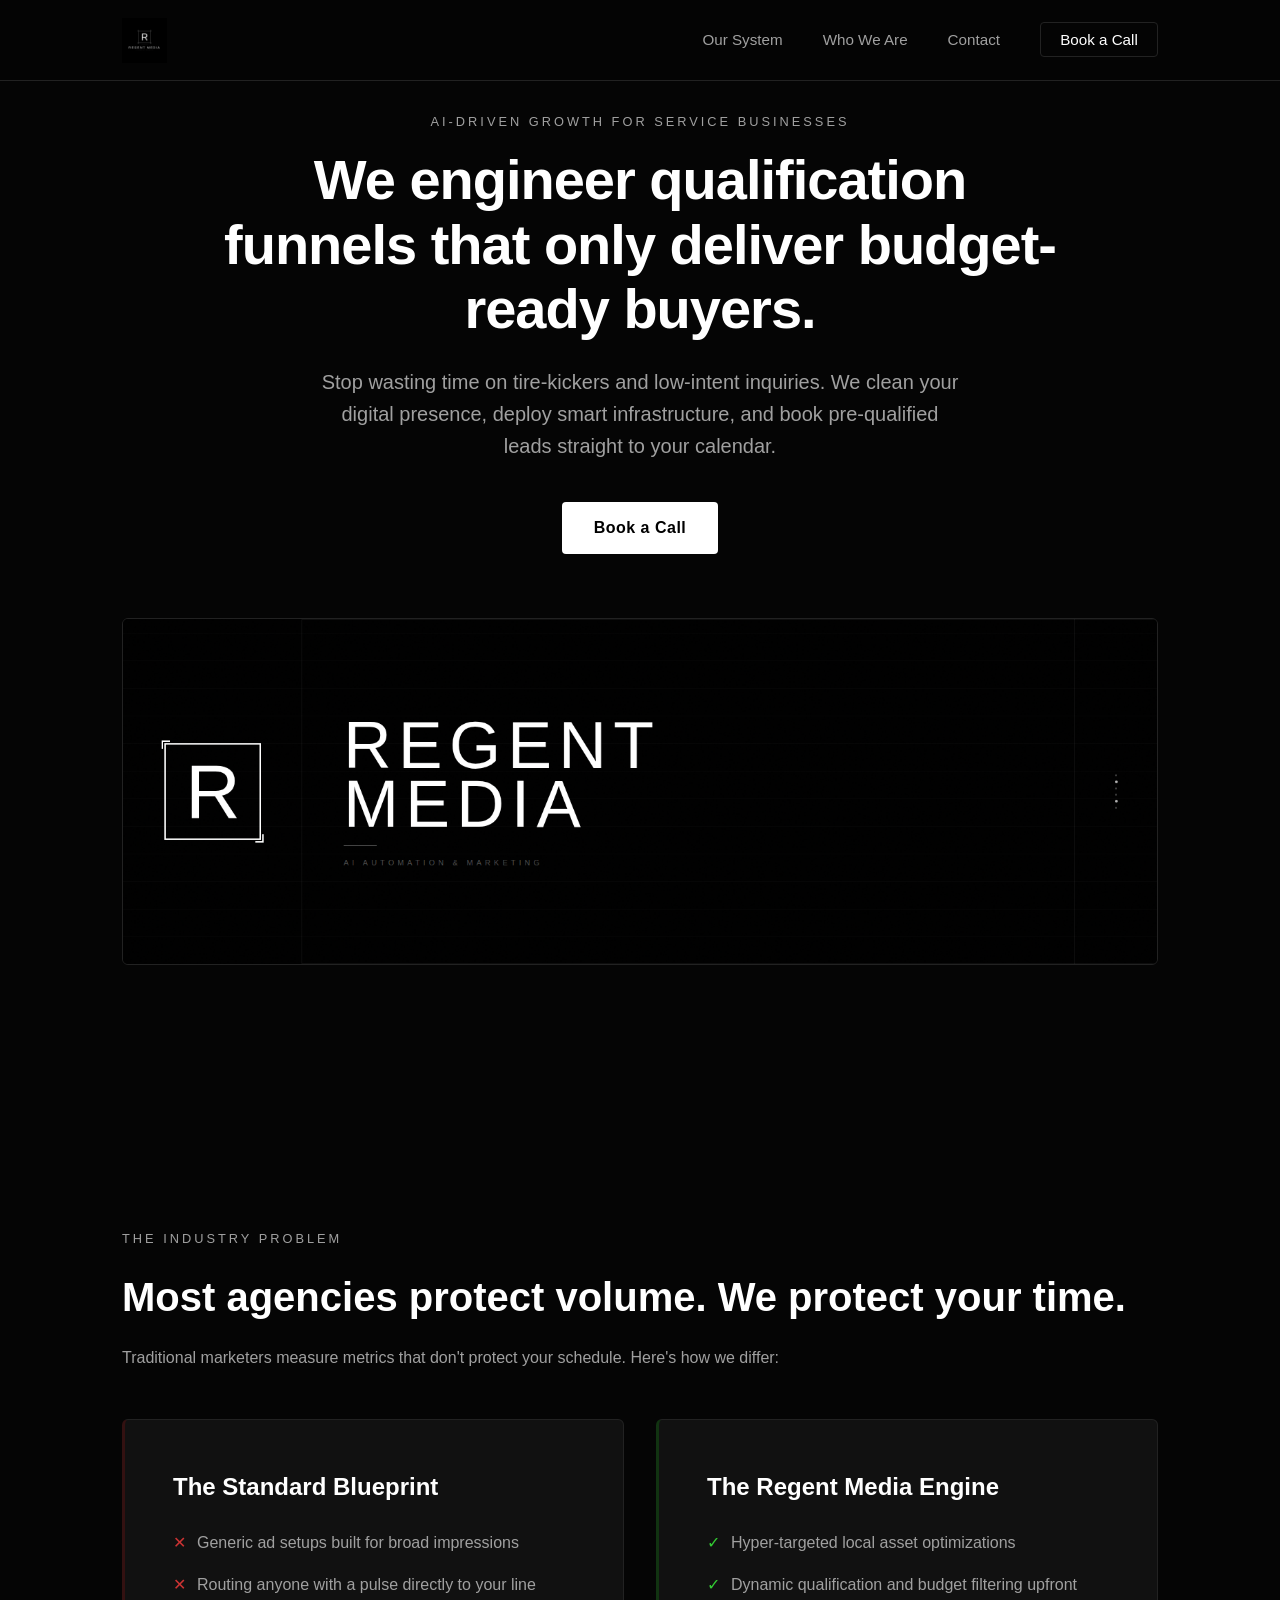
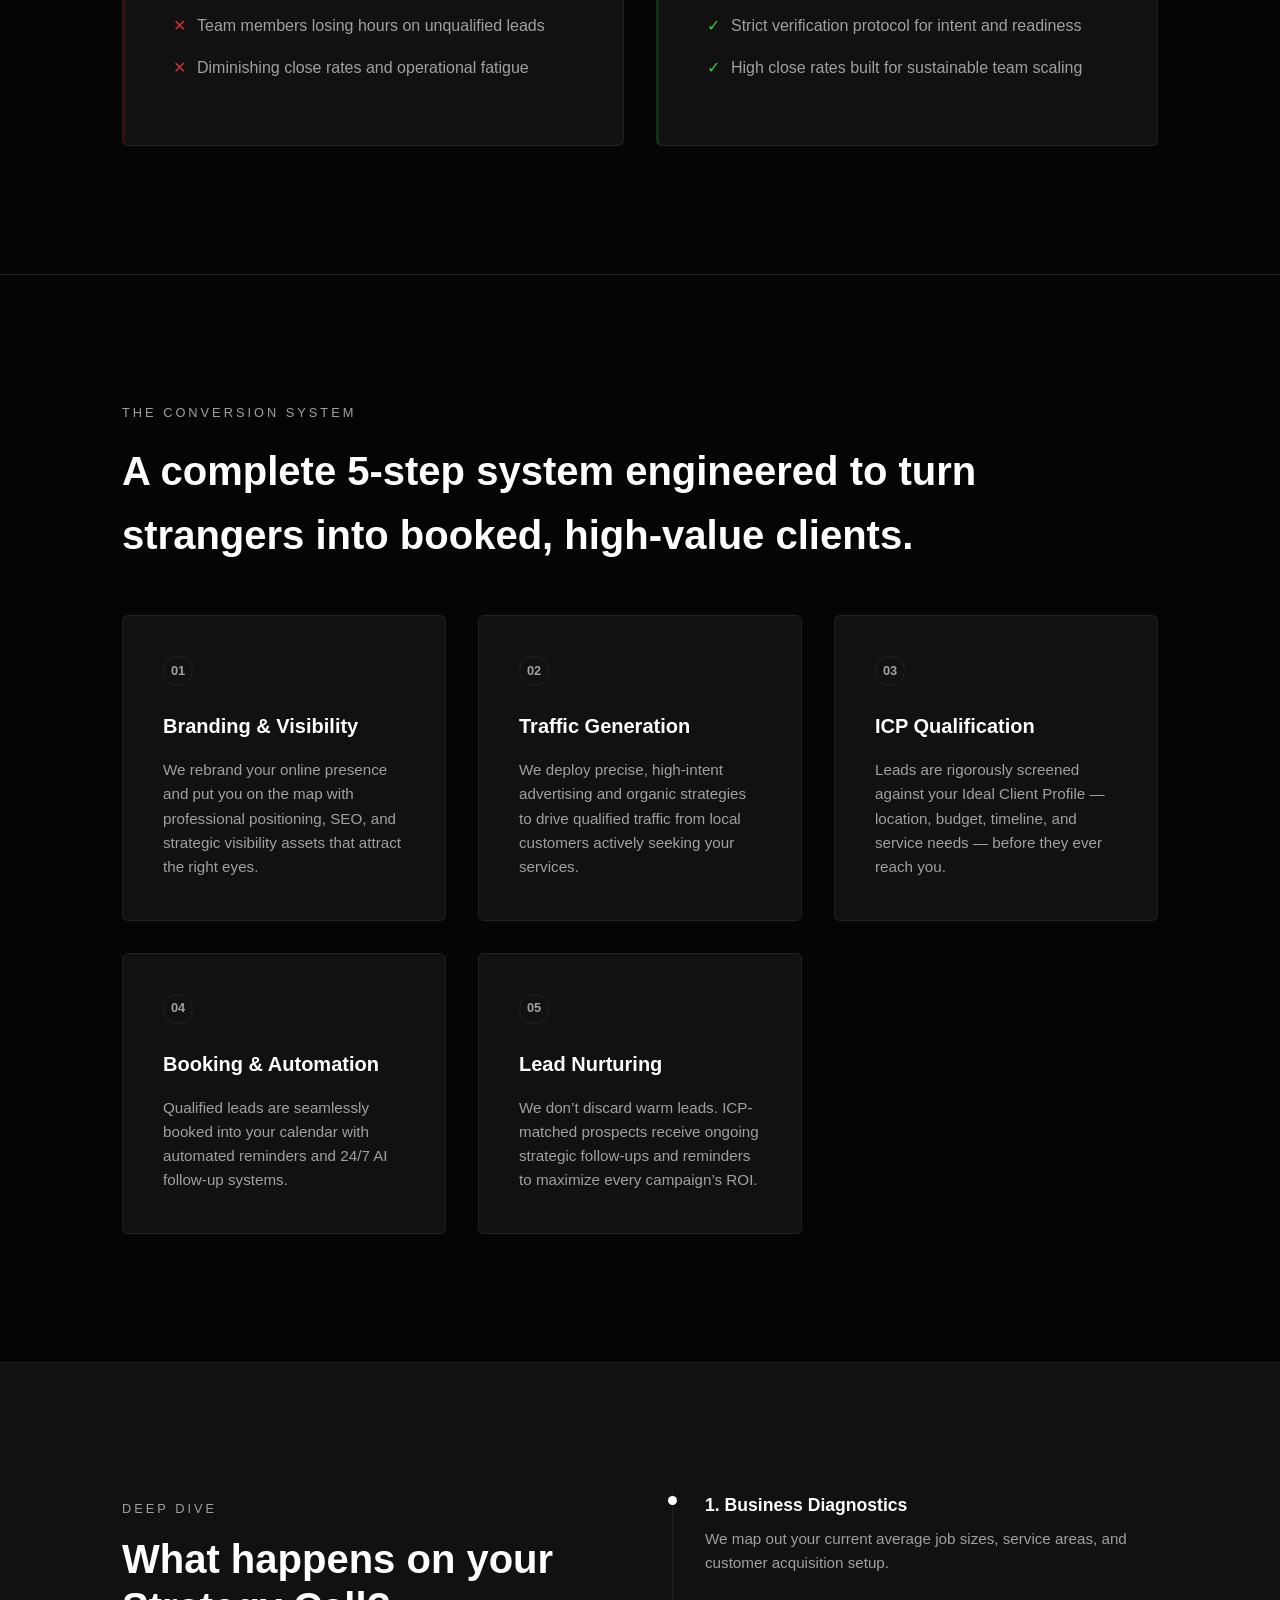
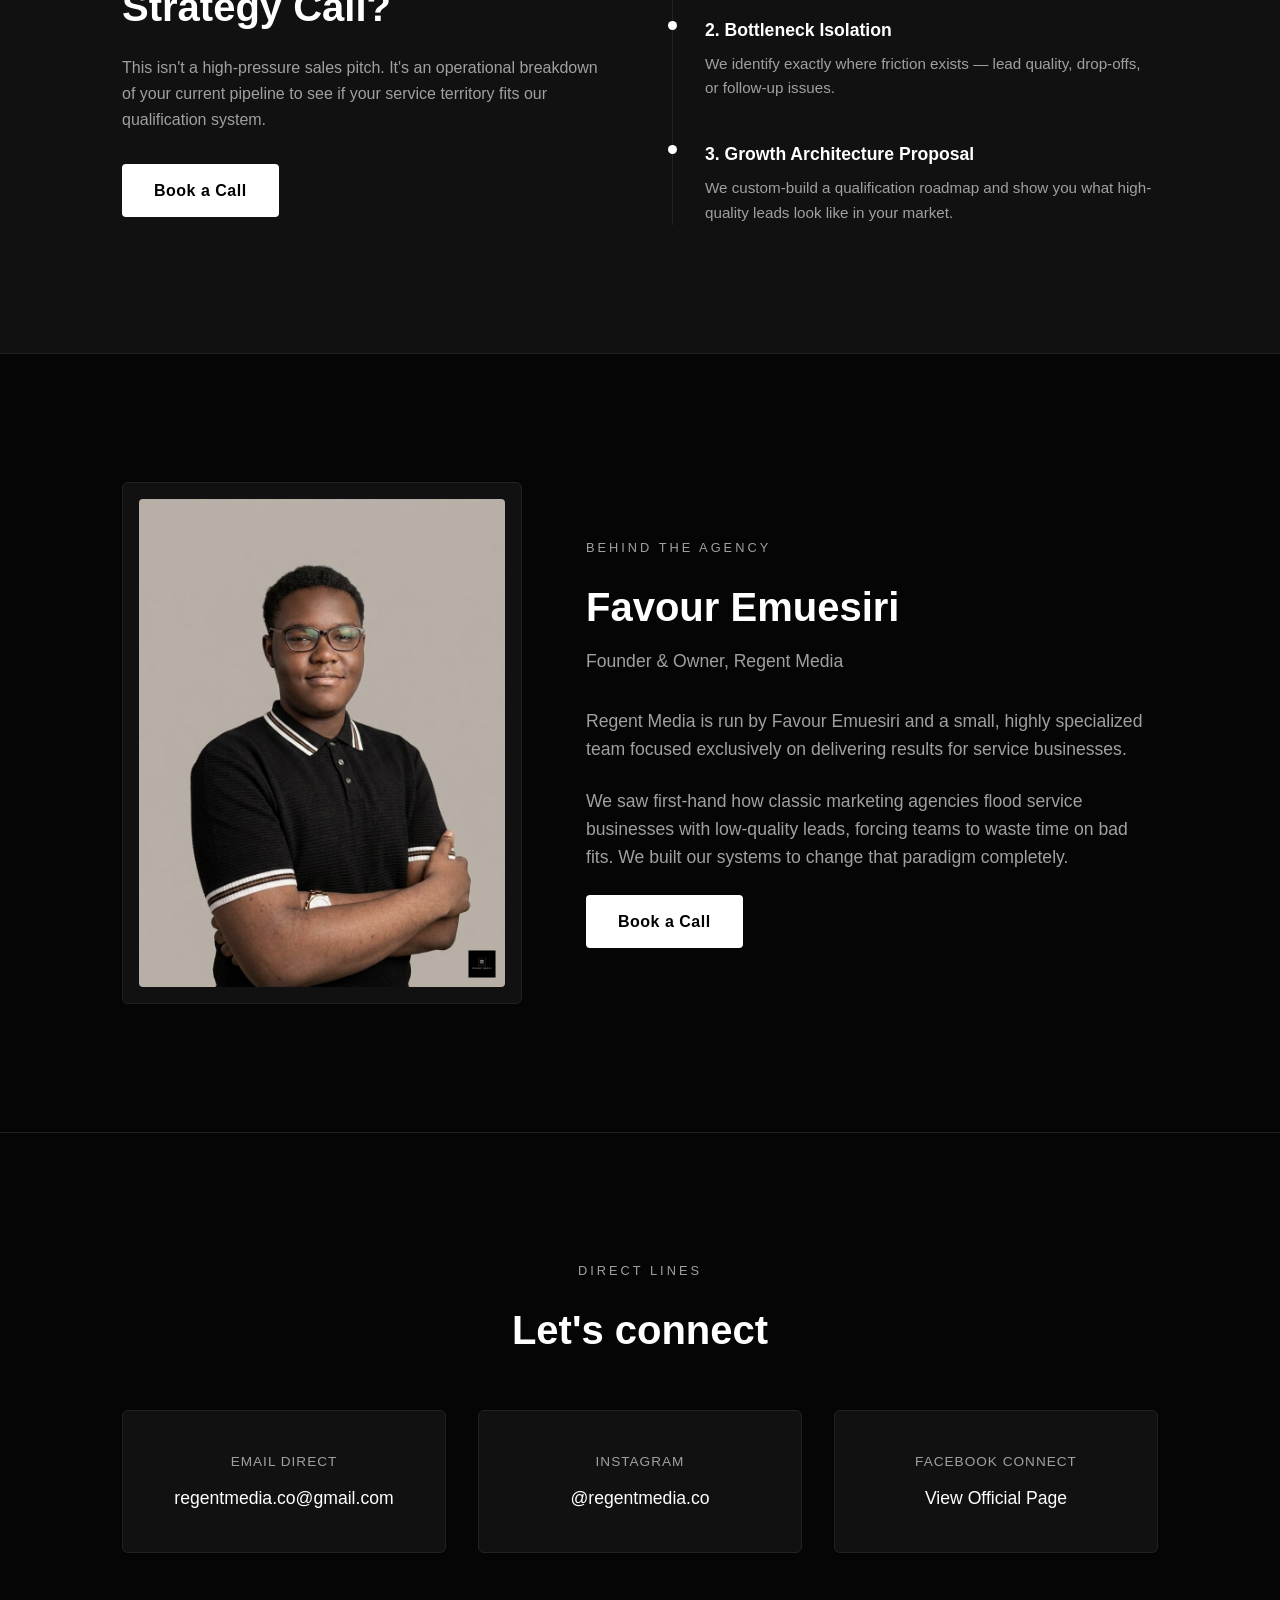
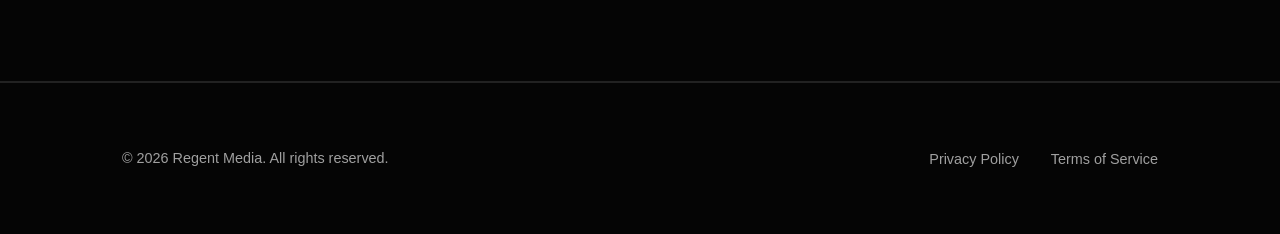
==== index.html @ 70c0fe25 "Update index.html" ====
<!DOCTYPE html>
<html lang="en">
<head>
    <meta charset="UTF-8">
    <meta name="viewport" content="width=device-width, initial-scale=1.0">
    <link rel="icon" type="image/png" href="regent_media_logo.png">

<meta property="og:type" content="website">
<meta property="og:url" content="https://regentmedia.co/">
<meta property="og:title" content="Regent Media">
<meta property="og:description" content="Performance-driven marketing engines designed to scale revenue.">
<meta property="og:image" content="https://regentmedia.co/regent_media_banner.png">

<meta property="twitter:card" content="summary_large_image">
<meta property="twitter:url" content="https://regentmedia.co/">
<meta property="twitter:title" content="Regent Media">
<meta property="twitter:description" content="Performance-driven marketing engines designed to scale revenue.">
<meta property="twitter:image" content="https://regentmedia.co/regent_media_banner.png">
    <title>Regent Media | Premium AI Lead Generation for Service Businesses</title>
    <style>
        /* --- DESIGN SYSTEM & CSS VARIABLES --- */
        :root {
            --bg-color: #050505;
            --surface-color: #111111;
            --surface-accent: #1a1a1a;
            --text-main: #ffffff;
            --text-muted: #a0a0a0;
            --accent-color: #ffffff;
            --accent-hover: #e0e0e0;
            --border-color: #222222;
            --max-width: 1100px;
            --font-stack: -apple-system, BlinkMacSystemFont, 'Segoe UI', Roboto, Helvetica, Arial, sans-serif;
        }

        * {
            box-sizing: border-box;
            margin: 0;
            padding: 0;
        }

        html {
            scroll-behavior: smooth;
        }

        body {
            font-family: var(--font-stack);
            background-color: var(--bg-color);
            color: var(--text-main);
            line-height: 1.6;
            -webkit-font-smoothing: antialiased;
        }

        a {
            color: inherit;
            text-decoration: none;
        }

        /* --- REUSABLE COMPONENTS --- */
        .container {
            max-width: var(--max-width);
            margin: 0 auto;
            padding: 0 2rem;
        }

        .btn {
            display: inline-block;
            background-color: var(--accent-color);
            color: #000000;
            padding: 0.85rem 2rem;
            border-radius: 4px;
            font-weight: 600;
            letter-spacing: 0.5px;
            transition: all 0.2s ease;
            text-align: center;
        }

        .btn:hover {
            background-color: var(--accent-hover);
            transform: translateY(-1px);
        }

        .section-tag {
            font-size: 0.8rem;
            text-transform: uppercase;
            letter-spacing: 3px;
            color: var(--text-muted);
            margin-bottom: 1rem;
            display: block;
        }

        section {
            padding: 8rem 0;
            border-bottom: 1px solid var(--border-color);
        }

        /* --- NAVIGATION --- */
        nav {
            position: fixed;
            top: 0;
            width: 100%;
            background-color: rgba(5, 5, 5, 0.85);
            backdrop-filter: blur(10px);
            border-bottom: 1px solid var(--border-color);
            z-index: 1000;
        }

        nav .container {
            display: flex;
            justify-content: space-between;
            align-items: center;
            height: 80px;
        }

        .logo img {
            height: 45px;
            display: block;
        }

        .nav-links {
            display: flex;
            gap: 2.5rem;
            align-items: center;
            list-style: none;
        }

        .nav-links a {
            font-size: 0.95rem;
            color: var(--text-muted);
            transition: color 0.2s;
        }

        .nav-links a:hover {
            color: var(--text-main);
        }

        .nav-links .nav-cta {
            background: transparent;
            border: 1px solid var(--border-color);
            color: var(--text-main);
            padding: 0.5rem 1.2rem;
            border-radius: 4px;
        }

        .nav-links .nav-cta:hover {
            background: var(--text-main);
            color: #000;
        }

        /* --- HERO SECTION --- */
        .hero {
            padding-top: 7rem;
            padding-bottom: 8rem;
            text-align: center;
            position: relative;
        }

        .hero-banner {
            width: 100%;
            max-width: var(--max-width);
            height: auto;
            margin-top: 4rem;
            border-radius: 6px;
            border: 1px solid var(--border-color);
        }

        .hero h1 {
            font-size: 3.5rem;
            font-weight: 700;
            letter-spacing: -1px;
            line-height: 1.15;
            max-width: 850px;
            margin: 0 auto 1.5rem auto;
        }

        .hero p {
            font-size: 1.25rem;
            color: var(--text-muted);
            max-width: 650px;
            margin: 0 auto 2.5rem auto;
        }

        /* --- PROCESS SECTION (5 STEPS) --- */
        .process-steps {
            display: grid;
            grid-template-columns: repeat(auto-fit, minmax(280px, 1fr));
            gap: 2rem;
            margin-top: 3rem;
        }

        .step {
            background-color: var(--surface-color);
            border: 1px solid var(--border-color);
            padding: 2.5rem;
            border-radius: 6px;
        }

        .step-num {
            font-size: 0.8rem;
            font-weight: 700;
            color: var(--text-muted);
            border: 1px solid var(--border-color);
            width: 30px;
            height: 30px;
            display: flex;
            align-items: center;
            justify-content: center;
            border-radius: 50%;
            margin-bottom: 1.5rem;
        }

        .step h3 {
            font-size: 1.25rem;
            margin-bottom: 1rem;
        }

        .step p {
            color: var(--text-muted);
            font-size: 0.95rem;
        }

        /* --- THE PROBLEM VS SOLUTION --- */
        .framework-grid {
            display: grid;
            grid-template-columns: 1fr 1fr;
            gap: 2rem;
            margin-top: 3rem;
        }

        .card {
            background-color: var(--surface-color);
            border: 1px solid var(--border-color);
            padding: 3rem;
            border-radius: 6px;
        }

        .card.negative {
            border-left: 3px solid #331111;
        }

        .card.positive {
            border-left: 3px solid #113311;
        }

        .card h3 {
            font-size: 1.5rem;
            margin-bottom: 1.5rem;
        }

        .card ul {
            list-style: none;
        }

        .card ul li {
            margin-bottom: 1rem;
            color: var(--text-muted);
            position: relative;
            padding-left: 1.5rem;
        }

        .card.negative ul li::before { content: "✕"; position: absolute; left: 0; color: #cc3333; }
        .card.positive ul li::before { content: "✓"; position: absolute; left: 0; color: #33cc33; }

        /* --- BREAKDOWN SECTION --- */
        .breakdown {
            background-color: var(--surface-color);
        }

        .breakdown-layout {
            display: grid;
            grid-template-columns: 1fr 1fr;
            gap: 4rem;
            align-items: center;
        }

        .breakdown-content h2 {
            font-size: 2.5rem;
            line-height: 1.2;
            margin-bottom: 1.5rem;
        }

        .breakdown-content p {
            color: var(--text-muted);
            margin-bottom: 2rem;
        }

        .timeline {
            list-style: none;
        }

        .timeline-item {
            padding-left: 2rem;
            border-left: 1px solid var(--border-color);
            position: relative;
            padding-bottom: 2.5rem;
        }

        .timeline-item:last-child {
            padding-bottom: 0;
        }

        .timeline-item::before {
            content: "";
            position: absolute;
            left: -5px;
            top: 5px;
            width: 9px;
            height: 9px;
            background-color: var(--accent-color);
            border-radius: 50%;
        }

        .timeline-title {
            font-weight: 600;
            font-size: 1.1rem;
            margin-bottom: 0.5rem;
        }

        .timeline-desc {
            color: var(--text-muted);
            font-size: 0.95rem;
        }

        /* --- TEAM SECTION --- */
        .team-layout {
            display: grid;
            grid-template-columns: 400px 1fr;
            gap: 4rem;
            align-items: center;
        }

        .team-image-container {
            border: 1px solid var(--border-color);
            padding: 1rem;
            background-color: var(--surface-color);
            border-radius: 6px;
        }

        .team-image {
            width: 100%;
            height: auto;
            display: block;
            filter: grayscale(20%);
            border-radius: 4px;
        }

        .team-info h2 {
            font-size: 2.5rem;
            margin-bottom: 0.5rem;
        }

        .team-subtitle {
            color: var(--text-muted);
            font-size: 1.1rem;
            margin-bottom: 2rem;
            display: block;
        }

        .team-bio {
            font-size: 1.1rem;
            color: var(--text-muted);
            margin-bottom: 1.5rem;
        }

        /* --- CONTACT SECTION --- */
        .contact-grid {
            display: grid;
            grid-template-columns: repeat(3, 1fr);
            gap: 2rem;
            margin-top: 3rem;
        }

        .contact-card {
            background-color: var(--surface-color);
            border: 1px solid var(--border-color);
            padding: 2.5rem;
            border-radius: 6px;
            text-align: center;
            transition: border-color 0.2s;
        }

        .contact-card:hover {
            border-color: #444;
        }

        .contact-card span {
            display: block;
            font-size: 0.85rem;
            text-transform: uppercase;
            color: var(--text-muted);
            margin-bottom: 0.75rem;
            letter-spacing: 1px;
        }

        .contact-card a, .contact-card p {
            font-size: 1.1rem;
            font-weight: 500;
            word-break: break-all;
        }

        /* --- FOOTER --- */
        footer {
            padding: 4rem 0;
            background-color: var(--bg-color);
            border-top: 1px solid var(--border-color);
            font-size: 0.9rem;
            color: var(--text-muted);
        }

        footer .container {
            display: flex;
            justify-content: space-between;
            align-items: center;
        }

        .footer-links {
            display: flex;
            gap: 2rem;
        }

        .footer-links button {
            background: none;
            border: none;
            color: var(--text-muted);
            font-family: inherit;
            font-size: inherit;
            cursor: pointer;
            transition: color 0.2s;
        }

        .footer-links button:hover {
            color: var(--text-main);
        }

        /* --- MODALS FOR LEGAL PAGES --- */
        .modal {
            display: none;
            position: fixed;
            top: 0;
            left: 0;
            width: 100%;
            height: 100%;
            background-color: rgba(0, 0, 0, 0.85);
            backdrop-filter: blur(8px);
            z-index: 2000;
            overflow-y: auto;
            padding: 4rem 1rem;
        }

        .modal-content {
            background-color: var(--surface-color);
            border: 1px solid var(--border-color);
            max-width: 700px;
            margin: 0 auto;
            padding: 3rem;
            border-radius: 6px;
            position: relative;
        }

        .close-modal {
            position: absolute;
            top: 1.5rem;
            right: 1.5rem;
            background: none;
            border: none;
            color: var(--text-muted);
            font-size: 1.5rem;
            cursor: pointer;
        }

        .modal h2 { margin-bottom: 1.5rem; font-size: 2rem; }
        .modal h3 { margin: 1.5rem 0 0.5rem 0; }
        .modal p { color: var(--text-muted); margin-bottom: 1rem; }

        /* --- RESPONSIVE DESIGN --- */
        @media (max-width: 968px) {
            section { padding: 5rem 0; }
            .hero h1 { font-size: 2.5rem; }
            .framework-grid, .process-steps, .breakdown-layout, .team-layout, .contact-grid {
                grid-template-columns: 1fr;
                gap: 2.5rem;
            }
            .team-layout { order: 2; }
            .team-image-container { max-width: 400px; margin: 0 auto; }
            nav .container { padding: 0 1.5rem; }
            .nav-links { display: none; }
            footer .container { flex-direction: column; gap: 1.5rem; text-align: center; }
        }
    </style>
</head>
<body>

    <nav>
        <div class="container">
            <a href="#" class="logo">
                <img src="regent_media_logo.png" alt="Regent Media Logo">
            </a>
            <ul class="nav-links">
                <li><a href="#process">Our System</a></li>
                <li><a href="#about">Who We Are</a></li>
                <li><a href="#contact">Contact</a></li>
                <li><a href="https://tally.so/r/D4aDJE" target="_blank" class="nav-cta">Book a Call</a></li>
            </ul>
        </div>
    </nav>

    <header class="hero">
        <div class="container">
            <span class="section-tag">AI-Driven Growth for Service Businesses</span>
            <h1>We engineer qualification funnels that only deliver budget-ready buyers.</h1>
            <p>Stop wasting time on tire-kickers and low-intent inquiries. We clean your digital presence, deploy smart infrastructure, and book pre-qualified leads straight to your calendar.</p>
            <a href="https://tally.so/r/D4aDJE" target="_blank" class="btn">Book a Call</a>
            <div>
                <img src="regent_media_banner.png" alt="Regent Media Banner" class="hero-banner">
            </div>
        </div>
    </header>

    <section>
        <div class="container">
            <span class="section-tag">The Industry Problem</span>
            <h2 style="font-size: 2.5rem; margin-bottom: 1rem;">Most agencies protect volume. We protect your time.</h2>
            <p style="color: var(--text-muted); max-width: 700px;">Traditional marketers measure metrics that don't protect your schedule. Here's how we differ:</p>
            
            <div class="framework-grid">
                <div class="card negative">
                    <h3>The Standard Blueprint</h3>
                    <ul>
                        <li>Generic ad setups built for broad impressions</li>
                        <li>Routing anyone with a pulse directly to your line</li>
                        <li>Team members losing hours on unqualified leads</li>
                        <li>Diminishing close rates and operational fatigue</li>
                    </ul>
                </div>
                <div class="card positive">
                    <h3>The Regent Media Engine</h3>
                    <ul>
                        <li>Hyper-targeted local asset optimizations</li>
                        <li>Dynamic qualification and budget filtering upfront</li>
                        <li>Strict verification protocol for intent and readiness</li>
                        <li>High close rates built for sustainable team scaling</li>
                    </ul>
                </div>
            </div>
        </div>
    </section>

    <section id="process">
        <div class="container">
            <span class="section-tag">The Conversion System</span>
            <h2 style="font-size: 2.5rem; margin-bottom: 3rem;">A complete 5-step system engineered to turn strangers into booked, high-value clients.</h2>
            
            <div class="process-steps">
                <div class="step">
                    <div class="step-num">01</div>
                    <h3>Branding & Visibility</h3>
                    <p>We rebrand your online presence and put you on the map with professional positioning, SEO, and strategic visibility assets that attract the right eyes.</p>
                </div>
                <div class="step">
                    <div class="step-num">02</div>
                    <h3>Traffic Generation</h3>
                    <p>We deploy precise, high-intent advertising and organic strategies to drive qualified traffic from local customers actively seeking your services.</p>
                </div>
                <div class="step">
                    <div class="step-num">03</div>
                    <h3>ICP Qualification</h3>
                    <p>Leads are rigorously screened against your Ideal Client Profile — location, budget, timeline, and service needs — before they ever reach you.</p>
                </div>
                <div class="step">
                    <div class="step-num">04</div>
                    <h3>Booking & Automation</h3>
                    <p>Qualified leads are seamlessly booked into your calendar with automated reminders and 24/7 AI follow-up systems.</p>
                </div>
                <div class="step">
                    <div class="step-num">05</div>
                    <h3>Lead Nurturing</h3>
                    <p>We don’t discard warm leads. ICP-matched prospects receive ongoing strategic follow-ups and reminders to maximize every campaign’s ROI.</p>
                </div>
            </div>
        </div>
    </section>

    <section class="breakdown">
        <div class="container">
            <div class="breakdown-layout">
                <div class="breakdown-content">
                    <span class="section-tag">Deep Dive</span>
                    <h2>What happens on your Strategy Call?</h2>
                    <p>This isn't a high-pressure sales pitch. It's an operational breakdown of your current pipeline to see if your service territory fits our qualification system.</p>
                    <a href="https://tally.so/r/D4aDJE" target="_blank" class="btn">Book a Call</a>
                </div>
                <div>
                    <ul class="timeline">
                        <li class="timeline-item">
                            <div class="timeline-title">1. Business Diagnostics</div>
                            <div class="timeline-desc">We map out your current average job sizes, service areas, and customer acquisition setup.</div>
                        </li>
                        <li class="timeline-item">
                            <div class="timeline-title">2. Bottleneck Isolation</div>
                            <div class="timeline-desc">We identify exactly where friction exists — lead quality, drop-offs, or follow-up issues.</div>
                        </li>
                        <li class="timeline-item">
                            <div class="timeline-title">3. Growth Architecture Proposal</div>
                            <div class="timeline-desc">We custom-build a qualification roadmap and show you what high-quality leads look like in your market.</div>
                        </li>
                    </ul>
                </div>
            </div>
        </div>
    </section>

    <section id="about">
        <div class="container">
            <div class="team-layout">
                <div class="team-image-container">
                    <img src="Untitled design (1).png" alt="Favour Emuesiri" class="team-image">
                </div>
                <div class="team-info">
                    <span class="section-tag">Behind the Agency</span>
                    <h2>Favour Emuesiri</h2>
                    <span class="team-subtitle">Founder & Owner, Regent Media</span>
                    <p class="team-bio">Regent Media is run by Favour Emuesiri and a small, highly specialized team focused exclusively on delivering results for service businesses.</p>
                    <p class="team-bio">We saw first-hand how classic marketing agencies flood service businesses with low-quality leads, forcing teams to waste time on bad fits. We built our systems to change that paradigm completely.</p>
                    <a href="https://tally.so/r/D4aDJE" target="_blank" class="btn">Book a Call</a>
                </div>
            </div>
        </div>
    </section>

    <section id="contact">
        <div class="container">
            <div style="text-align: center; margin-bottom: 3rem;">
                <span class="section-tag">Direct Lines</span>
                <h2 style="font-size: 2.5rem;">Let's connect</h2>
            </div>
            
            <div class="contact-grid">
                <div class="contact-card">
                    <span>Email Direct</span>
                    <a href="mailto:regentmedia.co@gmail.com">regentmedia.co@gmail.com</a>
                </div>
                <div class="contact-card">
                    <span>Instagram</span>
                    <a href="https://instagram.com/regentmedia.co" target="_blank">@regentmedia.co</a>
                </div>
                <div class="contact-card">
                    <span>Facebook Connect</span>
                    <a href="https://www.facebook.com/share/18oBkwNdWF/?mibextid=wwXIfr" target="_blank">View Official Page</a>
                </div>
            </div>
        </div>
    </section>

    <footer>
        <div class="container">
            <p>&copy; 2026 Regent Media. All rights reserved.</p>
            <div class="footer-links">
                <button onclick="toggleModal('privacy-modal')">Privacy Policy</button>
                <button onclick="toggleModal('terms-modal')">Terms of Service</button>
            </div>
        </div>
    </footer>

    <!-- Modals -->
    <div id="privacy-modal" class="modal">
        <div class="modal-content">
            <button class="close-modal" onclick="toggleModal('privacy-modal')">&times;</button>
            <h2>Privacy Policy</h2>
            <p><strong>Effective Date:</strong> May 27, 2026</p>
            <p>At Regent Media, accessible via our communication channels, protecting our clients' and prospective leads' operational data is a primary priority. This privacy documentation outlines the parameters of data parsing, ingestion, and application.</p>
            <h3>1. Information Gathering</h3>
            <p>We strictly limit collection to details provided explicitly via our qualification funnels and corporate touchpoints, including company scale, standard project values, emails, telephone numbers, and technical points of contact.</p>
            <h3>2. Data Application</h3>
            <p>Collected parameter matrices are deployed exclusively to optimize custom digital frameworks, execute targeted advertising models, and establish high-intent qualification logic.</p>
            <h3>3. Third-Party Protections</h3>
            <p>Regent Media does not rent, sell, or distribute systemic or personal lead databases to external corporate entities, brokers, or unrelated third parties.</p>
        </div>
    </div>

    <div id="terms-modal" class="modal">
        <div class="modal-content">
            <button class="close-modal" onclick="toggleModal('terms-modal')">&times;</button>
            <h2>Terms of Service</h2>
            <p><strong>Effective Date:</strong> May 27, 2026</p>
            <p>Welcome to Regent Media. By engaging with this platform, our consultative processes, or booking a Strategy Call, you explicitly accept these governed operational conditions.</p>
            <h3>1. Scope of Optimization</h3>
            <p>Regent Media provisions AI configuration, strategy, local channel restructuring, and automated lead assessment structures exclusively for professional service-based businesses.</p>
            <h3>2. Strategy Call Engagements</h3>
            <p>The Strategy Call is an open strategic assessment session. Financial estimates, geographic boundaries, and process bottlenecks discussed remain highly confidential under default professional discretion rules.</p>
            <h3>3. External Platform Dependencies</h3>
            <p>Our verification funnels route to third-party scheduling components (Calendly). Users acknowledge that scheduling functionality is handled natively according to the infrastructure rules of those external tools.</p>
        </div>
    </div>

    <script>
        function toggleModal(modalId) {
            const modal = document.getElementById(modalId);
            if (modal.style.display === "block") {
                modal.style.display = "none";
                document.body.style.overflow = "auto";
            } else {
                modal.style.display = "block";
                document.body.style.overflow = "hidden";
            }
        }

        window.onclick = function(event) {
            if (event.target.classList.contains('modal')) {
                event.target.style.display = "none";
                document.body.style.overflow = "auto";
            }
        }
    </script>
</body>
</html>
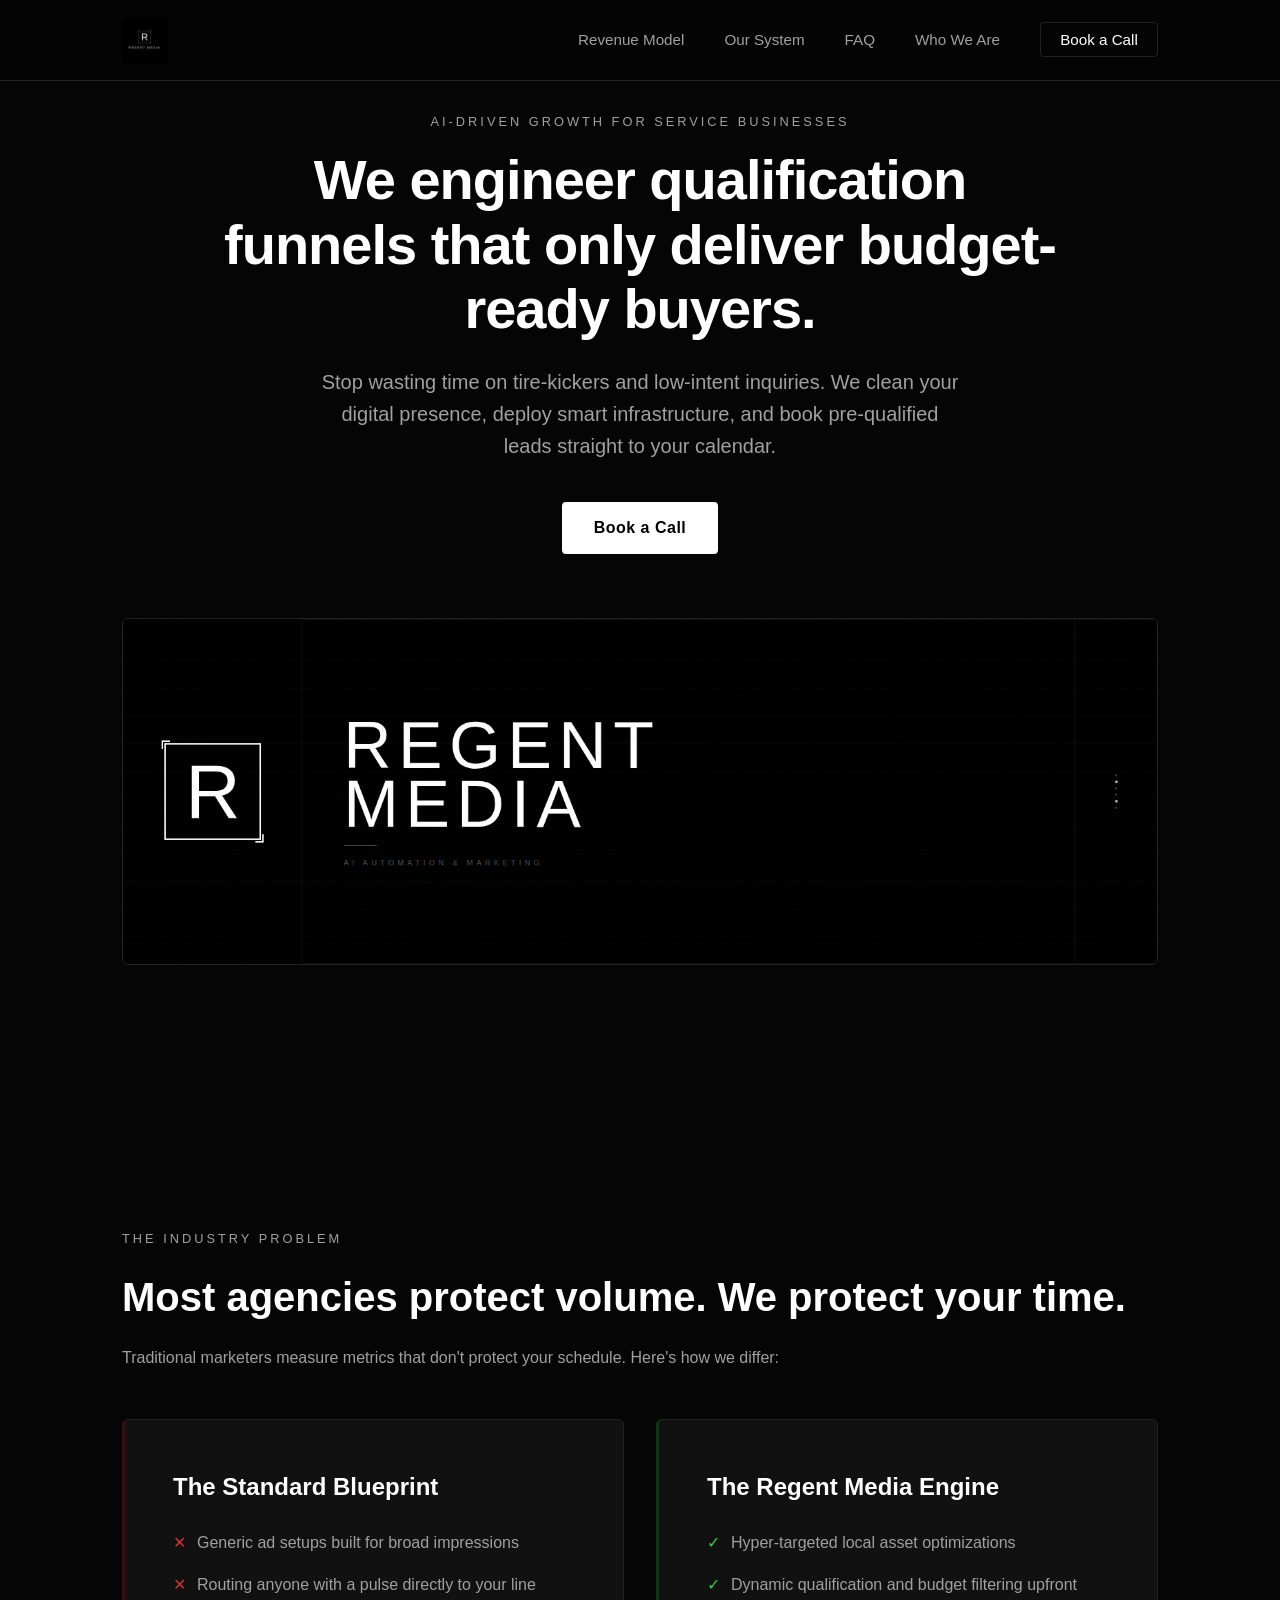
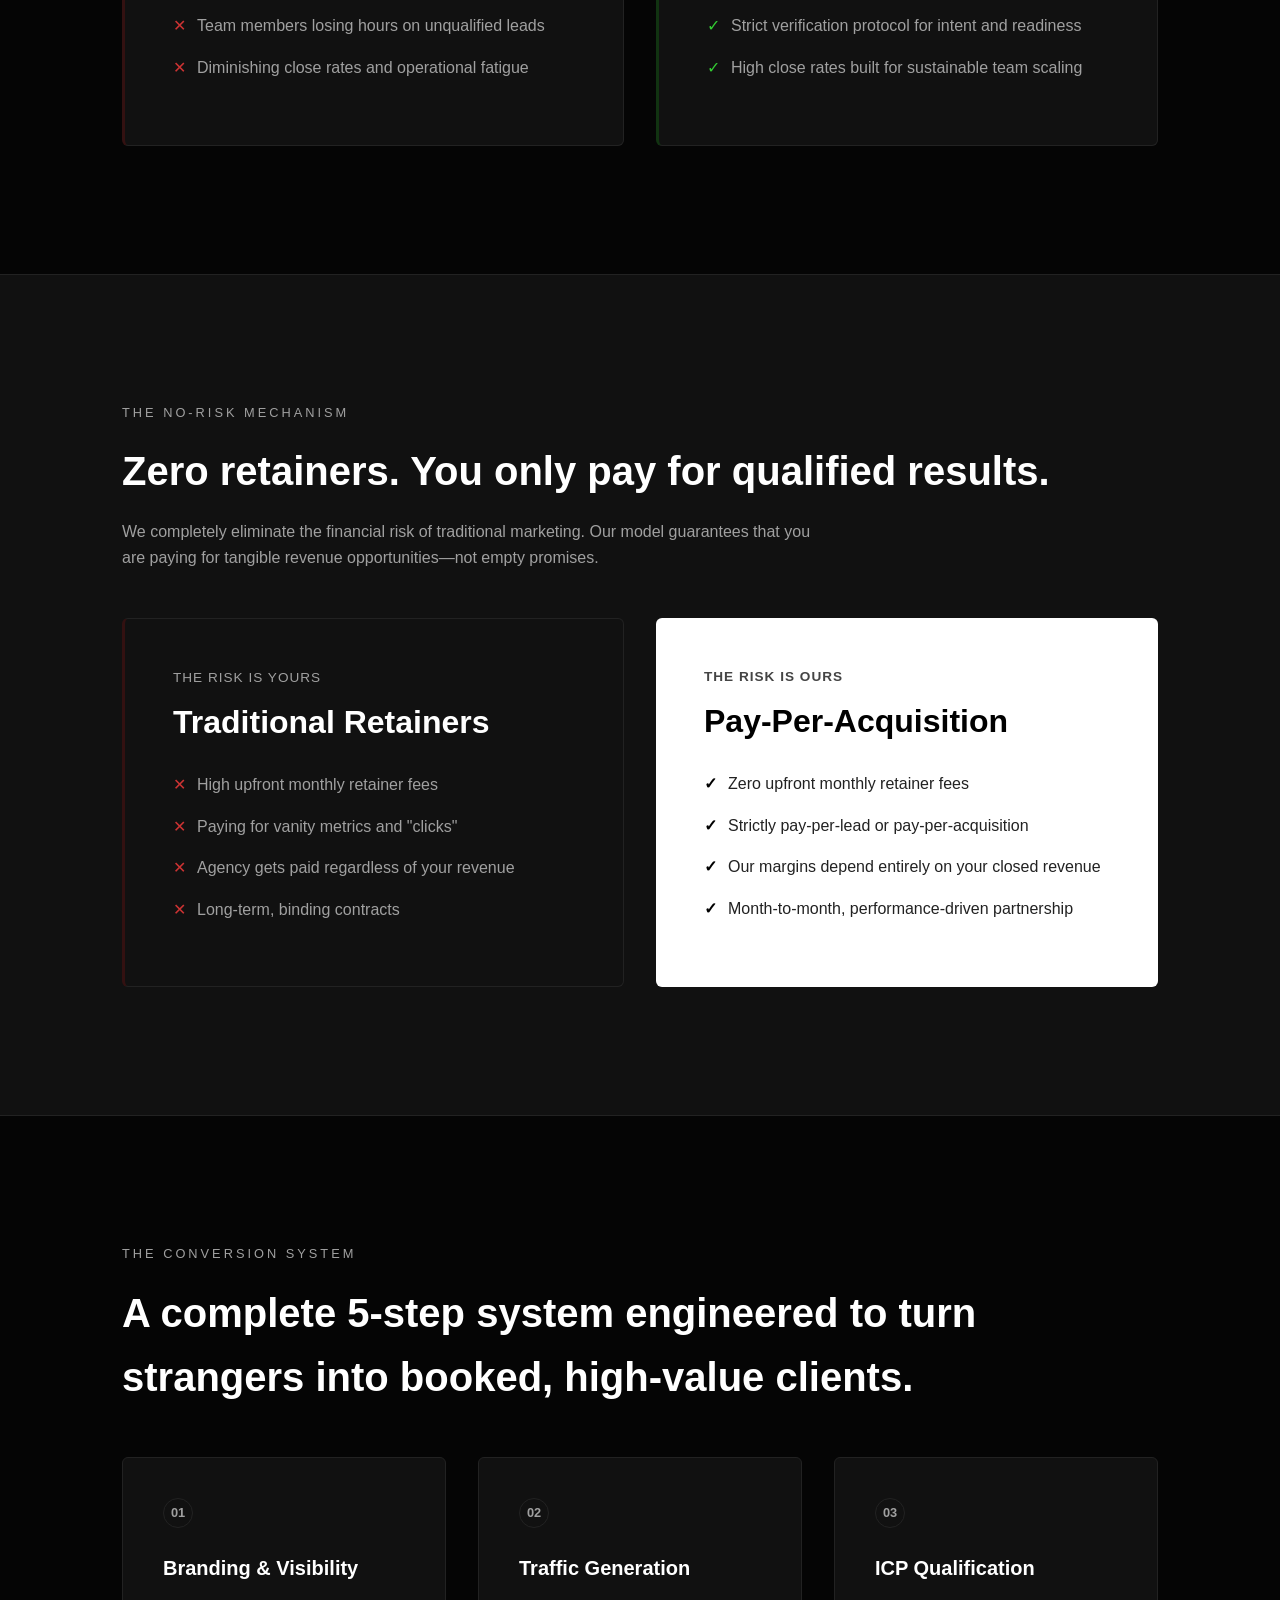
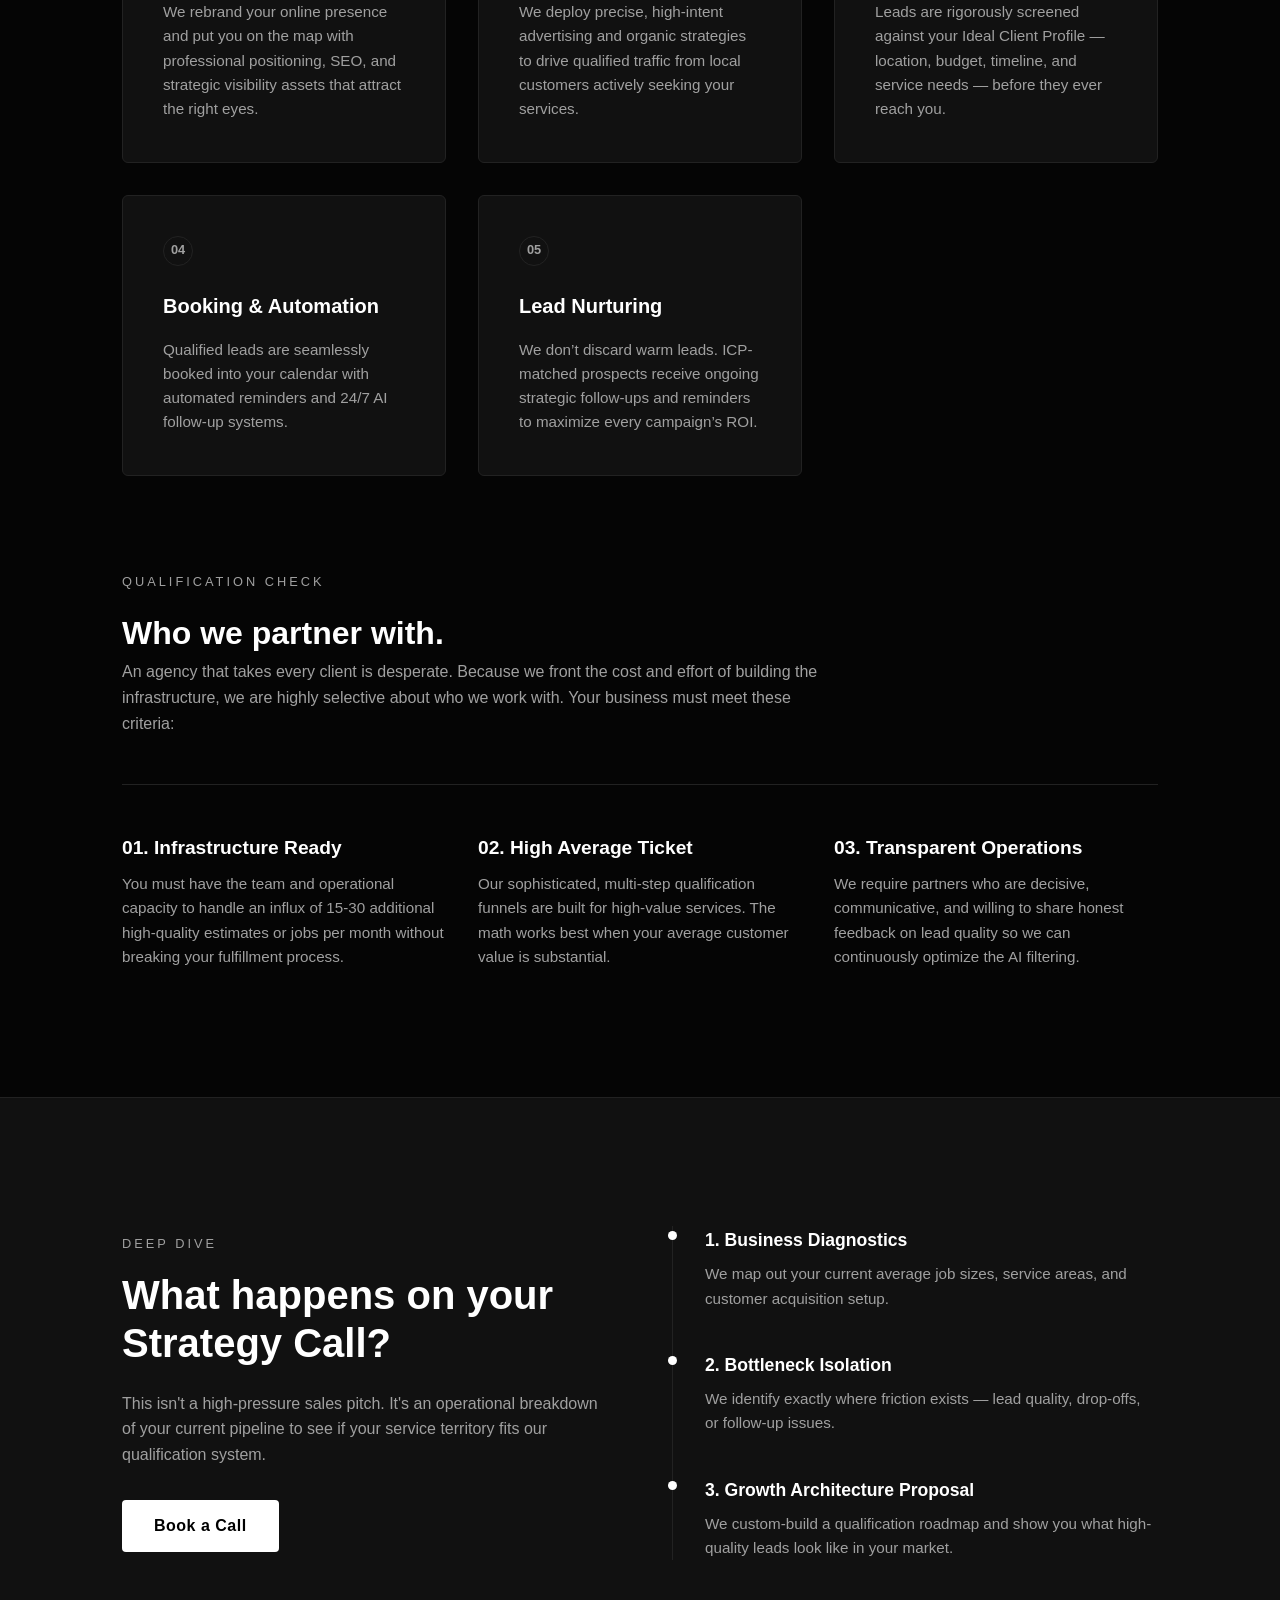
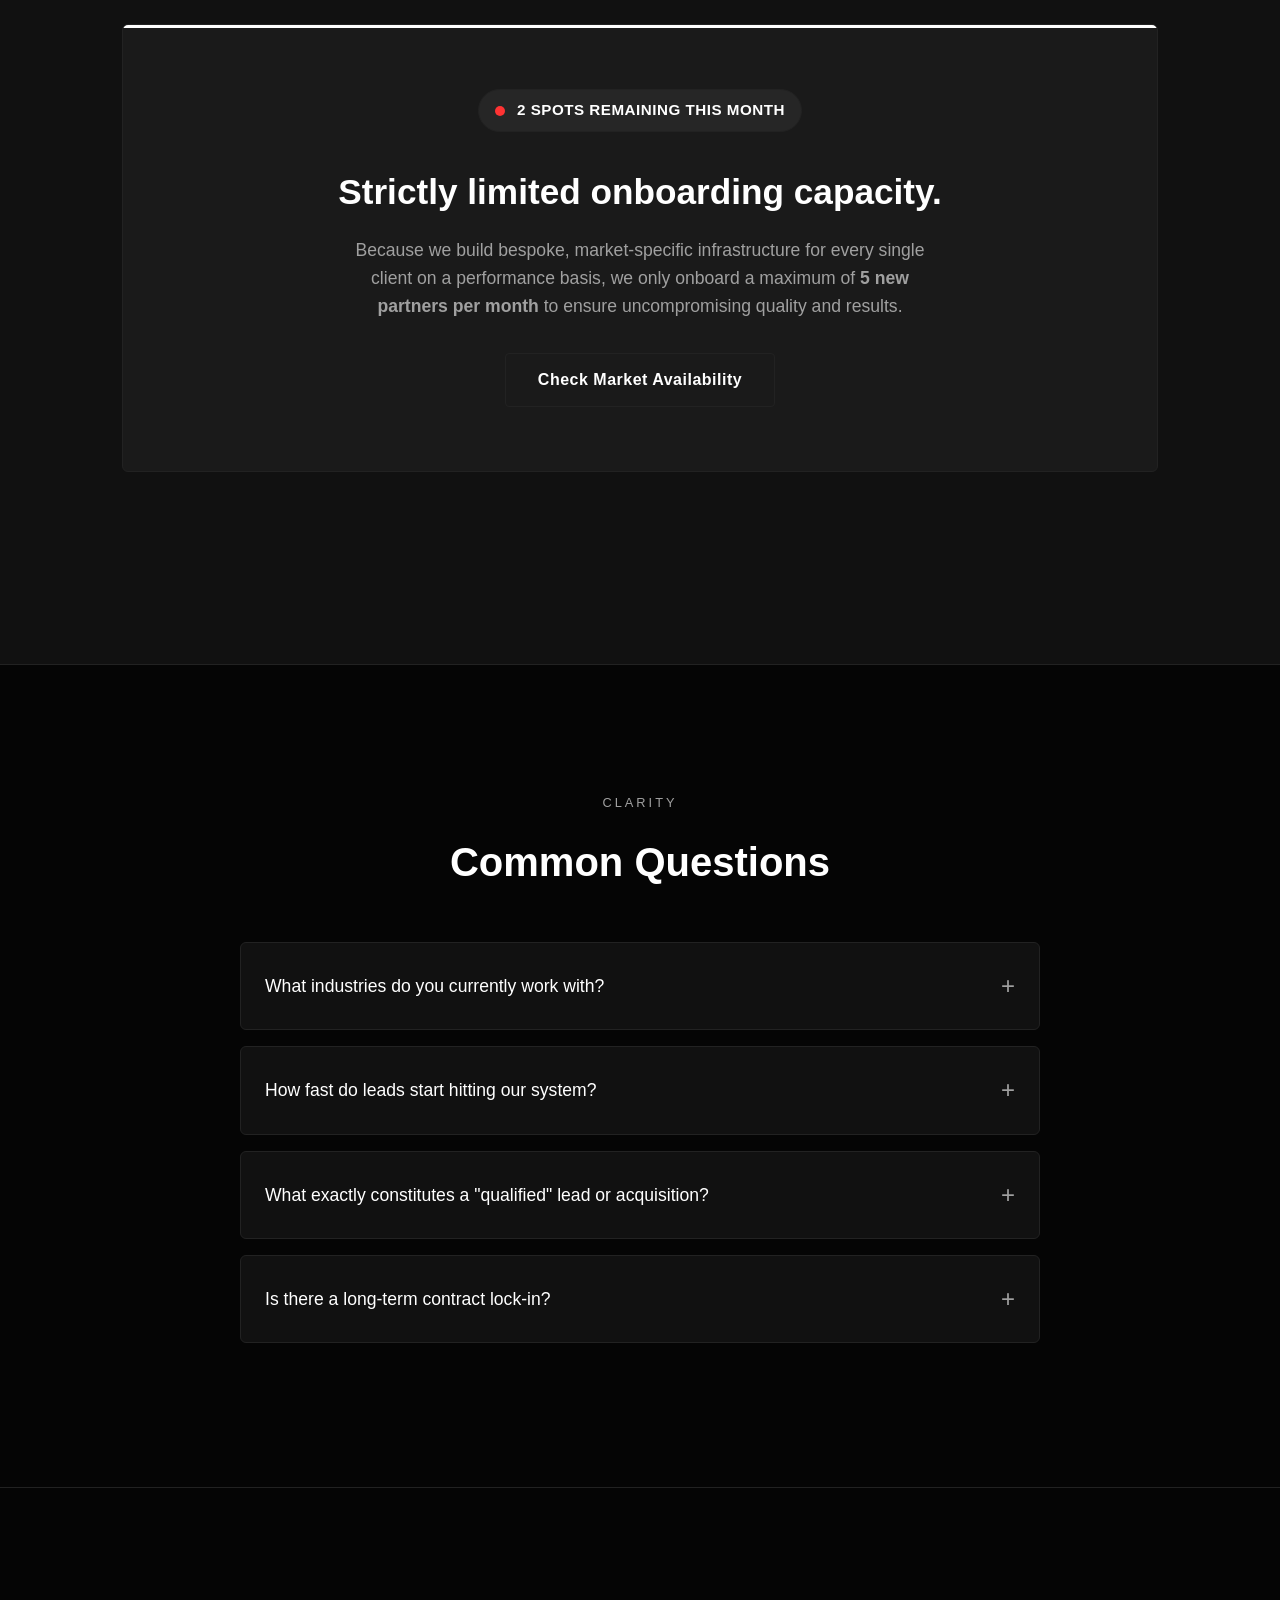
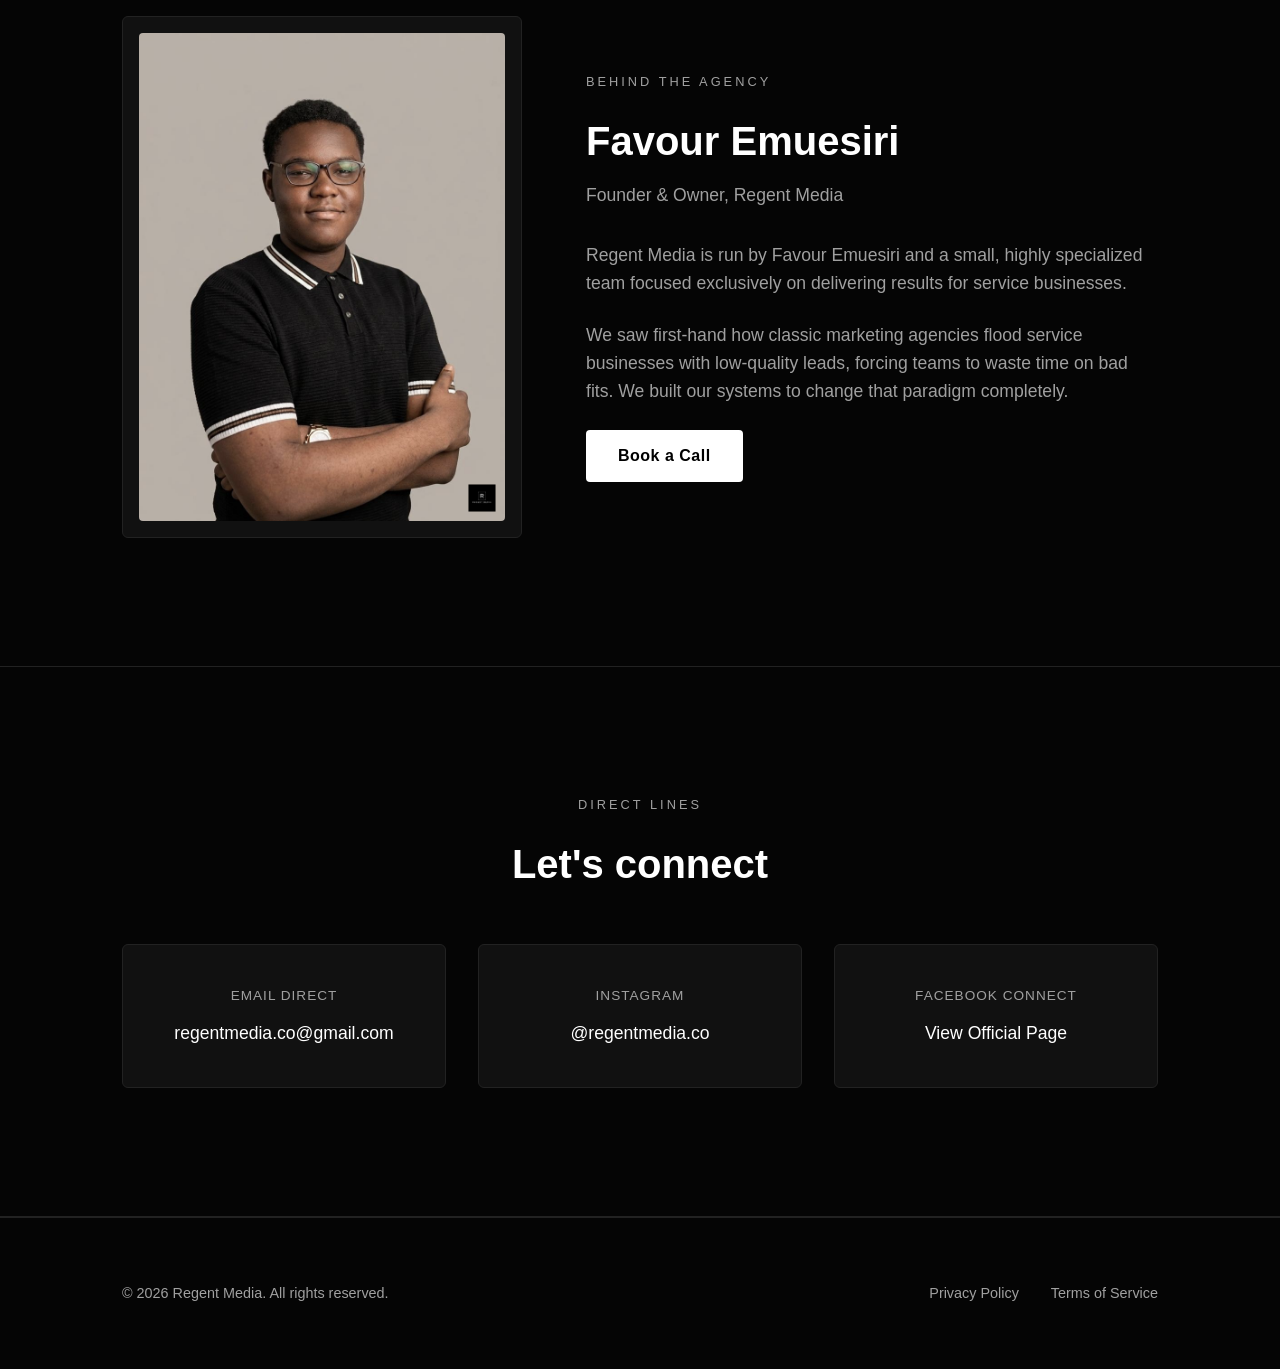
==== commit e2b62e4f: "Update index.html" ====
--- a/index.html
+++ b/index.html
@@ -3,20 +3,26 @@
 <head>
     <meta charset="UTF-8">
     <meta name="viewport" content="width=device-width, initial-scale=1.0">
-    <link rel="icon" type="image/png" href="regent_media_logo.png">
-
-<meta property="og:type" content="website">
-<meta property="og:url" content="https://regentmedia.co/">
-<meta property="og:title" content="Regent Media">
-<meta property="og:description" content="Performance-driven marketing engines designed to scale revenue.">
-<meta property="og:image" content="https://regentmedia.co/regent_media_banner.png">
-
-<meta property="twitter:card" content="summary_large_image">
-<meta property="twitter:url" content="https://regentmedia.co/">
-<meta property="twitter:title" content="Regent Media">
-<meta property="twitter:description" content="Performance-driven marketing engines designed to scale revenue.">
-<meta property="twitter:image" content="https://regentmedia.co/regent_media_banner.png">
+    
+    <meta property="og:type" content="website">
+    <meta property="og:url" content="https://regentmedia.co/">
+    <meta property="og:title" content="Regent Media">
+    <meta property="og:description" content="Performance-driven marketing engines designed to scale revenue.">
+    <meta property="og:image" content="https://regentmedia.co/regent_media_banner.png">
+
+    <meta property="twitter:card" content="summary_large_image">
+    <meta property="twitter:url" content="https://regentmedia.co/">
+    <meta property="twitter:title" content="Regent Media">
+    <meta property="twitter:description" content="Performance-driven marketing engines designed to scale revenue.">
+    <meta property="twitter:image" content="https://regentmedia.co/regent_media_banner.png">
+    
+    <link rel="icon" type="image/png" sizes="32x32" href="/regent_media_logo.png">
+    <link rel="icon" type="image/png" sizes="16x16" href="/regent_media_logo.png"> 
+    <link rel="apple-touch-icon" sizes="180x180" href="/apple-touch-icon.png">
+    <link rel="manifest" href="/site.webmanifest">
+    
     <title>Regent Media | Premium AI Lead Generation for Service Businesses</title>
+    
     <style>
         /* --- DESIGN SYSTEM & CSS VARIABLES --- */
         :root {
@@ -78,6 +84,17 @@
             background-color: var(--accent-hover);
             transform: translateY(-1px);
         }
+        
+        .btn-outline {
+            background-color: transparent;
+            color: var(--text-main);
+            border: 1px solid var(--border-color);
+        }
+
+        .btn-outline:hover {
+            background-color: var(--text-main);
+            color: #000;
+        }
 
         .section-tag {
             font-size: 0.8rem;
@@ -179,7 +196,43 @@
             margin: 0 auto 2.5rem auto;
         }
 
-        /* --- PROCESS SECTION (5 STEPS) --- */
+        /* --- THE PROBLEM VS SOLUTION & REVENUE MODEL --- */
+        .framework-grid {
+            display: grid;
+            grid-template-columns: 1fr 1fr;
+            gap: 2rem;
+            margin-top: 3rem;
+        }
+
+        .card {
+            background-color: var(--surface-color);
+            border: 1px solid var(--border-color);
+            padding: 3rem;
+            border-radius: 6px;
+        }
+
+        .card.negative { border-left: 3px solid #331111; }
+        .card.positive { border-left: 3px solid #113311; }
+        
+        .card.premium {
+            background-color: var(--text-main);
+            color: #000;
+            border: none;
+        }
+
+        .card h3 {
+            font-size: 1.5rem;
+            margin-bottom: 1.5rem;
+        }
+
+        .card ul { list-style: none; }
+        .card ul li { margin-bottom: 1rem; color: var(--text-muted); position: relative; padding-left: 1.5rem; }
+        .card.premium ul li { color: #222; font-weight: 500; }
+        .card.negative ul li::before { content: "✕"; position: absolute; left: 0; color: #cc3333; }
+        .card.positive ul li::before { content: "✓"; position: absolute; left: 0; color: #33cc33; }
+        .card.premium ul li::before { content: "✓"; position: absolute; left: 0; color: #000; font-weight: bold; }
+
+        /* --- PROCESS SECTION --- */
         .process-steps {
             display: grid;
             grid-template-columns: repeat(auto-fit, minmax(280px, 1fr));
@@ -208,265 +261,184 @@
             margin-bottom: 1.5rem;
         }
 
-        .step h3 {
-            font-size: 1.25rem;
-            margin-bottom: 1rem;
-        }
-
-        .step p {
-            color: var(--text-muted);
-            font-size: 0.95rem;
-        }
-
-        /* --- THE PROBLEM VS SOLUTION --- */
-        .framework-grid {
-            display: grid;
-            grid-template-columns: 1fr 1fr;
-            gap: 2rem;
-            margin-top: 3rem;
-        }
-
-        .card {
-            background-color: var(--surface-color);
-            border: 1px solid var(--border-color);
-            padding: 3rem;
-            border-radius: 6px;
-        }
-
-        .card.negative {
-            border-left: 3px solid #331111;
-        }
-
-        .card.positive {
-            border-left: 3px solid #113311;
-        }
-
-        .card h3 {
-            font-size: 1.5rem;
-            margin-bottom: 1.5rem;
-        }
-
-        .card ul {
-            list-style: none;
-        }
-
-        .card ul li {
-            margin-bottom: 1rem;
-            color: var(--text-muted);
-            position: relative;
-            padding-left: 1.5rem;
-        }
-
-        .card.negative ul li::before { content: "✕"; position: absolute; left: 0; color: #cc3333; }
-        .card.positive ul li::before { content: "✓"; position: absolute; left: 0; color: #33cc33; }
-
-        /* --- BREAKDOWN SECTION --- */
-        .breakdown {
-            background-color: var(--surface-color);
-        }
-
-        .breakdown-layout {
-            display: grid;
-            grid-template-columns: 1fr 1fr;
-            gap: 4rem;
-            align-items: center;
-        }
-
-        .breakdown-content h2 {
-            font-size: 2.5rem;
-            line-height: 1.2;
-            margin-bottom: 1.5rem;
-        }
-
-        .breakdown-content p {
-            color: var(--text-muted);
-            margin-bottom: 2rem;
-        }
-
-        .timeline {
-            list-style: none;
-        }
-
-        .timeline-item {
-            padding-left: 2rem;
-            border-left: 1px solid var(--border-color);
-            position: relative;
-            padding-bottom: 2.5rem;
-        }
-
-        .timeline-item:last-child {
-            padding-bottom: 0;
-        }
-
-        .timeline-item::before {
-            content: "";
-            position: absolute;
-            left: -5px;
-            top: 5px;
-            width: 9px;
-            height: 9px;
-            background-color: var(--accent-color);
-            border-radius: 50%;
-        }
-
-        .timeline-title {
-            font-weight: 600;
-            font-size: 1.1rem;
-            margin-bottom: 0.5rem;
-        }
-
-        .timeline-desc {
-            color: var(--text-muted);
-            font-size: 0.95rem;
-        }
-
-        /* --- TEAM SECTION --- */
-        .team-layout {
-            display: grid;
-            grid-template-columns: 400px 1fr;
-            gap: 4rem;
-            align-items: center;
-        }
-
-        .team-image-container {
-            border: 1px solid var(--border-color);
-            padding: 1rem;
-            background-color: var(--surface-color);
-            border-radius: 6px;
-        }
-
-        .team-image {
-            width: 100%;
-            height: auto;
-            display: block;
-            filter: grayscale(20%);
-            border-radius: 4px;
-        }
-
-        .team-info h2 {
-            font-size: 2.5rem;
-            margin-bottom: 0.5rem;
-        }
-
-        .team-subtitle {
-            color: var(--text-muted);
-            font-size: 1.1rem;
-            margin-bottom: 2rem;
-            display: block;
-        }
-
-        .team-bio {
-            font-size: 1.1rem;
-            color: var(--text-muted);
-            margin-bottom: 1.5rem;
-        }
-
-        /* --- CONTACT SECTION --- */
-        .contact-grid {
+        .step h3 { font-size: 1.25rem; margin-bottom: 1rem; }
+        .step p { color: var(--text-muted); font-size: 0.95rem; }
+
+        /* --- VETTING CRITERIA --- */
+        .vetting-grid {
             display: grid;
             grid-template-columns: repeat(3, 1fr);
             gap: 2rem;
             margin-top: 3rem;
-        }
-
-        .contact-card {
-            background-color: var(--surface-color);
-            border: 1px solid var(--border-color);
-            padding: 2.5rem;
+            padding-top: 3rem;
+            border-top: 1px solid var(--border-color);
+        }
+
+        .vetting-item h3 {
+            font-size: 1.2rem;
+            margin-bottom: 0.5rem;
+            color: var(--text-main);
+        }
+
+        .vetting-item p {
+            font-size: 0.95rem;
+            color: var(--text-muted);
+        }
+
+        /* --- BREAKDOWN SECTION --- */
+        .breakdown { background-color: var(--surface-color); }
+        .breakdown-layout { display: grid; grid-template-columns: 1fr 1fr; gap: 4rem; align-items: center; }
+        .breakdown-content h2 { font-size: 2.5rem; line-height: 1.2; margin-bottom: 1.5rem; }
+        .breakdown-content p { color: var(--text-muted); margin-bottom: 2rem; }
+        
+        .timeline { list-style: none; }
+        .timeline-item { padding-left: 2rem; border-left: 1px solid var(--border-color); position: relative; padding-bottom: 2.5rem; }
+        .timeline-item:last-child { padding-bottom: 0; }
+        .timeline-item::before { content: ""; position: absolute; left: -5px; top: 5px; width: 9px; height: 9px; background-color: var(--accent-color); border-radius: 50%; }
+        .timeline-title { font-weight: 600; font-size: 1.1rem; margin-bottom: 0.5rem; }
+        .timeline-desc { color: var(--text-muted); font-size: 0.95rem; }
+
+        /* --- URGENCY BANNER --- */
+        .urgency-banner {
+            background-color: var(--surface-accent);
+            border: 1px solid var(--border-color);
+            padding: 4rem 2rem;
+            text-align: center;
             border-radius: 6px;
-            text-align: center;
-            transition: border-color 0.2s;
-        }
-
-        .contact-card:hover {
+            margin: 4rem 0;
+            position: relative;
+            overflow: hidden;
+        }
+
+        .urgency-banner::before {
+            content: "";
+            position: absolute;
+            top: 0; left: 0; right: 0;
+            height: 3px;
+            background: var(--text-main);
+        }
+
+        .urgency-banner h2 {
+            font-size: 2.2rem;
+            margin-bottom: 1rem;
+        }
+
+        .urgency-banner p {
+            color: var(--text-muted);
+            font-size: 1.1rem;
+            max-width: 600px;
+            margin: 0 auto 2rem auto;
+        }
+
+        .pulse-container {
+            display: inline-flex;
+            align-items: center;
+            gap: 0.75rem;
+            background: rgba(255,255,255,0.05);
+            padding: 0.5rem 1rem;
+            border-radius: 50px;
+            border: 1px solid var(--border-color);
+            margin-bottom: 2rem;
+        }
+
+        .pulse-dot {
+            width: 10px;
+            height: 10px;
+            background-color: #ff3333;
+            border-radius: 50%;
+            animation: pulse 2s infinite;
+        }
+
+        .pulse-text {
+            font-weight: 600;
+            font-size: 0.95rem;
+            color: #ffffff;
+            letter-spacing: 0.5px;
+            text-transform: uppercase;
+        }
+
+        @keyframes pulse {
+            0% { transform: scale(0.95); box-shadow: 0 0 0 0 rgba(255, 51, 51, 0.7); }
+            70% { transform: scale(1); box-shadow: 0 0 0 8px rgba(255, 51, 51, 0); }
+            100% { transform: scale(0.95); box-shadow: 0 0 0 0 rgba(255, 51, 51, 0); }
+        }
+
+        /* --- FAQ SECTION --- */
+        .faq-grid {
+            max-width: 800px;
+            margin: 3rem auto 0 auto;
+        }
+
+        details {
+            background: var(--surface-color);
+            border: 1px solid var(--border-color);
+            border-radius: 6px;
+            margin-bottom: 1rem;
+            transition: all 0.2s ease;
+        }
+
+        details[open] {
             border-color: #444;
         }
 
-        .contact-card span {
-            display: block;
-            font-size: 0.85rem;
-            text-transform: uppercase;
-            color: var(--text-muted);
-            margin-bottom: 0.75rem;
-            letter-spacing: 1px;
-        }
-
-        .contact-card a, .contact-card p {
+        summary {
+            padding: 1.5rem;
             font-size: 1.1rem;
             font-weight: 500;
-            word-break: break-all;
-        }
-
-        /* --- FOOTER --- */
-        footer {
-            padding: 4rem 0;
-            background-color: var(--bg-color);
-            border-top: 1px solid var(--border-color);
-            font-size: 0.9rem;
-            color: var(--text-muted);
-        }
-
-        footer .container {
+            cursor: pointer;
+            list-style: none;
             display: flex;
             justify-content: space-between;
             align-items: center;
         }
 
-        .footer-links {
-            display: flex;
-            gap: 2rem;
-        }
-
-        .footer-links button {
-            background: none;
-            border: none;
+        summary::-webkit-details-marker {
+            display: none;
+        }
+
+        summary::after {
+            content: '+';
+            font-size: 1.5rem;
             color: var(--text-muted);
-            font-family: inherit;
-            font-size: inherit;
-            cursor: pointer;
-            transition: color 0.2s;
-        }
-
-        .footer-links button:hover {
-            color: var(--text-main);
-        }
-
-        /* --- MODALS FOR LEGAL PAGES --- */
-        .modal {
-            display: none;
-            position: fixed;
-            top: 0;
-            left: 0;
-            width: 100%;
-            height: 100%;
-            background-color: rgba(0, 0, 0, 0.85);
-            backdrop-filter: blur(8px);
-            z-index: 2000;
-            overflow-y: auto;
-            padding: 4rem 1rem;
-        }
-
-        .modal-content {
-            background-color: var(--surface-color);
-            border: 1px solid var(--border-color);
-            max-width: 700px;
-            margin: 0 auto;
-            padding: 3rem;
-            border-radius: 6px;
-            position: relative;
-        }
-
-        .close-modal {
-            position: absolute;
-            top: 1.5rem;
-            right: 1.5rem;
-            background: none;
-            border: none;
+            transition: transform 0.2s;
+        }
+
+        details[open] summary::after {
+            content: '-';
+        }
+
+        .faq-answer {
+            padding: 0 1.5rem 1.5rem 1.5rem;
             color: var(--text-muted);
-            font-size: 1.5rem;
-            cursor: pointer;
-        }
-
+            font-size: 1rem;
+            line-height: 1.6;
+        }
+
+        /* --- TEAM & CONTACT --- */
+        .team-layout { display: grid; grid-template-columns: 400px 1fr; gap: 4rem; align-items: center; }
+        .team-image-container { border: 1px solid var(--border-color); padding: 1rem; background-color: var(--surface-color); border-radius: 6px; }
+        .team-image { width: 100%; height: auto; display: block; filter: grayscale(20%); border-radius: 4px; }
+        .team-info h2 { font-size: 2.5rem; margin-bottom: 0.5rem; }
+        .team-subtitle { color: var(--text-muted); font-size: 1.1rem; margin-bottom: 2rem; display: block; }
+        .team-bio { font-size: 1.1rem; color: var(--text-muted); margin-bottom: 1.5rem; }
+
+        .contact-grid { display: grid; grid-template-columns: repeat(3, 1fr); gap: 2rem; margin-top: 3rem; }
+        .contact-card { background-color: var(--surface-color); border: 1px solid var(--border-color); padding: 2.5rem; border-radius: 6px; text-align: center; transition: border-color 0.2s; }
+        .contact-card:hover { border-color: #444; }
+        .contact-card span { display: block; font-size: 0.85rem; text-transform: uppercase; color: var(--text-muted); margin-bottom: 0.75rem; letter-spacing: 1px; }
+        .contact-card a, .contact-card p { font-size: 1.1rem; font-weight: 500; word-break: break-all; }
+
+        /* --- FOOTER --- */
+        footer { padding: 4rem 0; background-color: var(--bg-color); border-top: 1px solid var(--border-color); font-size: 0.9rem; color: var(--text-muted); }
+        footer .container { display: flex; justify-content: space-between; align-items: center; }
+        .footer-links { display: flex; gap: 2rem; }
+        .footer-links button { background: none; border: none; color: var(--text-muted); font-family: inherit; font-size: inherit; cursor: pointer; transition: color 0.2s; }
+        .footer-links button:hover { color: var(--text-main); }
+
+        /* --- MODALS --- */
+        .modal { display: none; position: fixed; top: 0; left: 0; width: 100%; height: 100%; background-color: rgba(0, 0, 0, 0.85); backdrop-filter: blur(8px); z-index: 2000; overflow-y: auto; padding: 4rem 1rem; }
+        .modal-content { background-color: var(--surface-color); border: 1px solid var(--border-color); max-width: 700px; margin: 0 auto; padding: 3rem; border-radius: 6px; position: relative; }
+        .close-modal { position: absolute; top: 1.5rem; right: 1.5rem; background: none; border: none; color: var(--text-muted); font-size: 1.5rem; cursor: pointer; }
         .modal h2 { margin-bottom: 1.5rem; font-size: 2rem; }
         .modal h3 { margin: 1.5rem 0 0.5rem 0; }
         .modal p { color: var(--text-muted); margin-bottom: 1rem; }
@@ -475,10 +447,7 @@
         @media (max-width: 968px) {
             section { padding: 5rem 0; }
             .hero h1 { font-size: 2.5rem; }
-            .framework-grid, .process-steps, .breakdown-layout, .team-layout, .contact-grid {
-                grid-template-columns: 1fr;
-                gap: 2.5rem;
-            }
+            .framework-grid, .process-steps, .breakdown-layout, .team-layout, .contact-grid, .vetting-grid { grid-template-columns: 1fr; gap: 2.5rem; }
             .team-layout { order: 2; }
             .team-image-container { max-width: 400px; margin: 0 auto; }
             nav .container { padding: 0 1.5rem; }
@@ -495,9 +464,10 @@
                 <img src="regent_media_logo.png" alt="Regent Media Logo">
             </a>
             <ul class="nav-links">
+                <li><a href="#performance">Revenue Model</a></li>
                 <li><a href="#process">Our System</a></li>
+                <li><a href="#faq">FAQ</a></li>
                 <li><a href="#about">Who We Are</a></li>
-                <li><a href="#contact">Contact</a></li>
                 <li><a href="https://tally.so/r/D4aDJE" target="_blank" class="nav-cta">Book a Call</a></li>
             </ul>
         </div>
@@ -544,6 +514,37 @@
         </div>
     </section>
 
+    <section id="performance" style="background-color: var(--surface-color);">
+        <div class="container">
+            <span class="section-tag">The No-Risk Mechanism</span>
+            <h2 style="font-size: 2.5rem; margin-bottom: 1rem;">Zero retainers. You only pay for qualified results.</h2>
+            <p style="color: var(--text-muted); max-width: 700px;">We completely eliminate the financial risk of traditional marketing. Our model guarantees that you are paying for tangible revenue opportunities—not empty promises.</p>
+            
+            <div class="framework-grid">
+                <div class="card negative">
+                    <span style="font-size: 0.85rem; text-transform: uppercase; letter-spacing: 1px; color: var(--text-muted); display: block; margin-bottom: 0.5rem;">The Risk is Yours</span>
+                    <h3 style="font-size: 2rem; margin-bottom: 1.5rem;">Traditional Retainers</h3>
+                    <ul>
+                        <li>High upfront monthly retainer fees</li>
+                        <li>Paying for vanity metrics and "clicks"</li>
+                        <li>Agency gets paid regardless of your revenue</li>
+                        <li>Long-term, binding contracts</li>
+                    </ul>
+                </div>
+                <div class="card premium">
+                    <span style="font-size: 0.85rem; text-transform: uppercase; letter-spacing: 1px; color: #444; font-weight: 600; display: block; margin-bottom: 0.5rem;">The Risk is Ours</span>
+                    <h3 style="font-size: 2rem; margin-bottom: 1.5rem; color: #000;">Pay-Per-Acquisition</h3>
+                    <ul>
+                        <li>Zero upfront monthly retainer fees</li>
+                        <li>Strictly pay-per-lead or pay-per-acquisition</li>
+                        <li>Our margins depend entirely on your closed revenue</li>
+                        <li>Month-to-month, performance-driven partnership</li>
+                    </ul>
+                </div>
+            </div>
+        </div>
+    </section>
+
     <section id="process">
         <div class="container">
             <span class="section-tag">The Conversion System</span>
@@ -574,6 +575,27 @@
                     <div class="step-num">05</div>
                     <h3>Lead Nurturing</h3>
                     <p>We don’t discard warm leads. ICP-matched prospects receive ongoing strategic follow-ups and reminders to maximize every campaign’s ROI.</p>
+                </div>
+            </div>
+
+            <div style="margin-top: 6rem;">
+                <span class="section-tag">Qualification Check</span>
+                <h2 style="font-size: 2rem;">Who we partner with.</h2>
+                <p style="color: var(--text-muted); max-width: 700px; margin-bottom: 1rem;">An agency that takes every client is desperate. Because we front the cost and effort of building the infrastructure, we are highly selective about who we work with. Your business must meet these criteria:</p>
+                
+                <div class="vetting-grid">
+                    <div class="vetting-item">
+                        <h3>01. Infrastructure Ready</h3>
+                        <p>You must have the team and operational capacity to handle an influx of 15-30 additional high-quality estimates or jobs per month without breaking your fulfillment process.</p>
+                    </div>
+                    <div class="vetting-item">
+                        <h3>02. High Average Ticket</h3>
+                        <p>Our sophisticated, multi-step qualification funnels are built for high-value services. The math works best when your average customer value is substantial.</p>
+                    </div>
+                    <div class="vetting-item">
+                        <h3>03. Transparent Operations</h3>
+                        <p>We require partners who are decisive, communicative, and willing to share honest feedback on lead quality so we can continuously optimize the AI filtering.</p>
+                    </div>
                 </div>
             </div>
         </div>
@@ -605,6 +627,55 @@
                     </ul>
                 </div>
             </div>
+
+            <div class="urgency-banner">
+                <div class="pulse-container">
+                    <div class="pulse-dot"></div>
+                    <span class="pulse-text">2 Spots Remaining This Month</span>
+                </div>
+                <h2>Strictly limited onboarding capacity.</h2>
+                <p>Because we build bespoke, market-specific infrastructure for every single client on a performance basis, we only onboard a maximum of <strong>5 new partners per month</strong> to ensure uncompromising quality and results.</p>
+                <a href="https://tally.so/r/D4aDJE" target="_blank" class="btn btn-outline">Check Market Availability</a>
+            </div>
+        </div>
+    </section>
+
+    <section id="faq" style="background-color: var(--bg-color);">
+        <div class="container">
+            <div style="text-align: center;">
+                <span class="section-tag">Clarity</span>
+                <h2 style="font-size: 2.5rem;">Common Questions</h2>
+            </div>
+            
+            <div class="faq-grid">
+                <details>
+                    <summary>What industries do you currently work with?</summary>
+                    <div class="faq-answer">
+                        Currently, we are exclusively partnering with <strong>solar companies</strong>. Because our performance-based systems require heavy upfront infrastructure build-outs and deep market research, spots fill up exceptionally fast. We plan to open our systems to other high-ticket service industries soon.
+                    </div>
+                </details>
+                
+                <details>
+                    <summary>How fast do leads start hitting our system?</summary>
+                    <div class="faq-answer">
+                        Once you are successfully onboarded, our team takes about 7-10 days to build, test, and deploy your custom infrastructure. You can typically expect to see qualified, booked appointments hitting your calendar within the first 14 days of launch.
+                    </div>
+                </details>
+                
+                <details>
+                    <summary>What exactly constitutes a "qualified" lead or acquisition?</summary>
+                    <div class="faq-answer">
+                        A lead is only considered qualified if they explicitly meet your Ideal Client Profile (ICP). This means they are located in your target service area, have demonstrated intent for your services, and have passed our preliminary budget and timeline filters before they are passed to you.
+                    </div>
+                </details>
+                
+                <details>
+                    <summary>Is there a long-term contract lock-in?</summary>
+                    <div class="faq-answer">
+                        No. We believe in earning your business every single month. Because we operate purely on a performance basis, our incentives are perfectly aligned with yours. You are never locked into a long-term retainer trap.
+                    </div>
+                </details>
+            </div>
         </div>
     </section>
 
@@ -660,7 +731,6 @@
         </div>
     </footer>
 
-    <!-- Modals -->
     <div id="privacy-modal" class="modal">
         <div class="modal-content">
             <button class="close-modal" onclick="toggleModal('privacy-modal')">&times;</button>
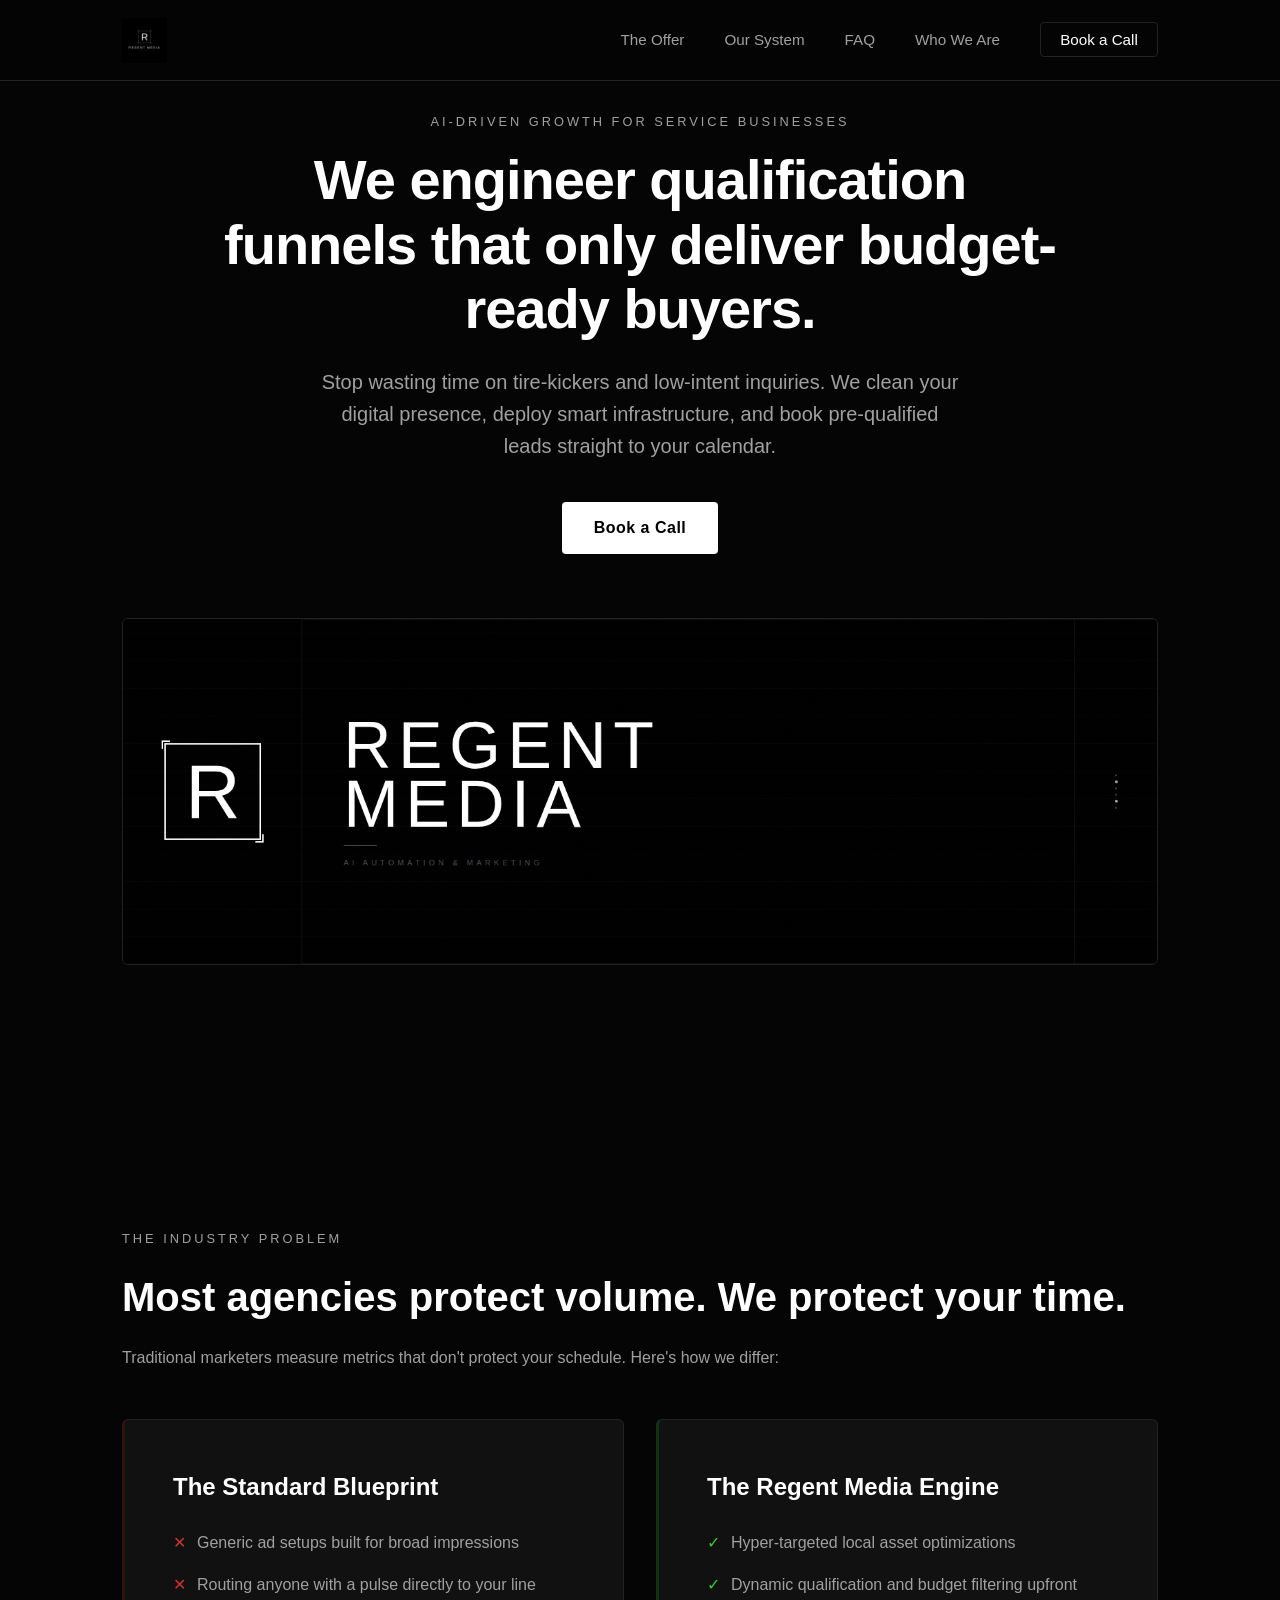
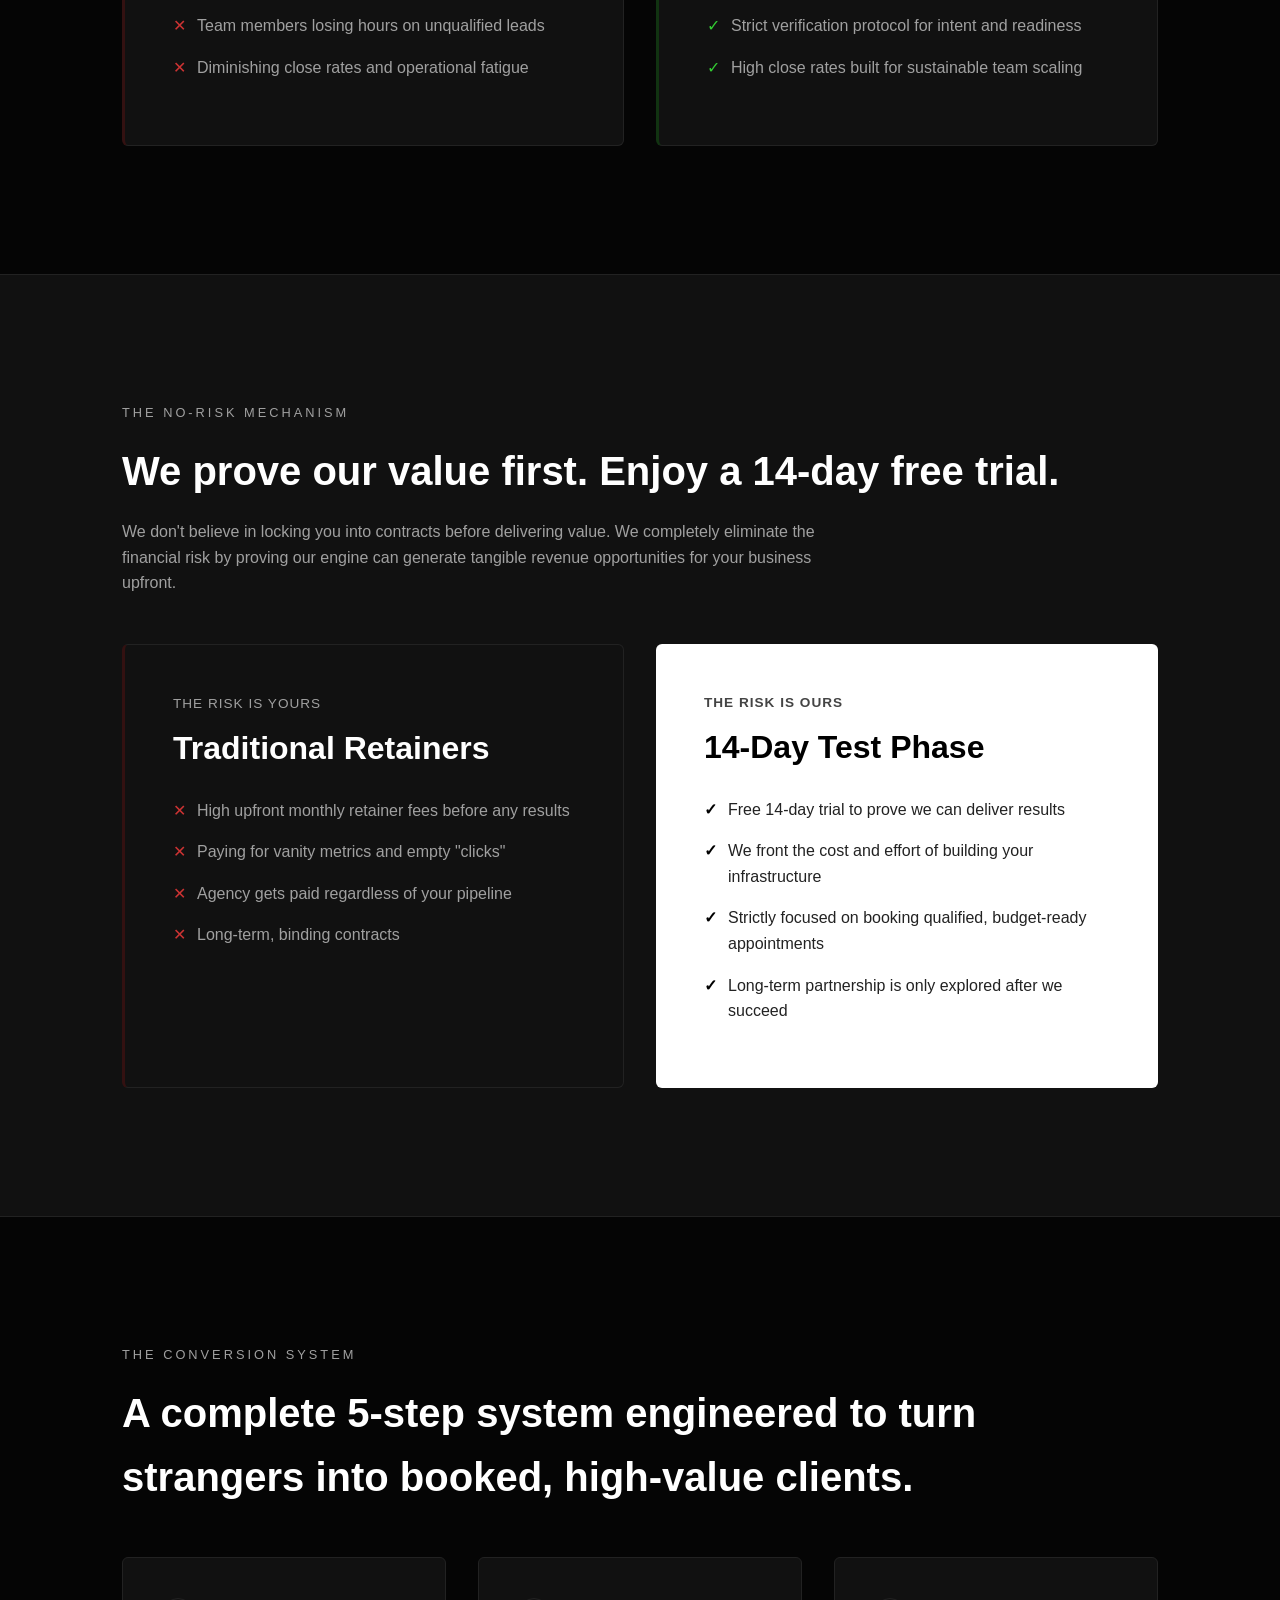
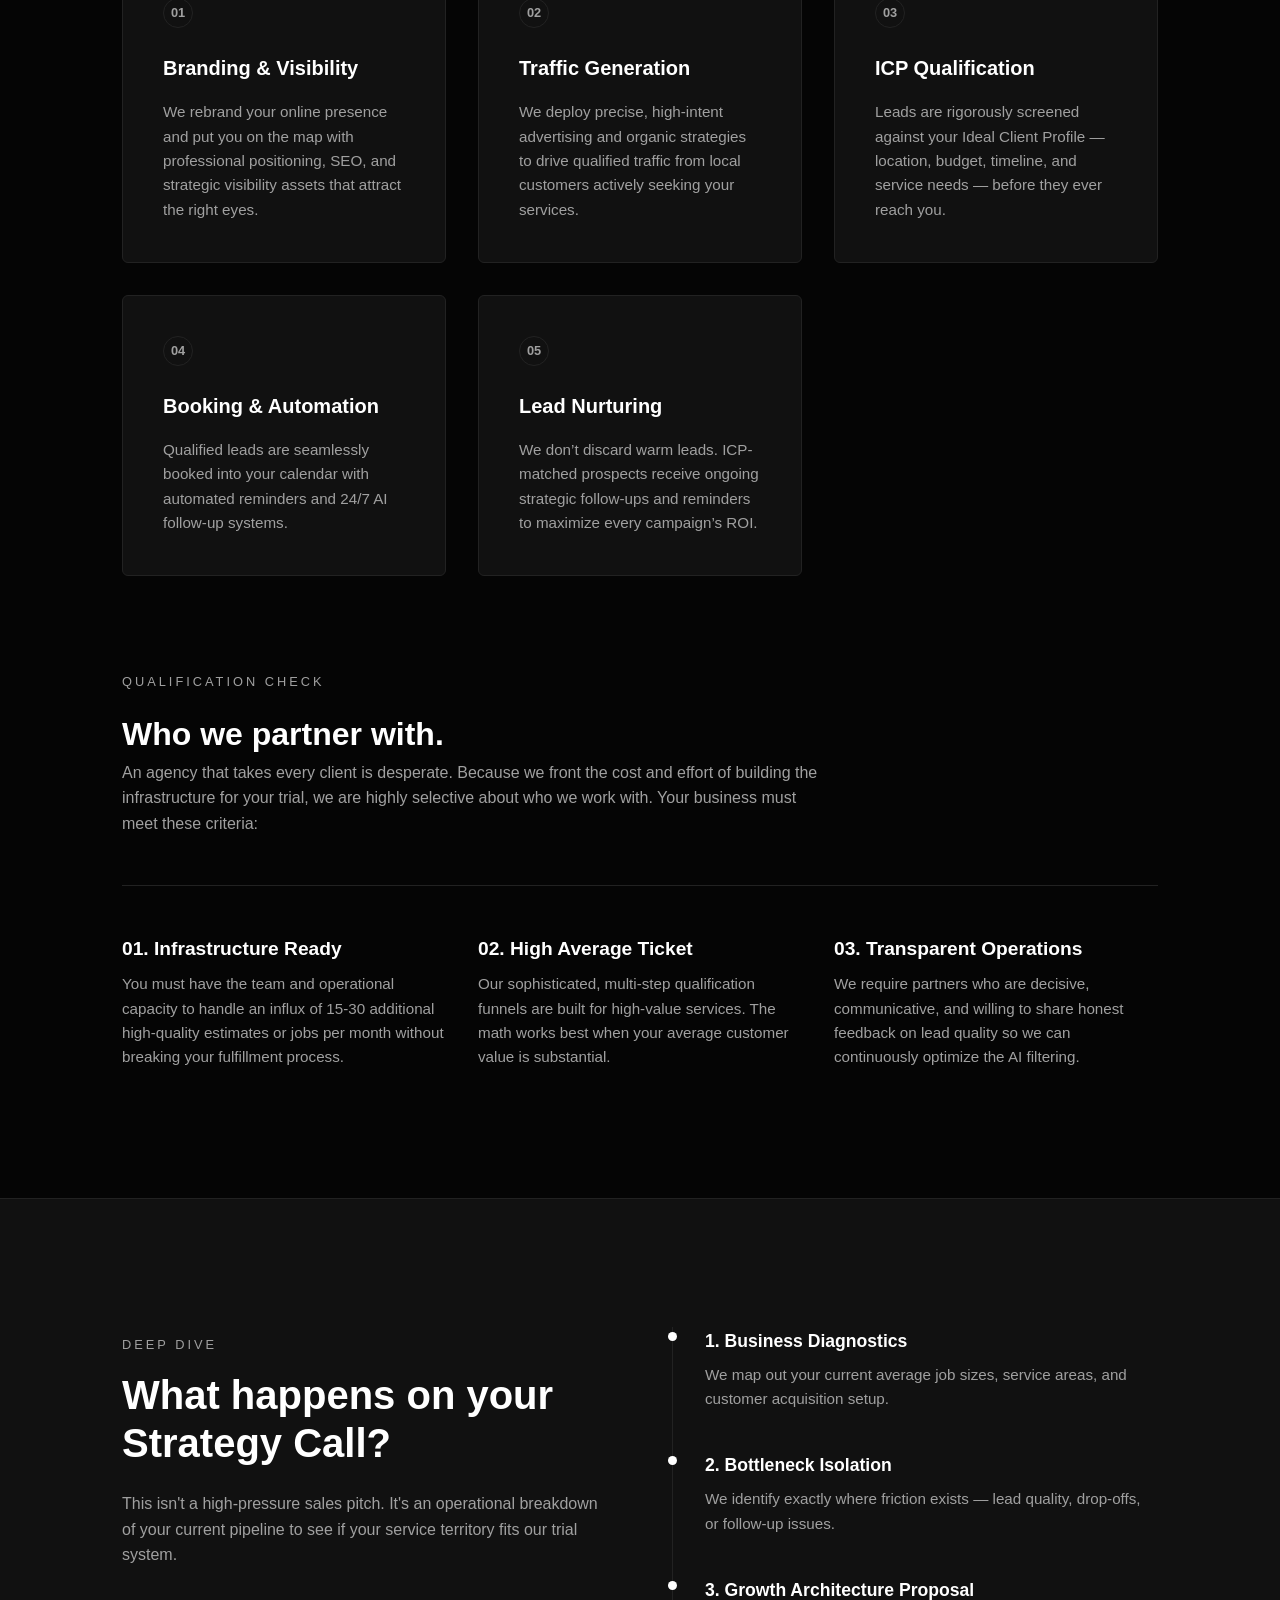
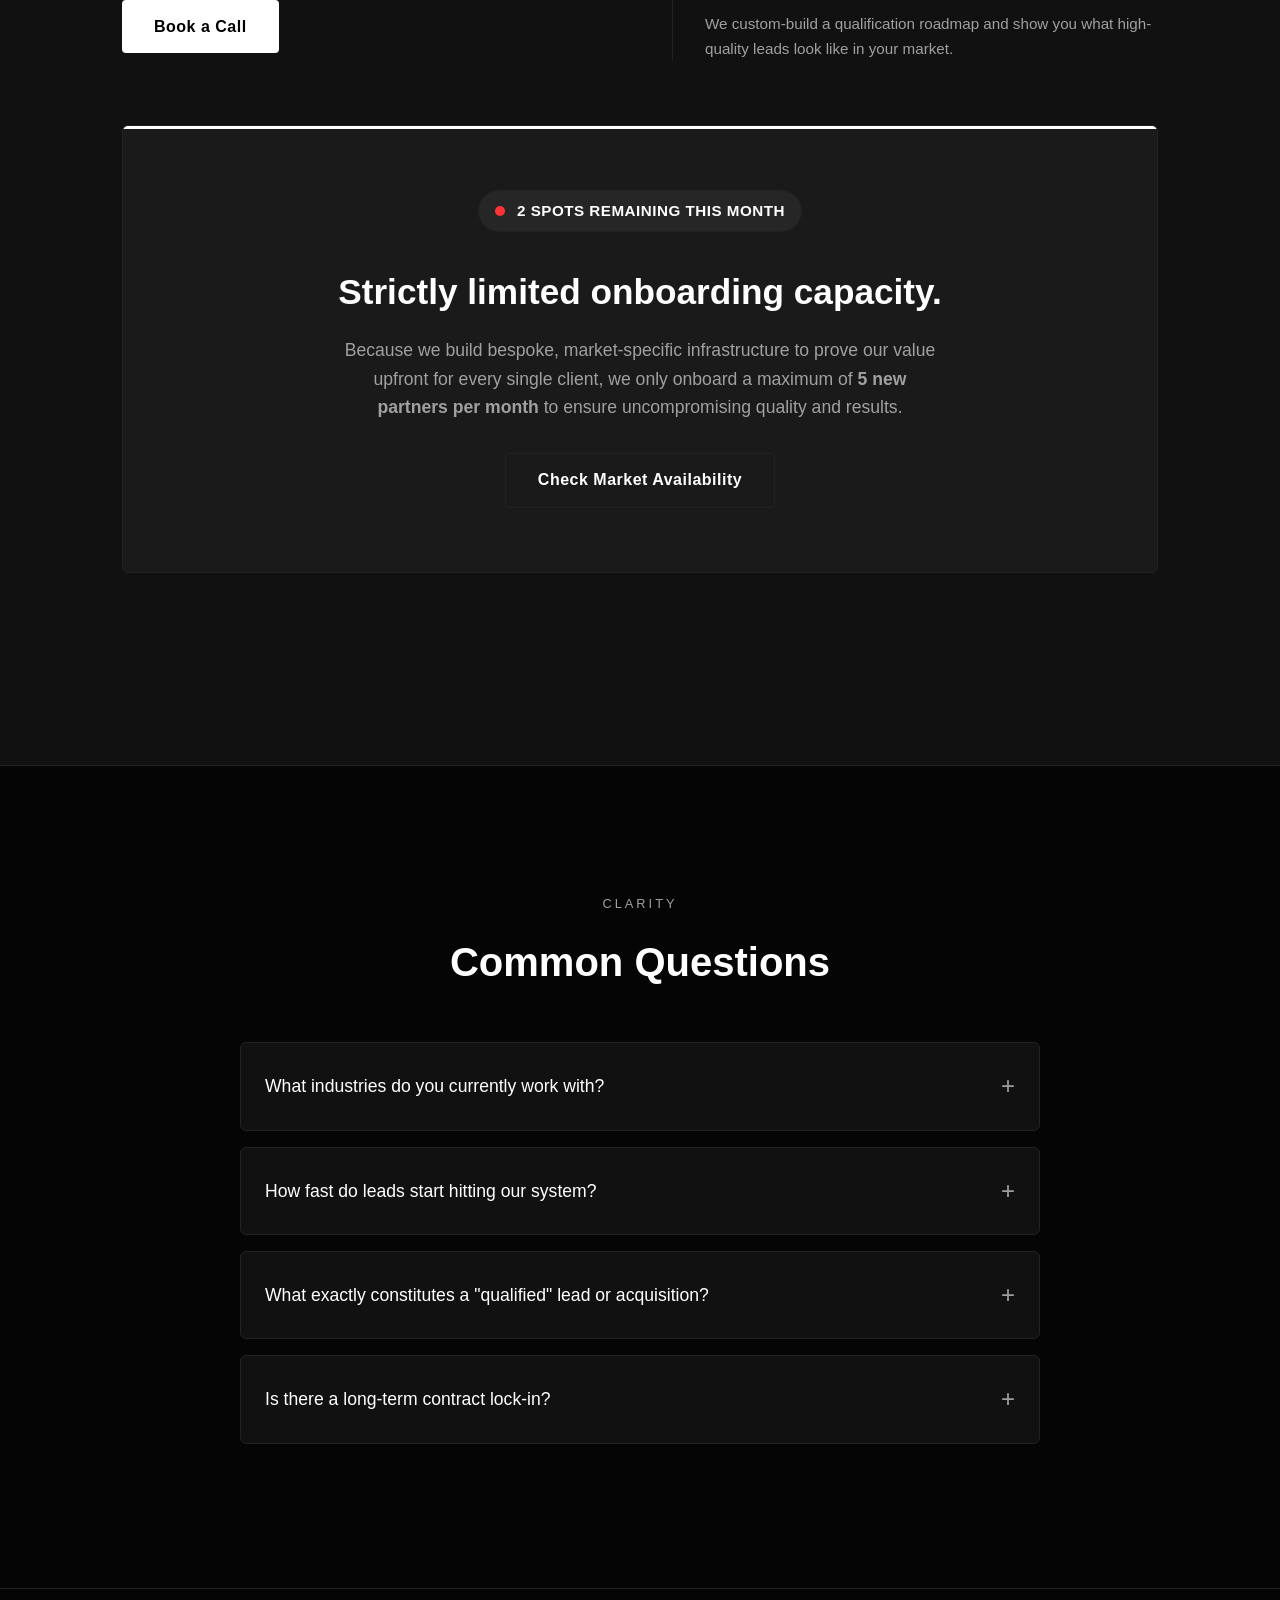
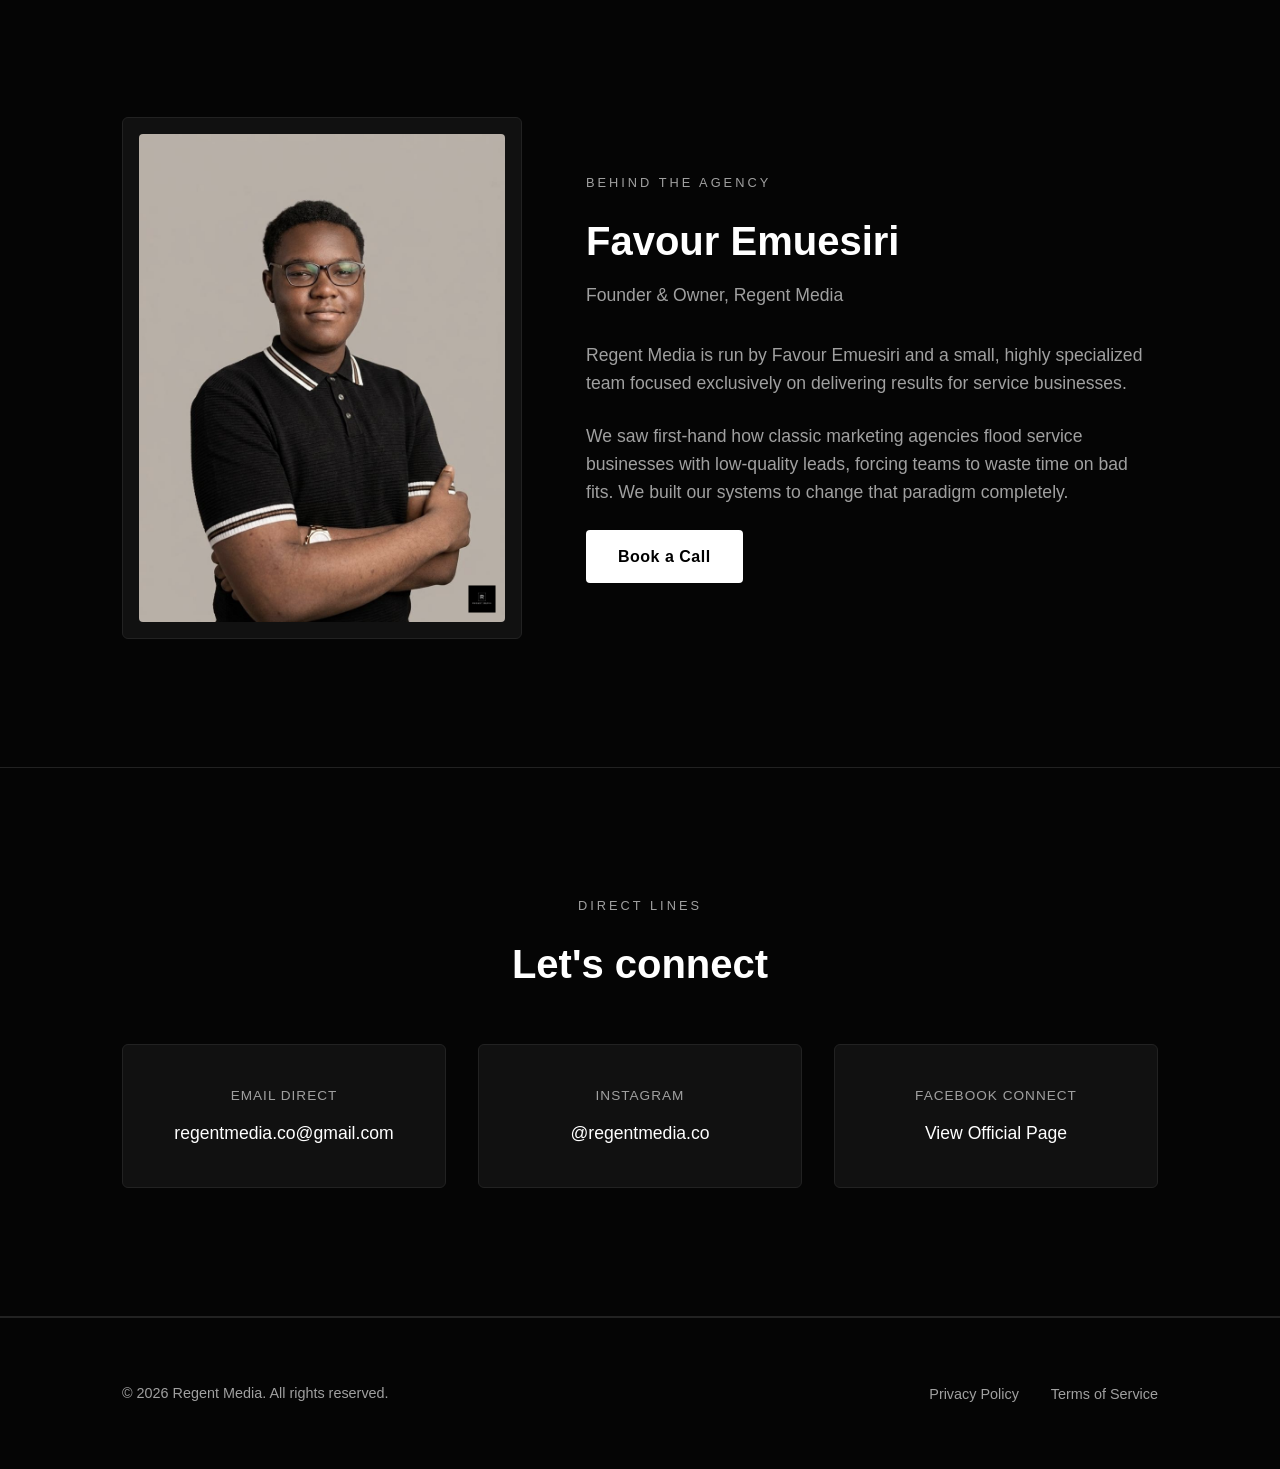
==== commit ab92743e: "Update index.html" ====
--- a/index.html
+++ b/index.html
@@ -464,7 +464,7 @@
                 <img src="regent_media_logo.png" alt="Regent Media Logo">
             </a>
             <ul class="nav-links">
-                <li><a href="#performance">Revenue Model</a></li>
+                <li><a href="#performance">The Offer</a></li>
                 <li><a href="#process">Our System</a></li>
                 <li><a href="#faq">FAQ</a></li>
                 <li><a href="#about">Who We Are</a></li>
@@ -517,28 +517,28 @@
     <section id="performance" style="background-color: var(--surface-color);">
         <div class="container">
             <span class="section-tag">The No-Risk Mechanism</span>
-            <h2 style="font-size: 2.5rem; margin-bottom: 1rem;">Zero retainers. You only pay for qualified results.</h2>
-            <p style="color: var(--text-muted); max-width: 700px;">We completely eliminate the financial risk of traditional marketing. Our model guarantees that you are paying for tangible revenue opportunities—not empty promises.</p>
+            <h2 style="font-size: 2.5rem; margin-bottom: 1rem;">We prove our value first. Enjoy a 14-day free trial.</h2>
+            <p style="color: var(--text-muted); max-width: 700px;">We don't believe in locking you into contracts before delivering value. We completely eliminate the financial risk by proving our engine can generate tangible revenue opportunities for your business upfront.</p>
             
             <div class="framework-grid">
                 <div class="card negative">
                     <span style="font-size: 0.85rem; text-transform: uppercase; letter-spacing: 1px; color: var(--text-muted); display: block; margin-bottom: 0.5rem;">The Risk is Yours</span>
                     <h3 style="font-size: 2rem; margin-bottom: 1.5rem;">Traditional Retainers</h3>
                     <ul>
-                        <li>High upfront monthly retainer fees</li>
-                        <li>Paying for vanity metrics and "clicks"</li>
-                        <li>Agency gets paid regardless of your revenue</li>
+                        <li>High upfront monthly retainer fees before any results</li>
+                        <li>Paying for vanity metrics and empty "clicks"</li>
+                        <li>Agency gets paid regardless of your pipeline</li>
                         <li>Long-term, binding contracts</li>
                     </ul>
                 </div>
                 <div class="card premium">
                     <span style="font-size: 0.85rem; text-transform: uppercase; letter-spacing: 1px; color: #444; font-weight: 600; display: block; margin-bottom: 0.5rem;">The Risk is Ours</span>
-                    <h3 style="font-size: 2rem; margin-bottom: 1.5rem; color: #000;">Pay-Per-Acquisition</h3>
+                    <h3 style="font-size: 2rem; margin-bottom: 1.5rem; color: #000;">14-Day Test Phase</h3>
                     <ul>
-                        <li>Zero upfront monthly retainer fees</li>
-                        <li>Strictly pay-per-lead or pay-per-acquisition</li>
-                        <li>Our margins depend entirely on your closed revenue</li>
-                        <li>Month-to-month, performance-driven partnership</li>
+                        <li>Free 14-day trial to prove we can deliver results</li>
+                        <li>We front the cost and effort of building your infrastructure</li>
+                        <li>Strictly focused on booking qualified, budget-ready appointments</li>
+                        <li>Long-term partnership is only explored after we succeed</li>
                     </ul>
                 </div>
             </div>
@@ -581,7 +581,7 @@
             <div style="margin-top: 6rem;">
                 <span class="section-tag">Qualification Check</span>
                 <h2 style="font-size: 2rem;">Who we partner with.</h2>
-                <p style="color: var(--text-muted); max-width: 700px; margin-bottom: 1rem;">An agency that takes every client is desperate. Because we front the cost and effort of building the infrastructure, we are highly selective about who we work with. Your business must meet these criteria:</p>
+                <p style="color: var(--text-muted); max-width: 700px; margin-bottom: 1rem;">An agency that takes every client is desperate. Because we front the cost and effort of building the infrastructure for your trial, we are highly selective about who we work with. Your business must meet these criteria:</p>
                 
                 <div class="vetting-grid">
                     <div class="vetting-item">
@@ -607,7 +607,7 @@
                 <div class="breakdown-content">
                     <span class="section-tag">Deep Dive</span>
                     <h2>What happens on your Strategy Call?</h2>
-                    <p>This isn't a high-pressure sales pitch. It's an operational breakdown of your current pipeline to see if your service territory fits our qualification system.</p>
+                    <p>This isn't a high-pressure sales pitch. It's an operational breakdown of your current pipeline to see if your service territory fits our trial system.</p>
                     <a href="https://tally.so/r/D4aDJE" target="_blank" class="btn">Book a Call</a>
                 </div>
                 <div>
@@ -634,7 +634,7 @@
                     <span class="pulse-text">2 Spots Remaining This Month</span>
                 </div>
                 <h2>Strictly limited onboarding capacity.</h2>
-                <p>Because we build bespoke, market-specific infrastructure for every single client on a performance basis, we only onboard a maximum of <strong>5 new partners per month</strong> to ensure uncompromising quality and results.</p>
+                <p>Because we build bespoke, market-specific infrastructure to prove our value upfront for every single client, we only onboard a maximum of <strong>5 new partners per month</strong> to ensure uncompromising quality and results.</p>
                 <a href="https://tally.so/r/D4aDJE" target="_blank" class="btn btn-outline">Check Market Availability</a>
             </div>
         </div>
@@ -651,7 +651,7 @@
                 <details>
                     <summary>What industries do you currently work with?</summary>
                     <div class="faq-answer">
-                        Currently, we are exclusively partnering with <strong>solar companies</strong>. Because our performance-based systems require heavy upfront infrastructure build-outs and deep market research, spots fill up exceptionally fast. We plan to open our systems to other high-ticket service industries soon.
+                        Currently, we are exclusively partnering with <strong>solar companies</strong>. Because our systems require heavy upfront infrastructure build-outs and deep market research, spots fill up exceptionally fast. We plan to open our systems to other high-ticket service industries soon.
                     </div>
                 </details>
                 
@@ -672,7 +672,7 @@
                 <details>
                     <summary>Is there a long-term contract lock-in?</summary>
                     <div class="faq-answer">
-                        No. We believe in earning your business every single month. Because we operate purely on a performance basis, our incentives are perfectly aligned with yours. You are never locked into a long-term retainer trap.
+                        No. We believe in earning your business from day one. That's why we start with a 14-day free trial phase to prove our systems actually work for you. Once we've delivered results, we structure our partnerships without locking you into a long-term retainer trap.
                     </div>
                 </details>
             </div>
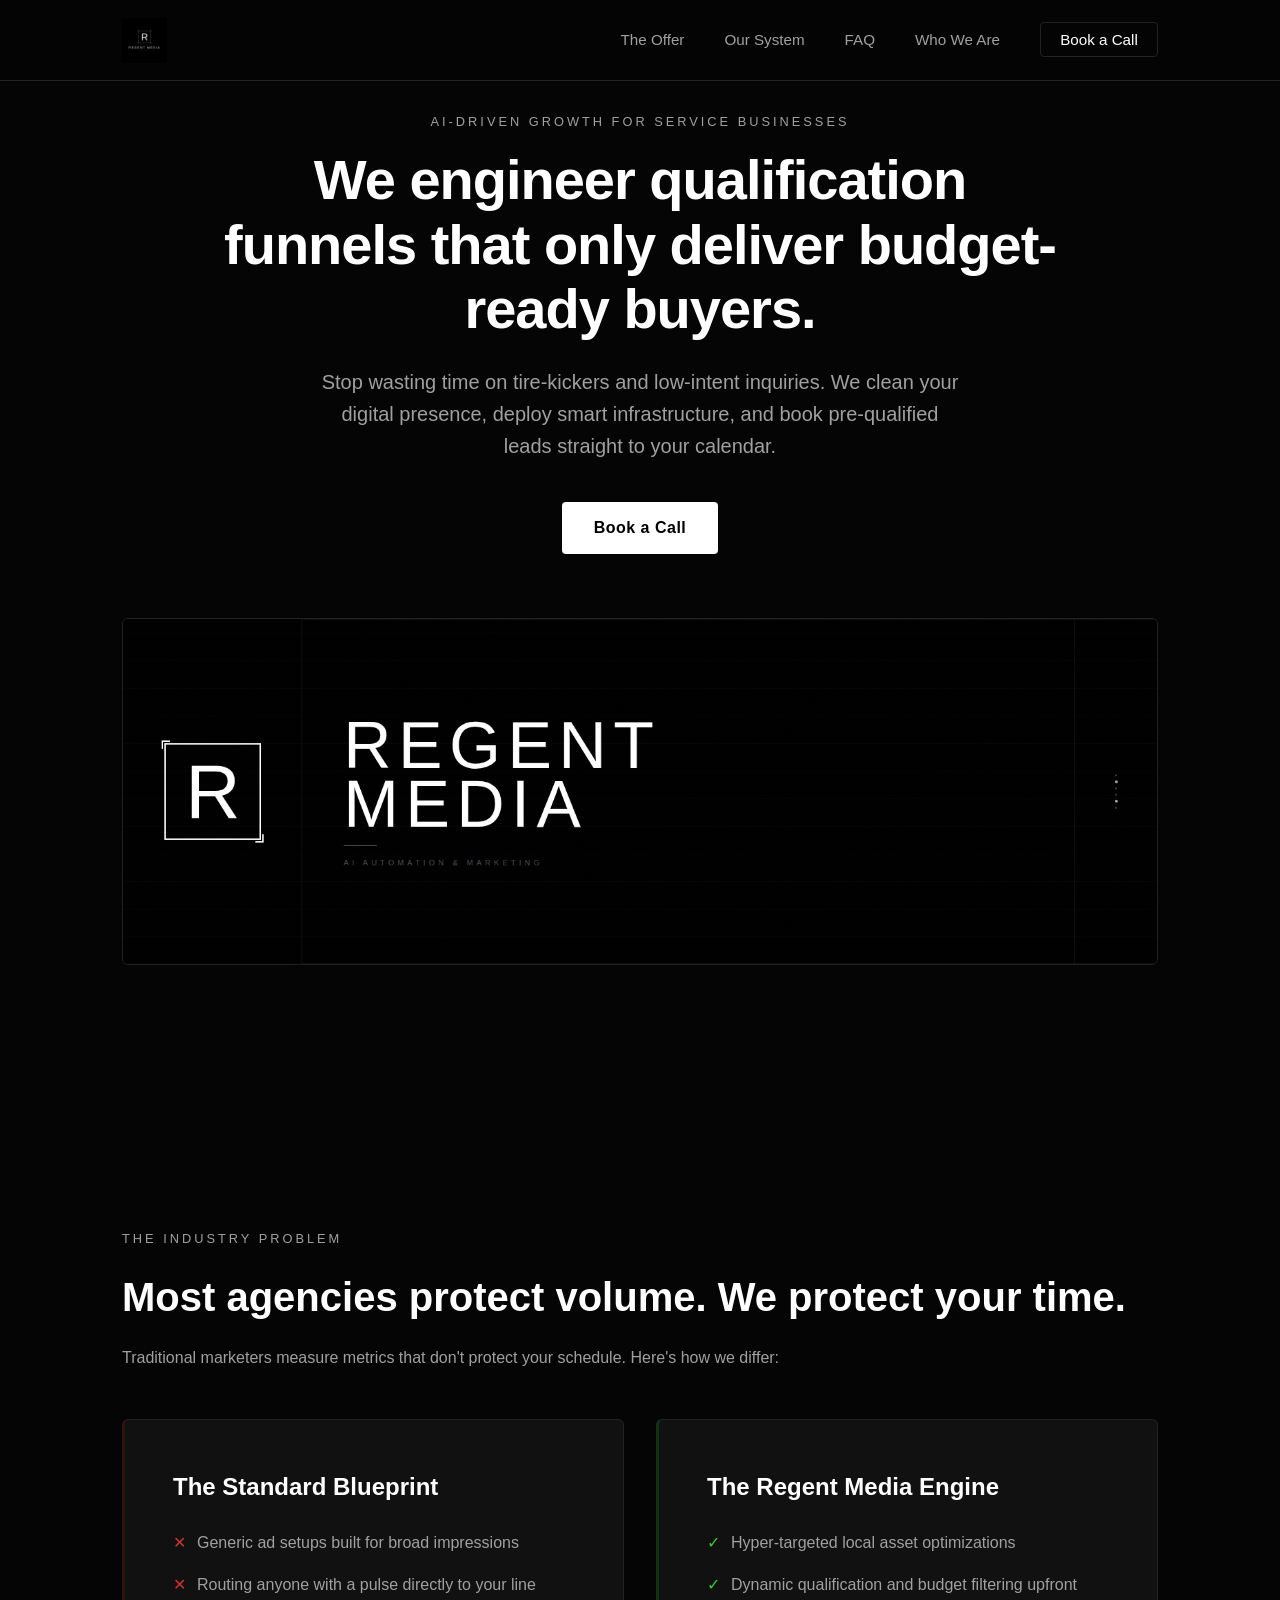
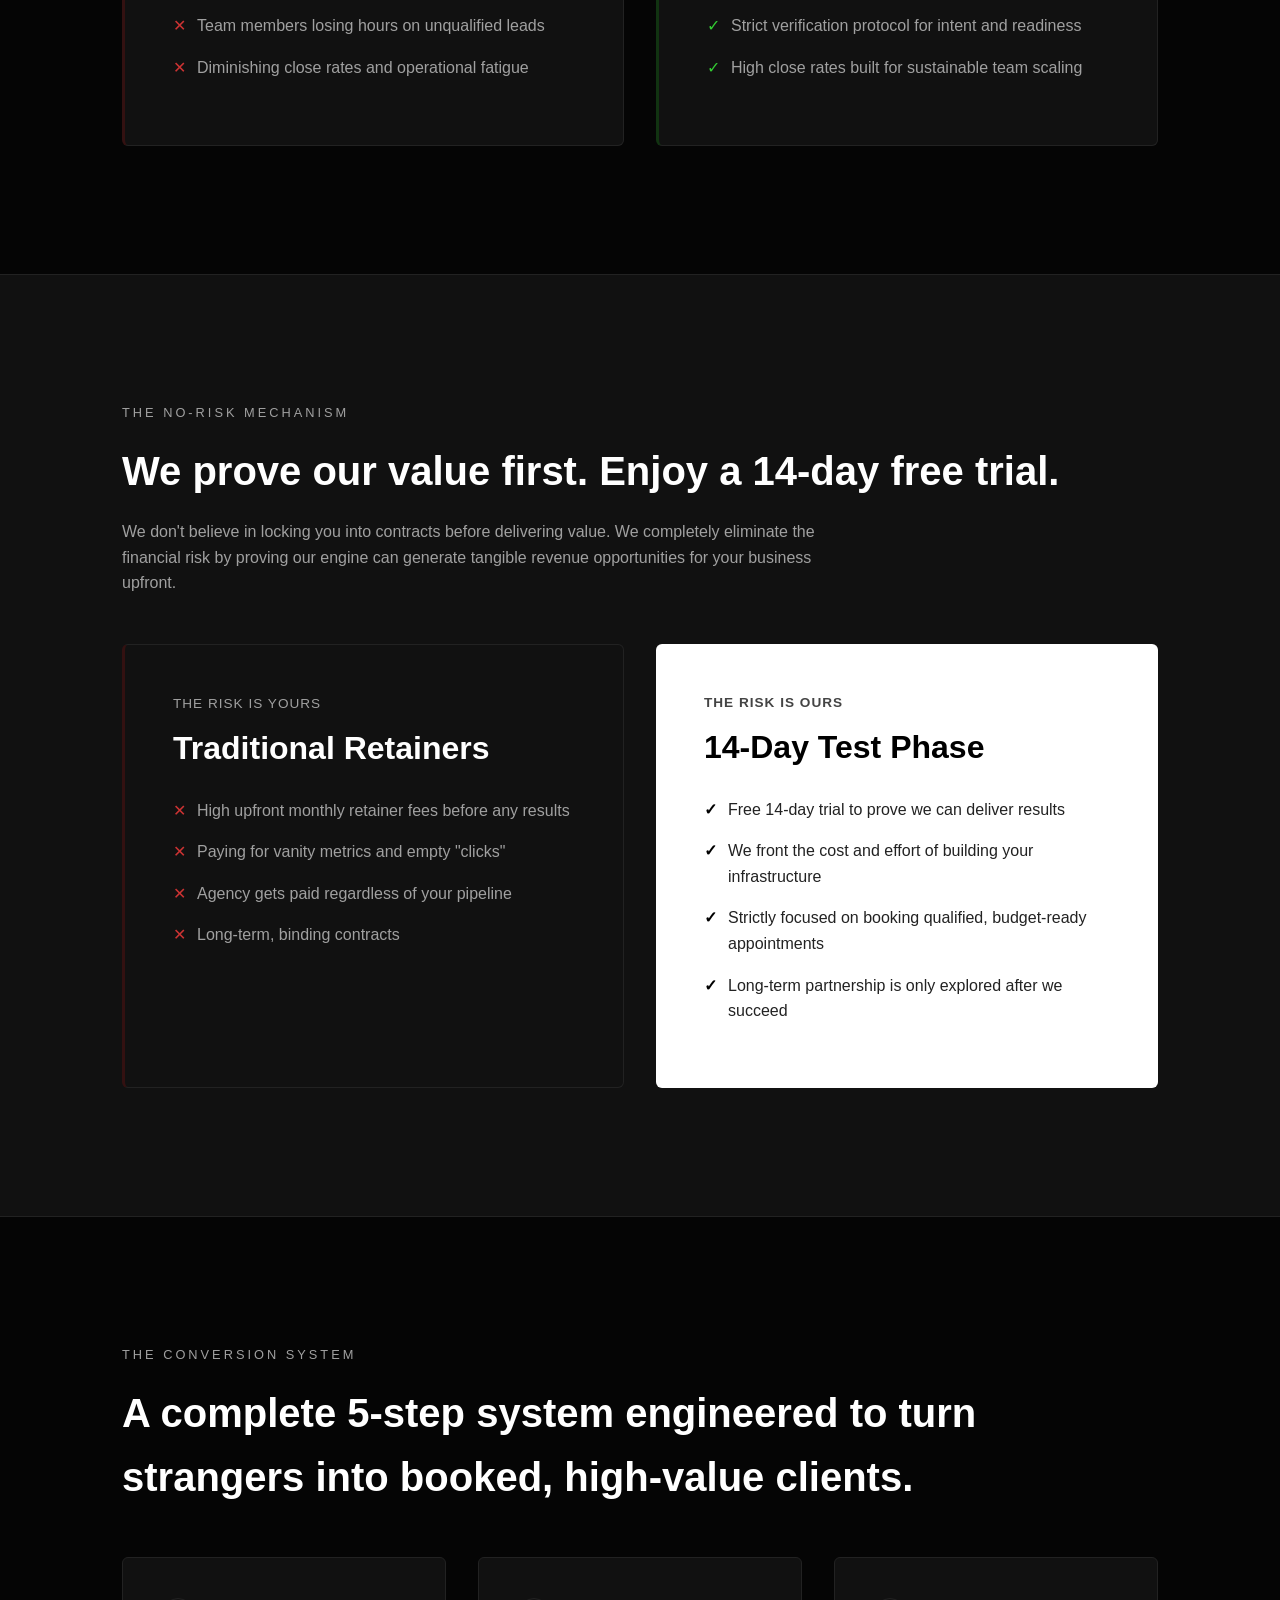
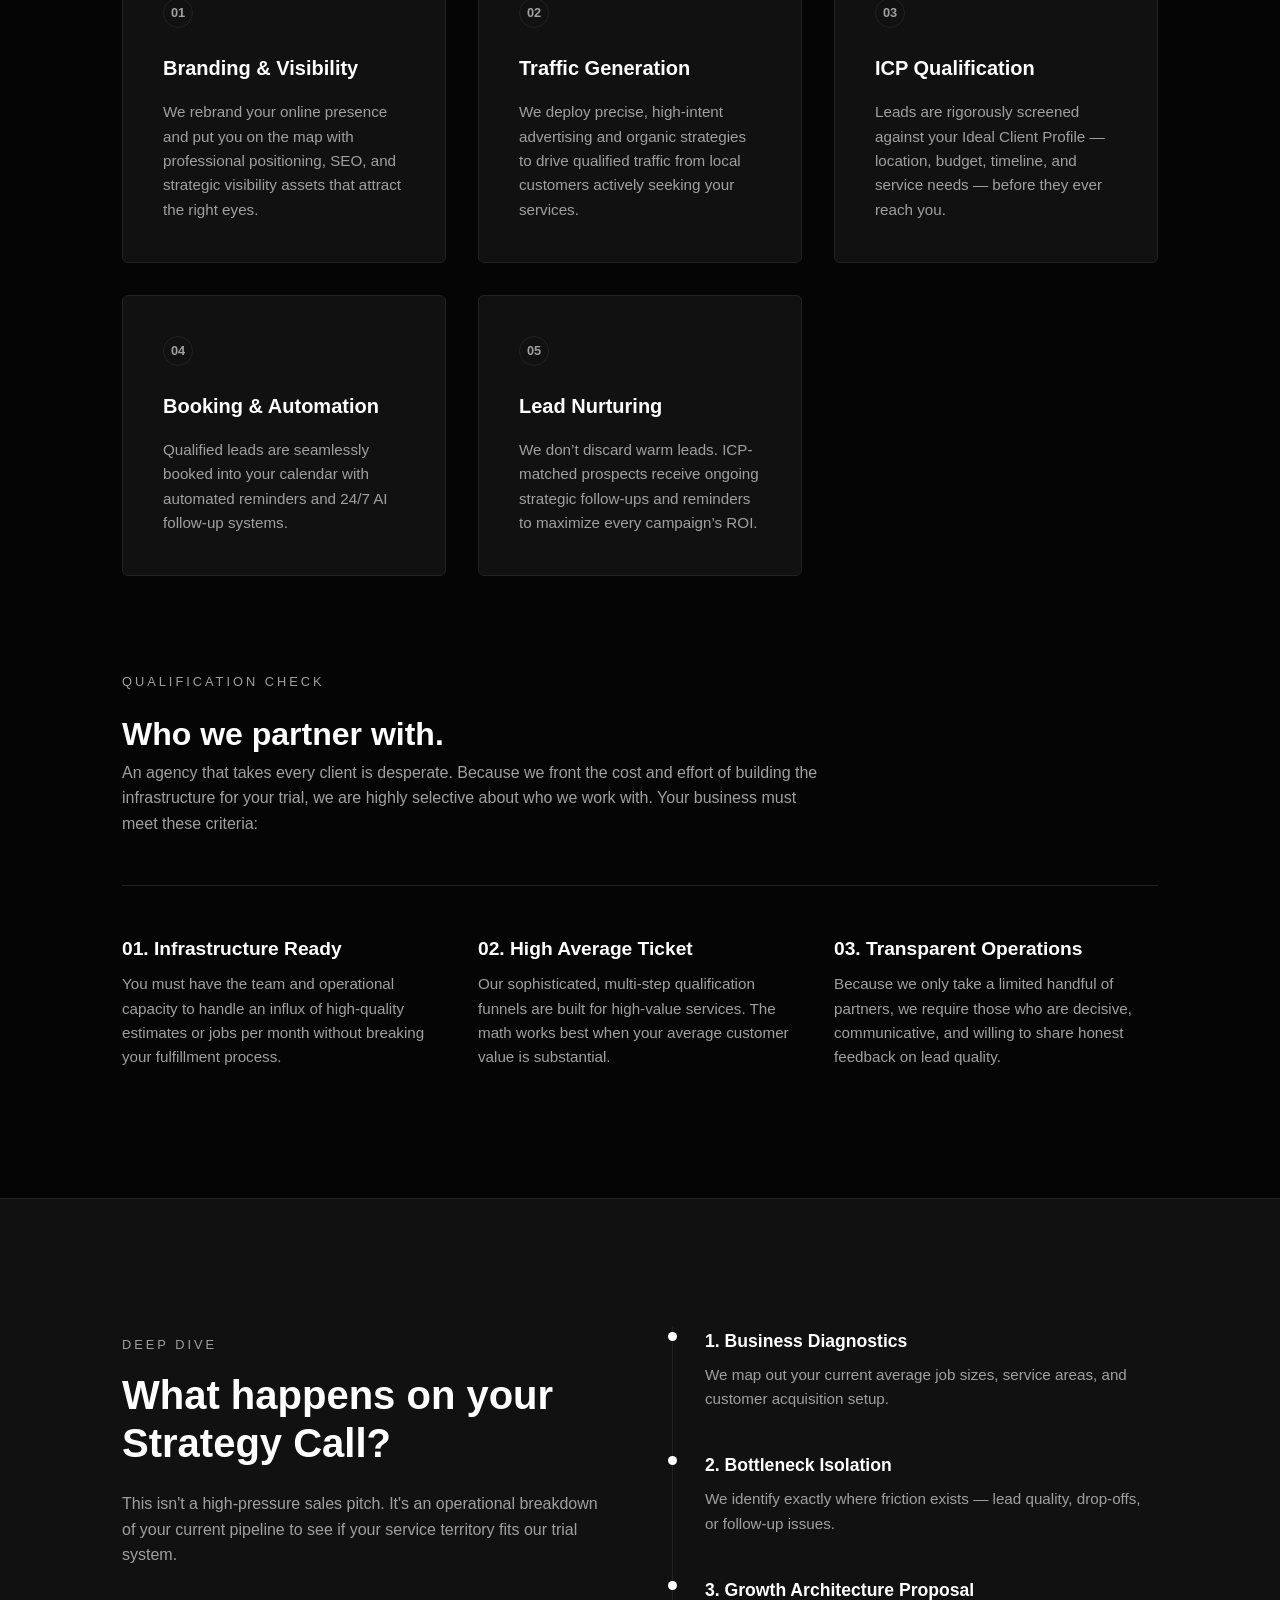
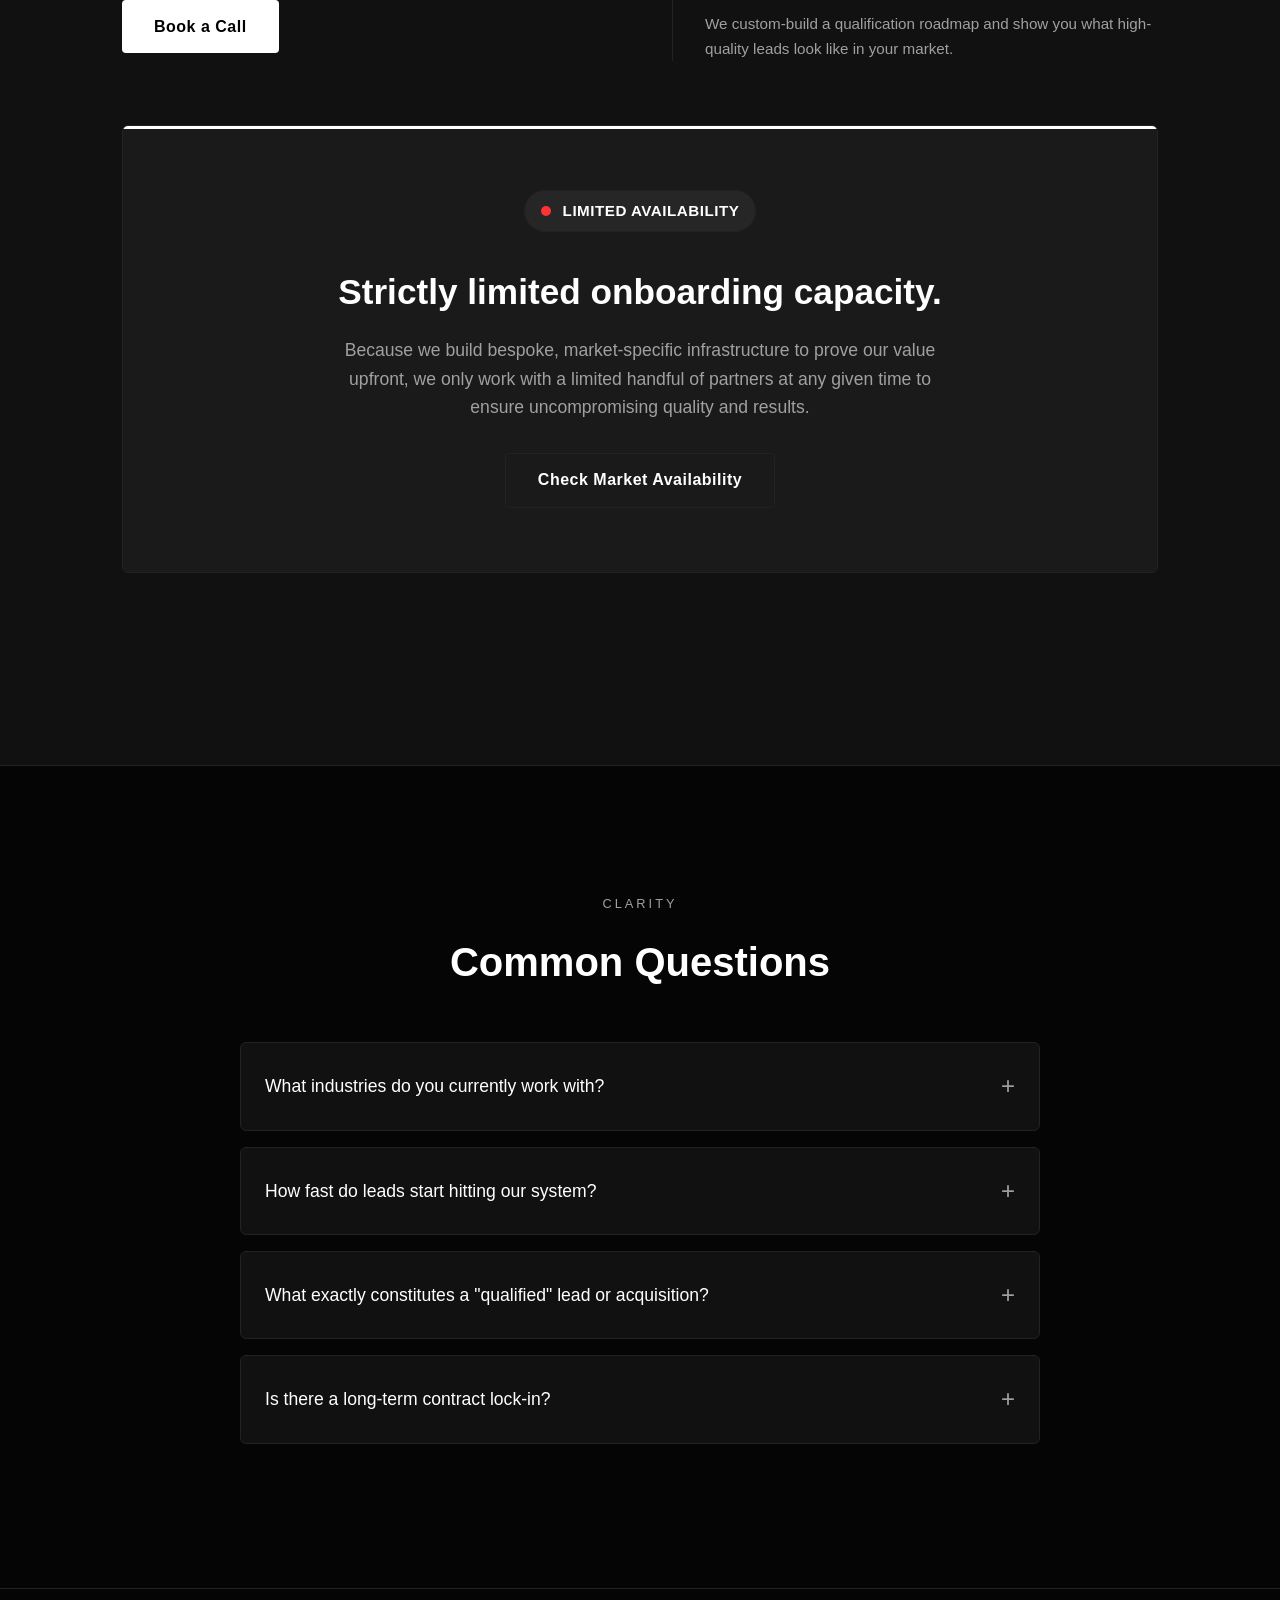
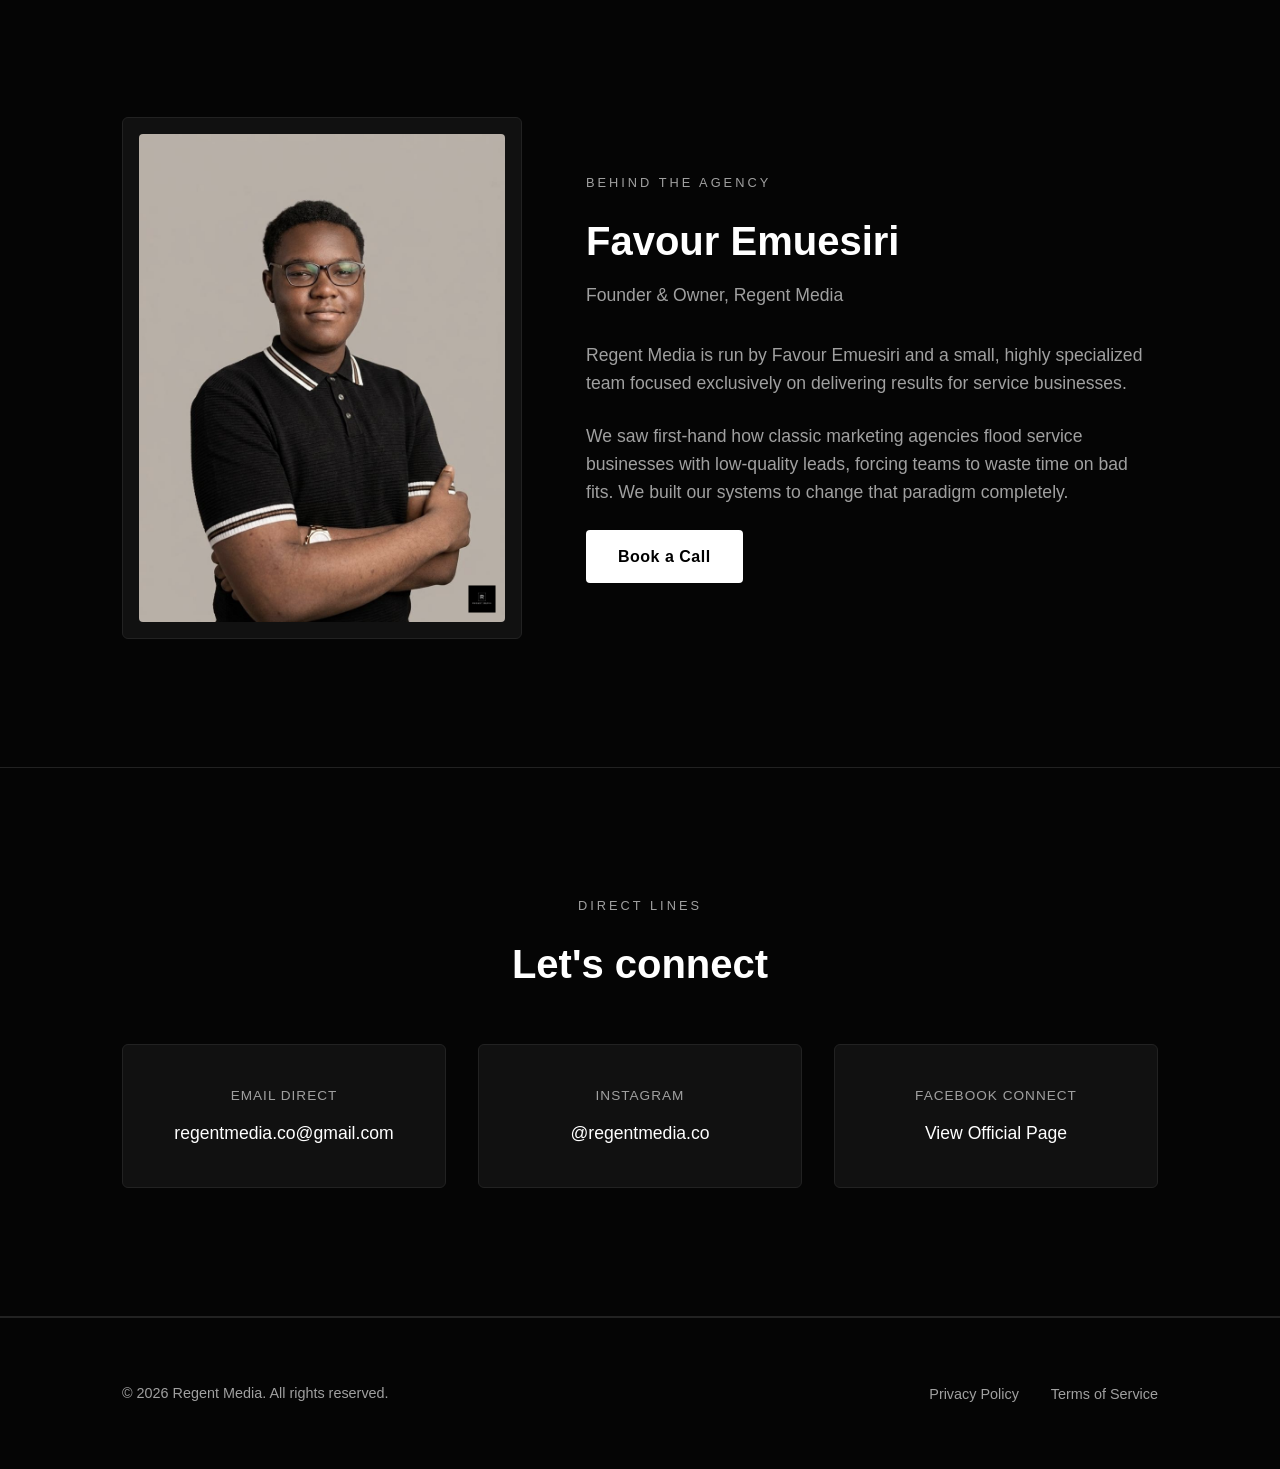
==== commit aa2e2837: "Update index.html" ====
--- a/index.html
+++ b/index.html
@@ -586,7 +586,7 @@
                 <div class="vetting-grid">
                     <div class="vetting-item">
                         <h3>01. Infrastructure Ready</h3>
-                        <p>You must have the team and operational capacity to handle an influx of 15-30 additional high-quality estimates or jobs per month without breaking your fulfillment process.</p>
+                        <p>You must have the team and operational capacity to handle an influx of high-quality estimates or jobs per month without breaking your fulfillment process.</p>
                     </div>
                     <div class="vetting-item">
                         <h3>02. High Average Ticket</h3>
@@ -594,7 +594,7 @@
                     </div>
                     <div class="vetting-item">
                         <h3>03. Transparent Operations</h3>
-                        <p>We require partners who are decisive, communicative, and willing to share honest feedback on lead quality so we can continuously optimize the AI filtering.</p>
+                        <p>Because we only take a limited handful of partners, we require those who are decisive, communicative, and willing to share honest feedback on lead quality.</p>
                     </div>
                 </div>
             </div>
@@ -631,10 +631,10 @@
             <div class="urgency-banner">
                 <div class="pulse-container">
                     <div class="pulse-dot"></div>
-                    <span class="pulse-text">2 Spots Remaining This Month</span>
+                    <span class="pulse-text">Limited Availability</span>
                 </div>
                 <h2>Strictly limited onboarding capacity.</h2>
-                <p>Because we build bespoke, market-specific infrastructure to prove our value upfront for every single client, we only onboard a maximum of <strong>5 new partners per month</strong> to ensure uncompromising quality and results.</p>
+                <p>Because we build bespoke, market-specific infrastructure to prove our value upfront, we only work with a limited handful of partners at any given time to ensure uncompromising quality and results.</p>
                 <a href="https://tally.so/r/D4aDJE" target="_blank" class="btn btn-outline">Check Market Availability</a>
             </div>
         </div>
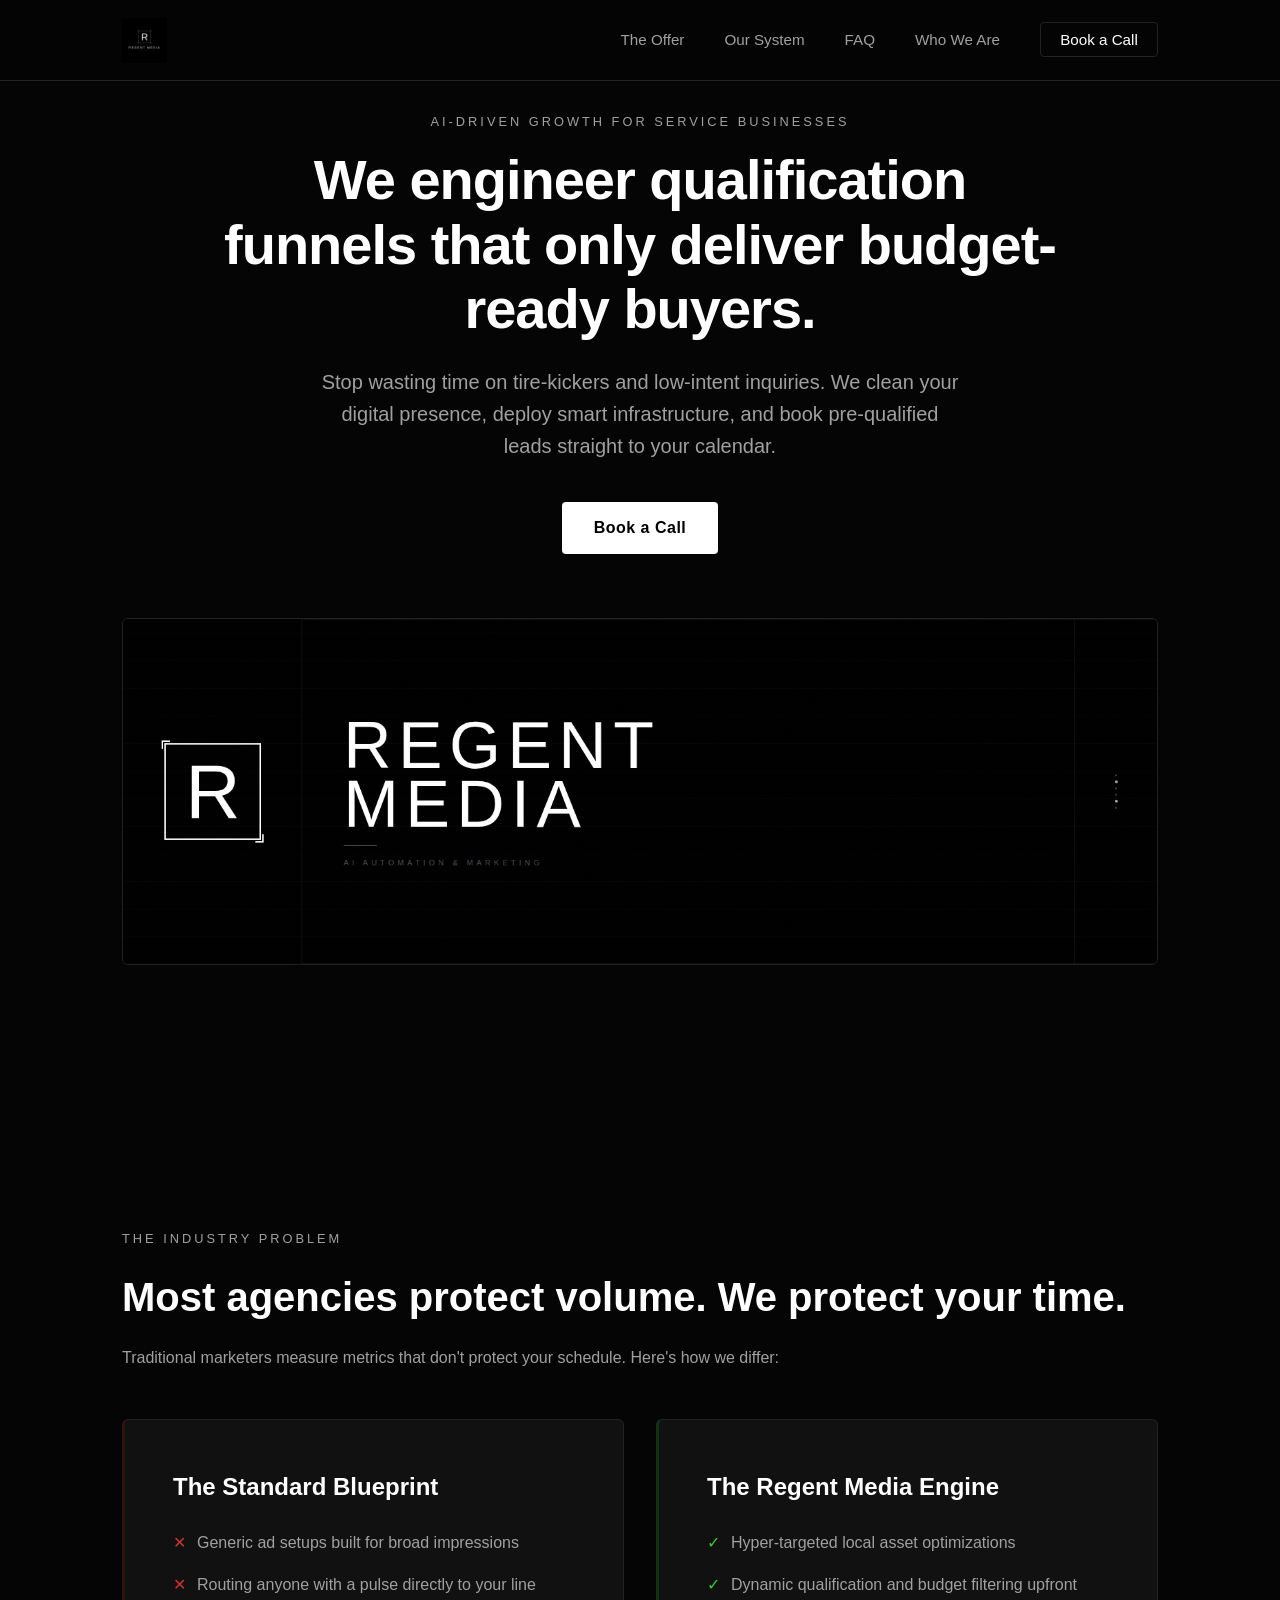
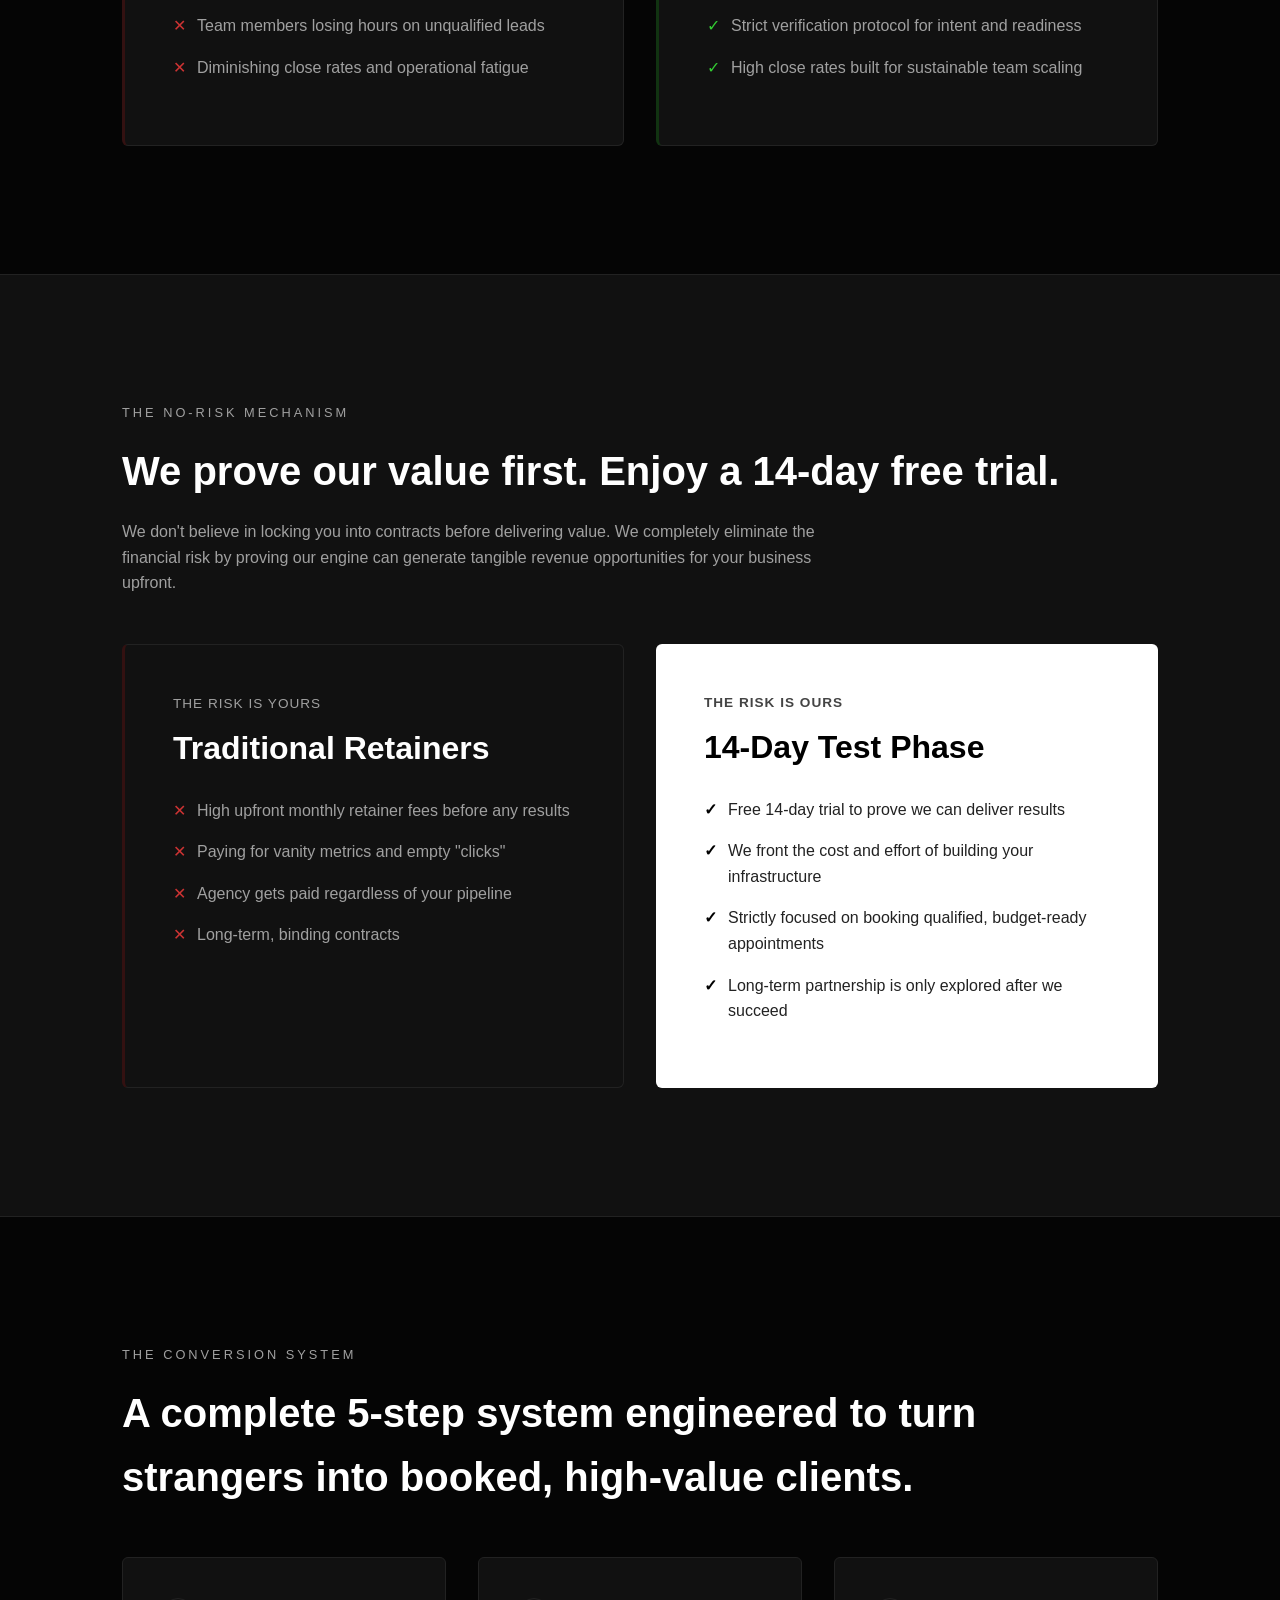
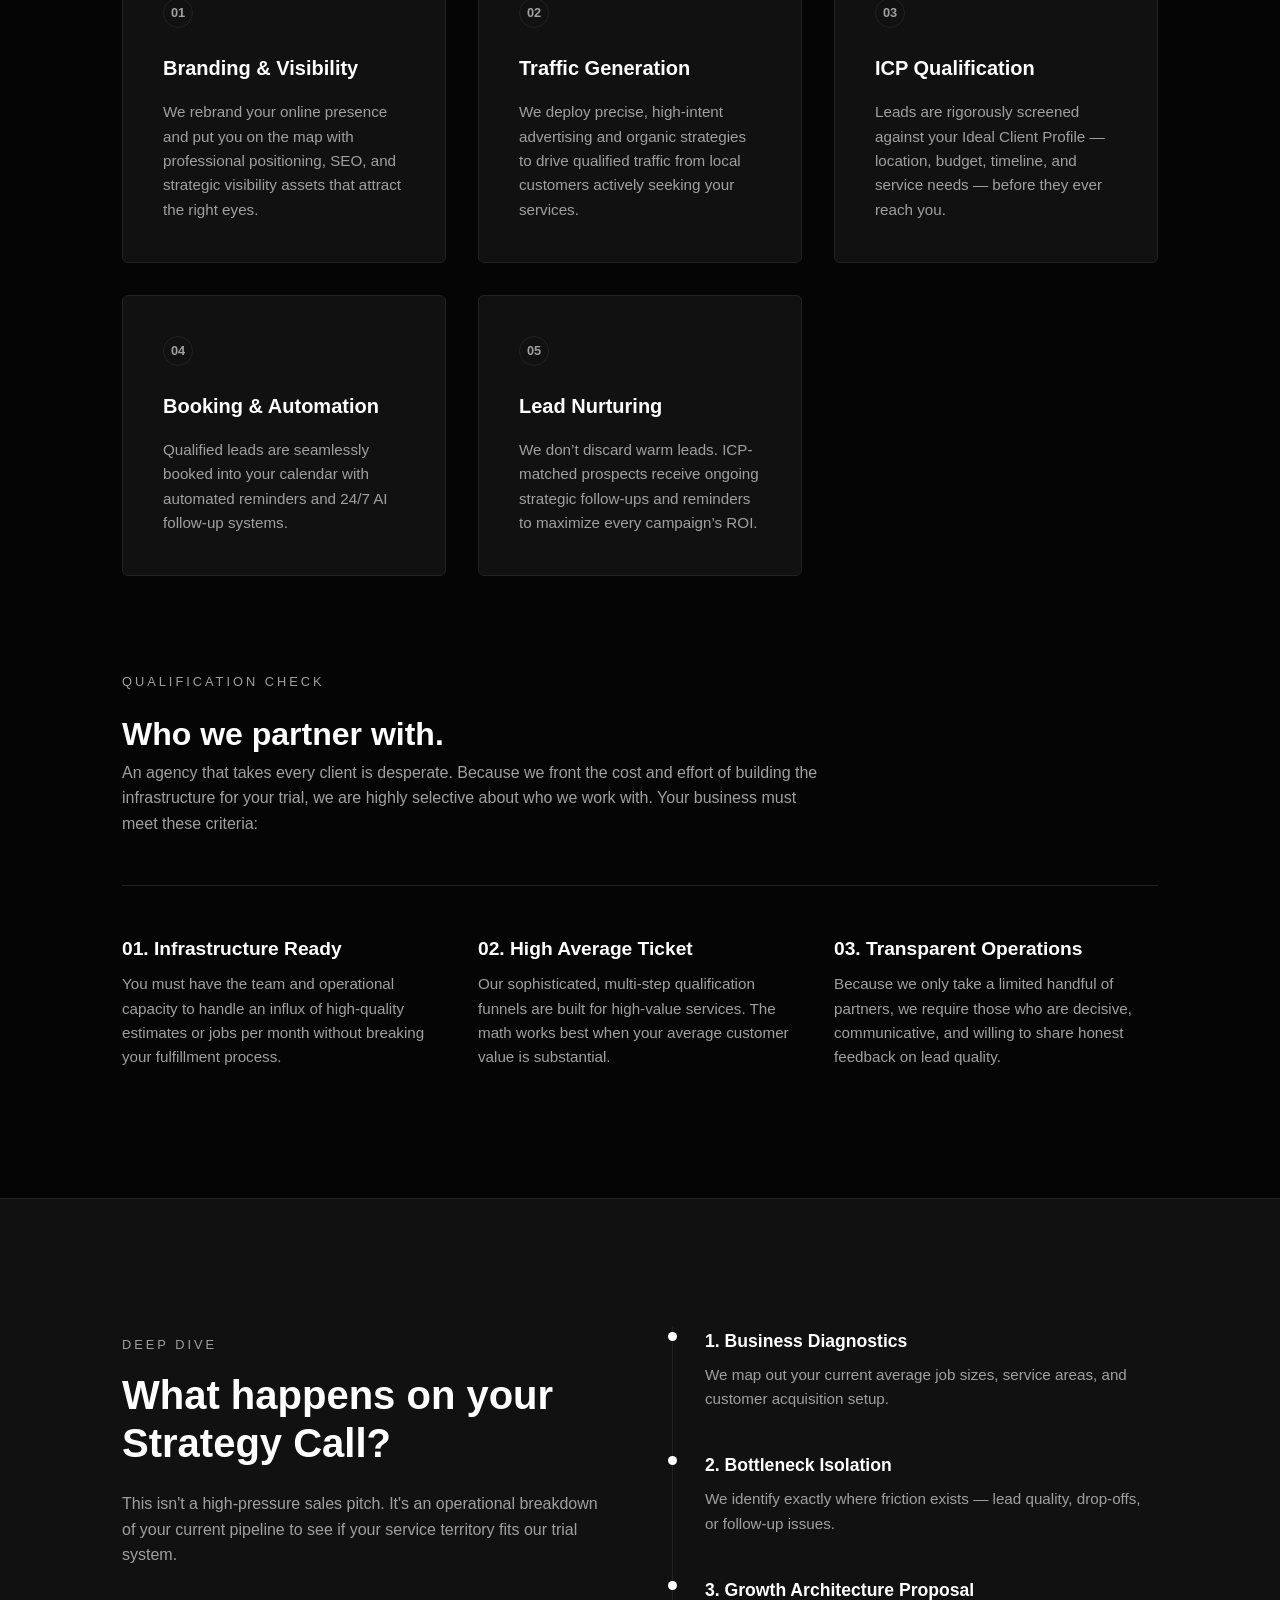
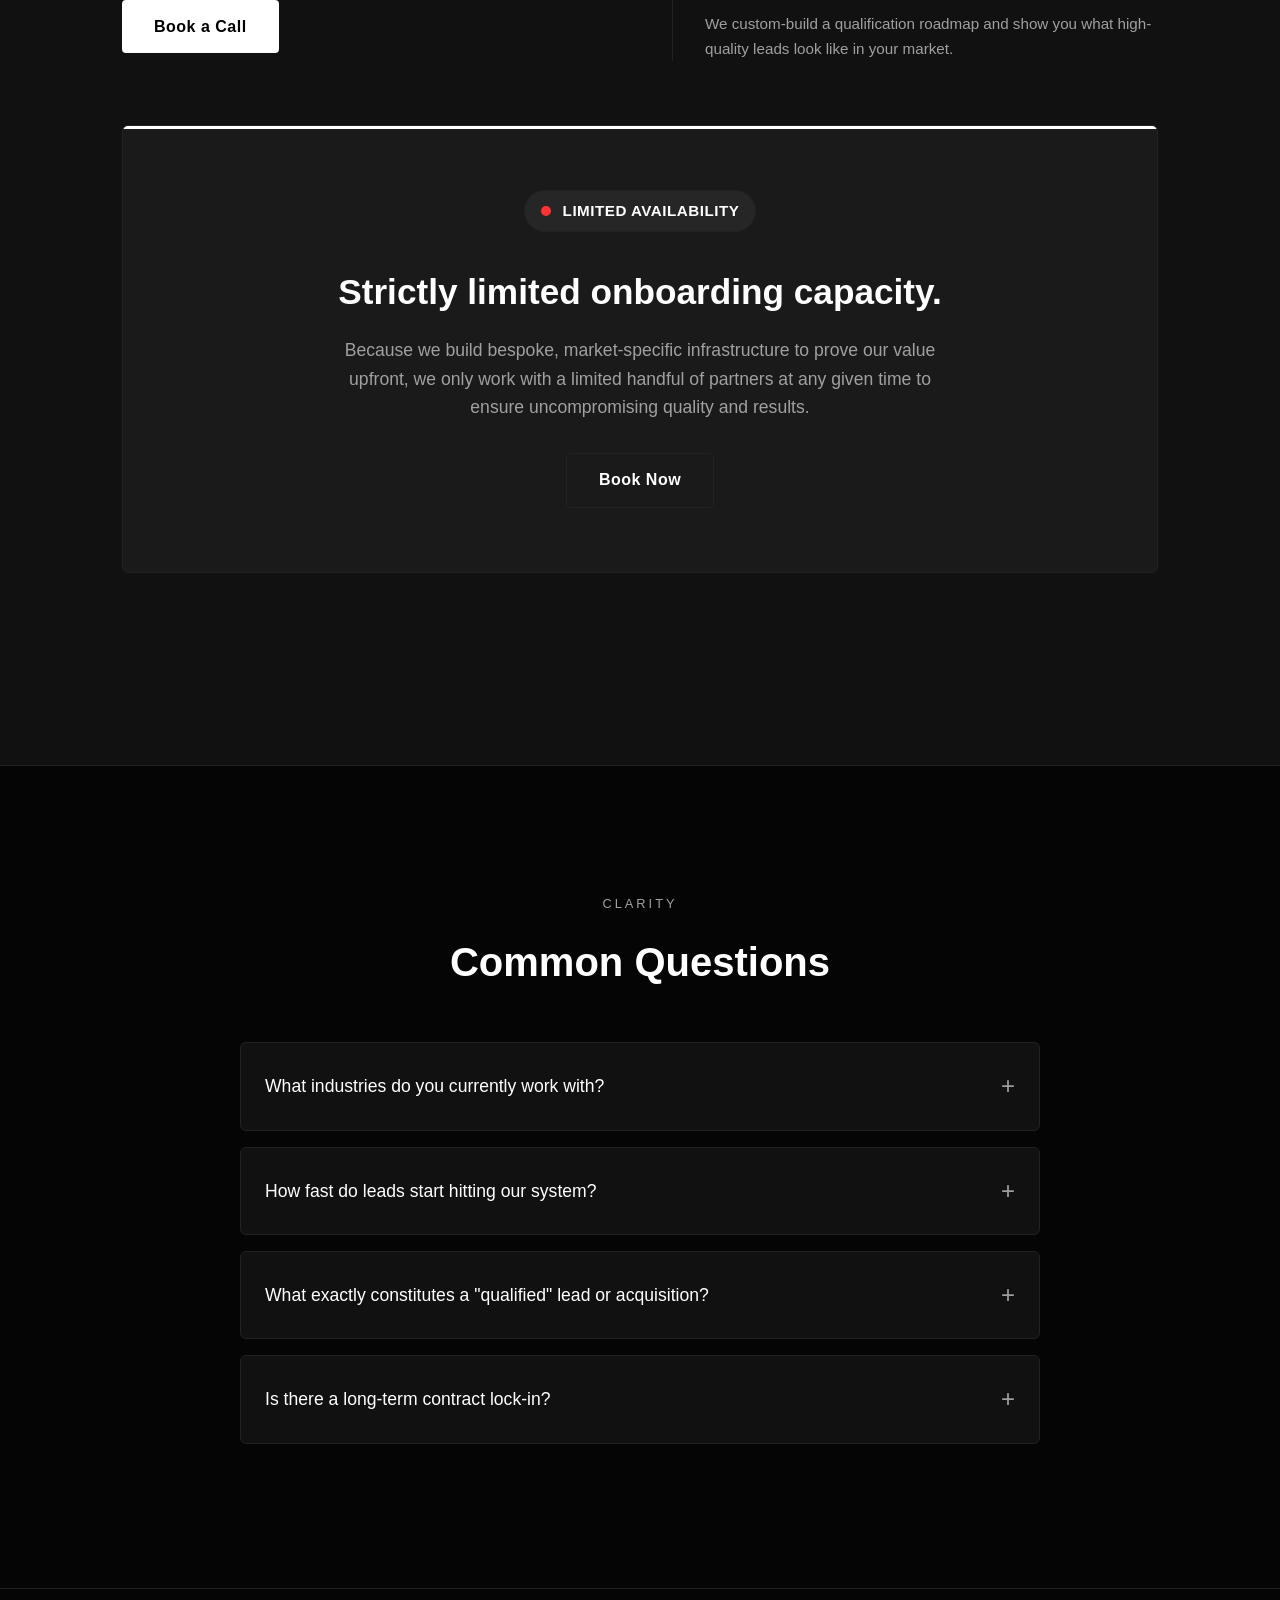
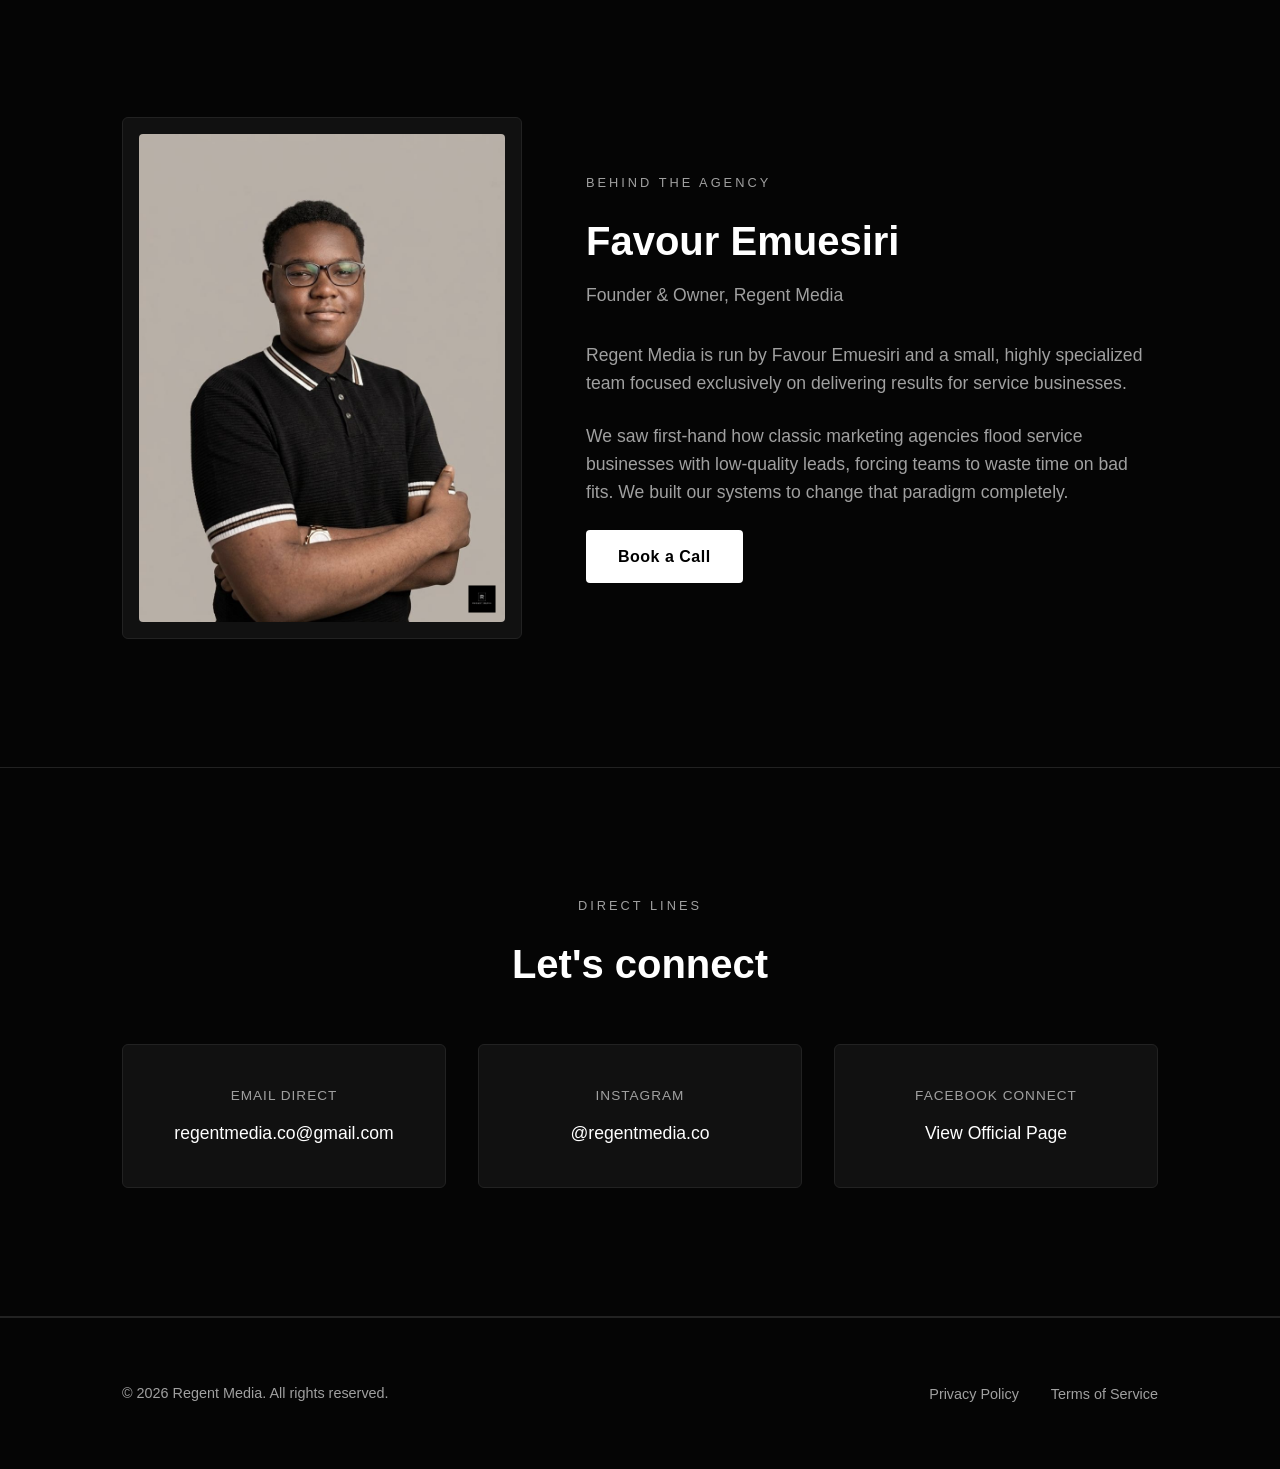
==== commit 57790fbc: "Update index.html" ====
--- a/index.html
+++ b/index.html
@@ -635,7 +635,7 @@
                 </div>
                 <h2>Strictly limited onboarding capacity.</h2>
                 <p>Because we build bespoke, market-specific infrastructure to prove our value upfront, we only work with a limited handful of partners at any given time to ensure uncompromising quality and results.</p>
-                <a href="https://tally.so/r/D4aDJE" target="_blank" class="btn btn-outline">Check Market Availability</a>
+                <a href="https://tally.so/r/D4aDJE" target="_blank" class="btn btn-outline">Book Now</a>
             </div>
         </div>
     </section>
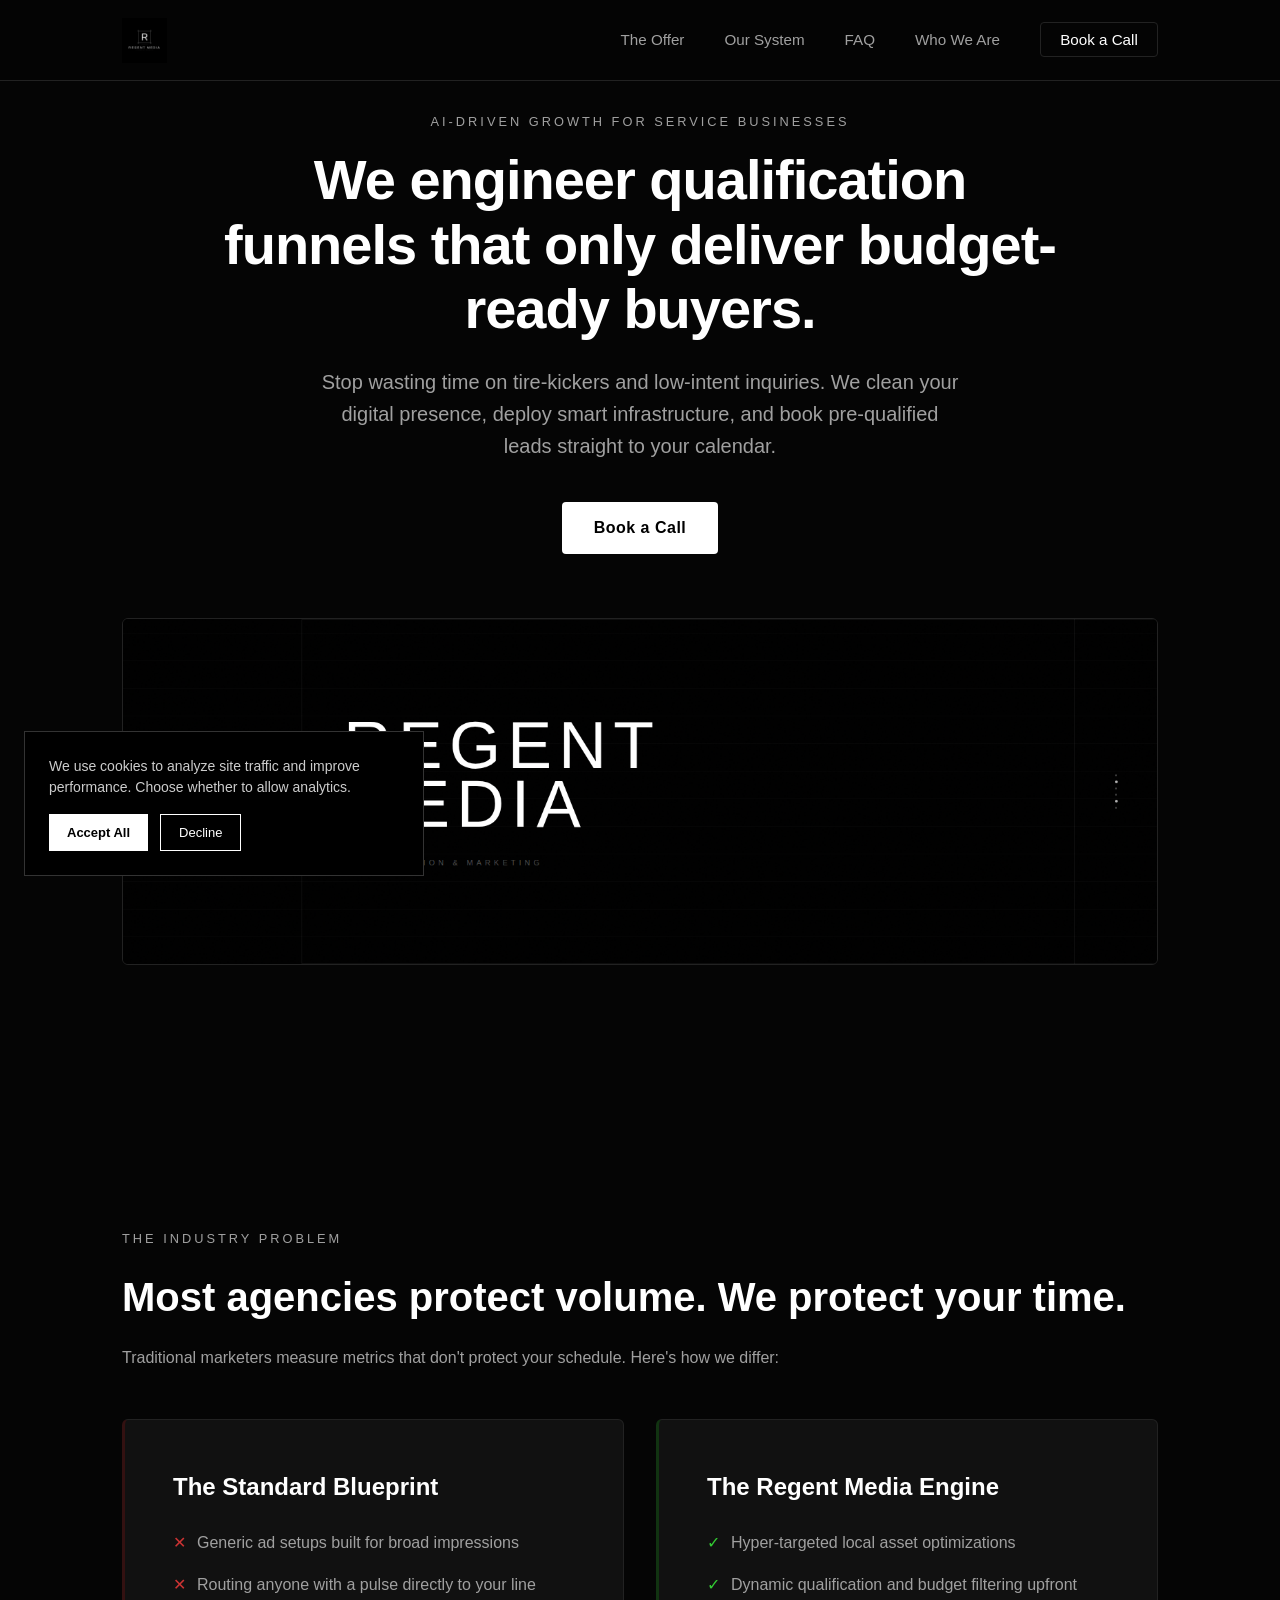
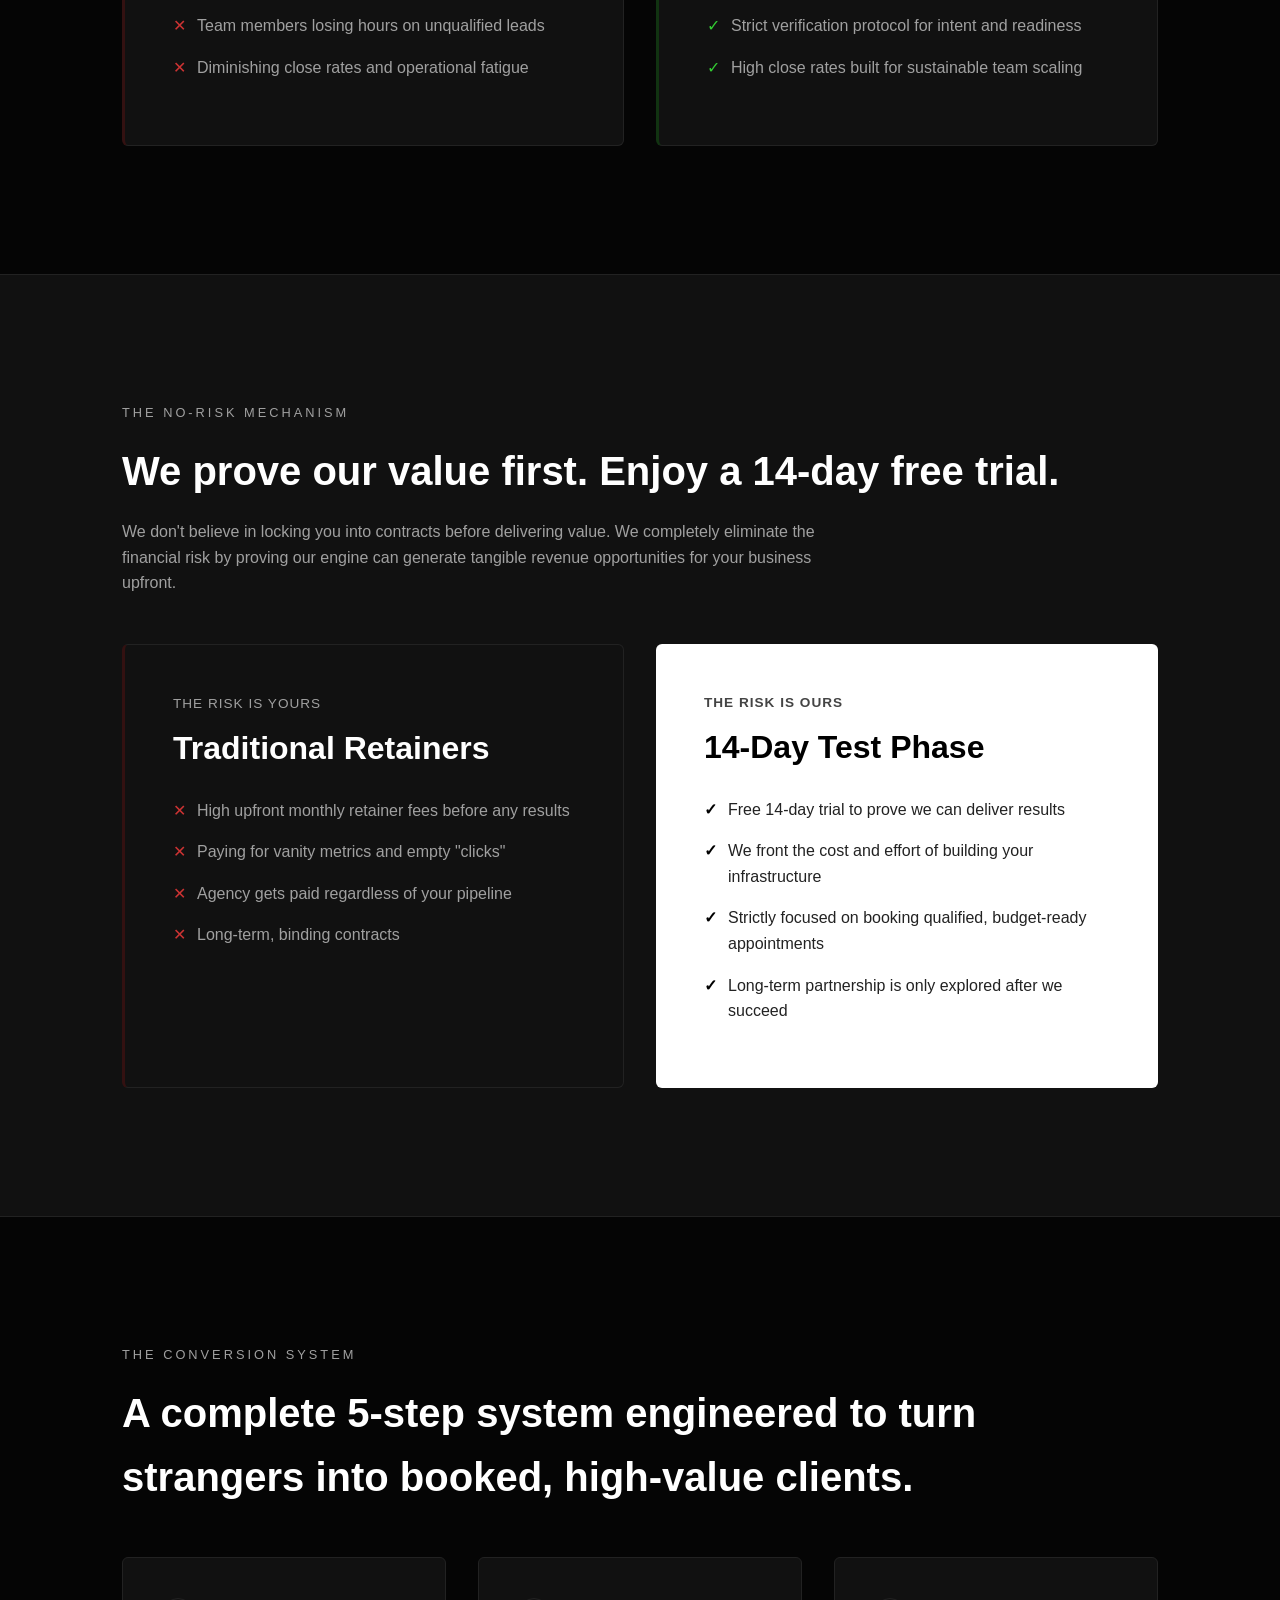
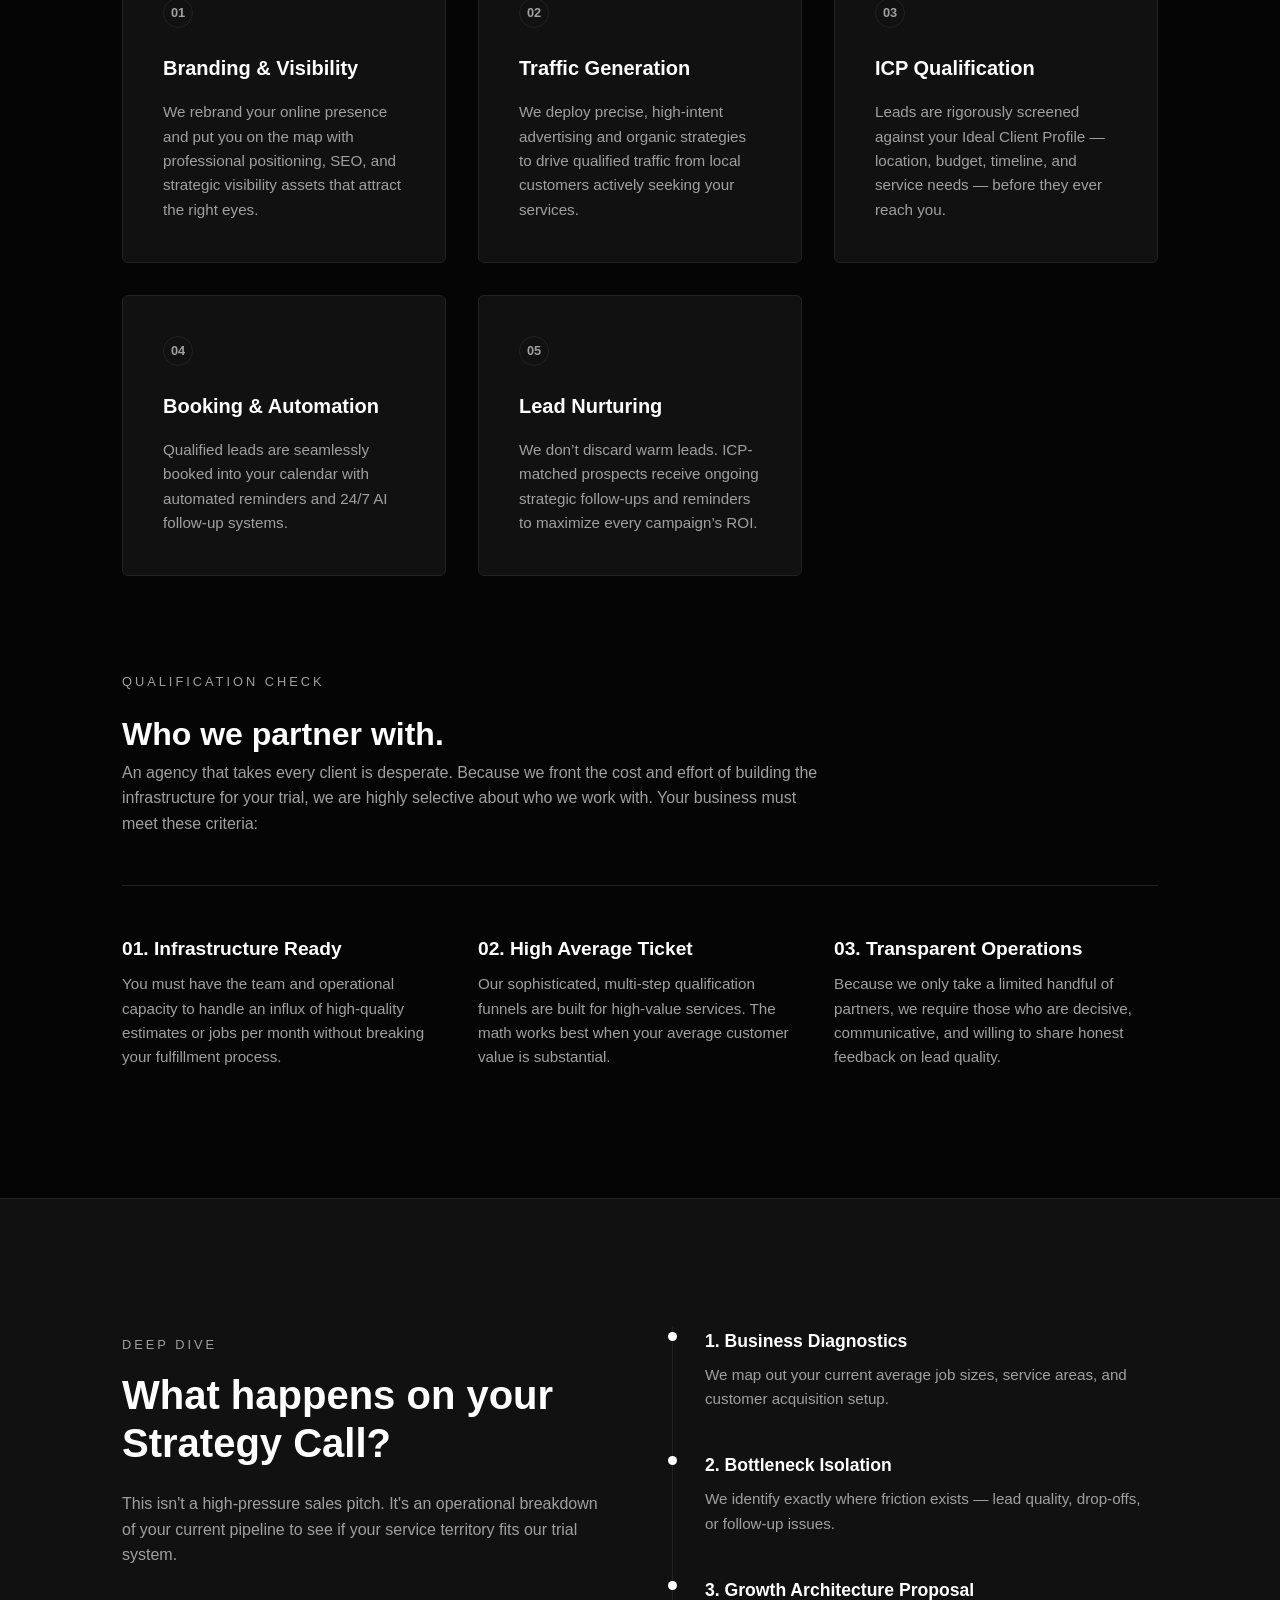
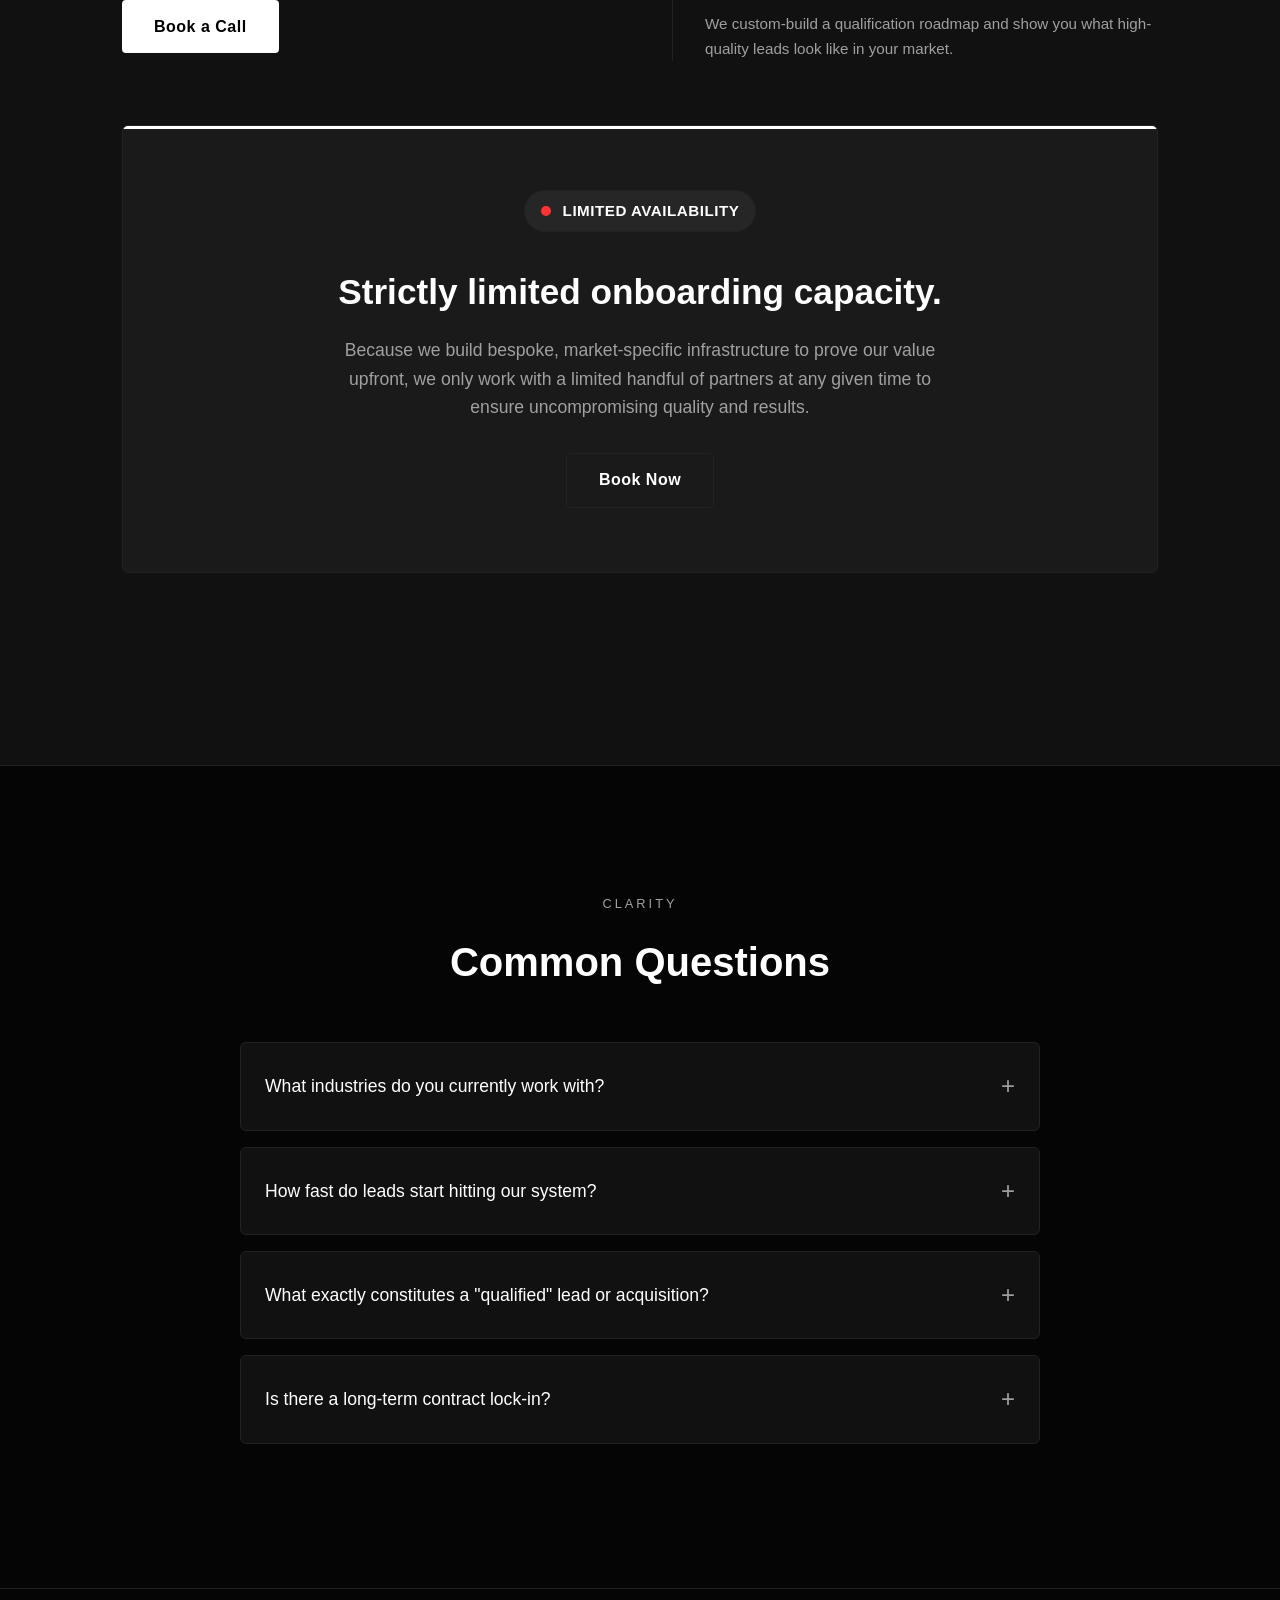
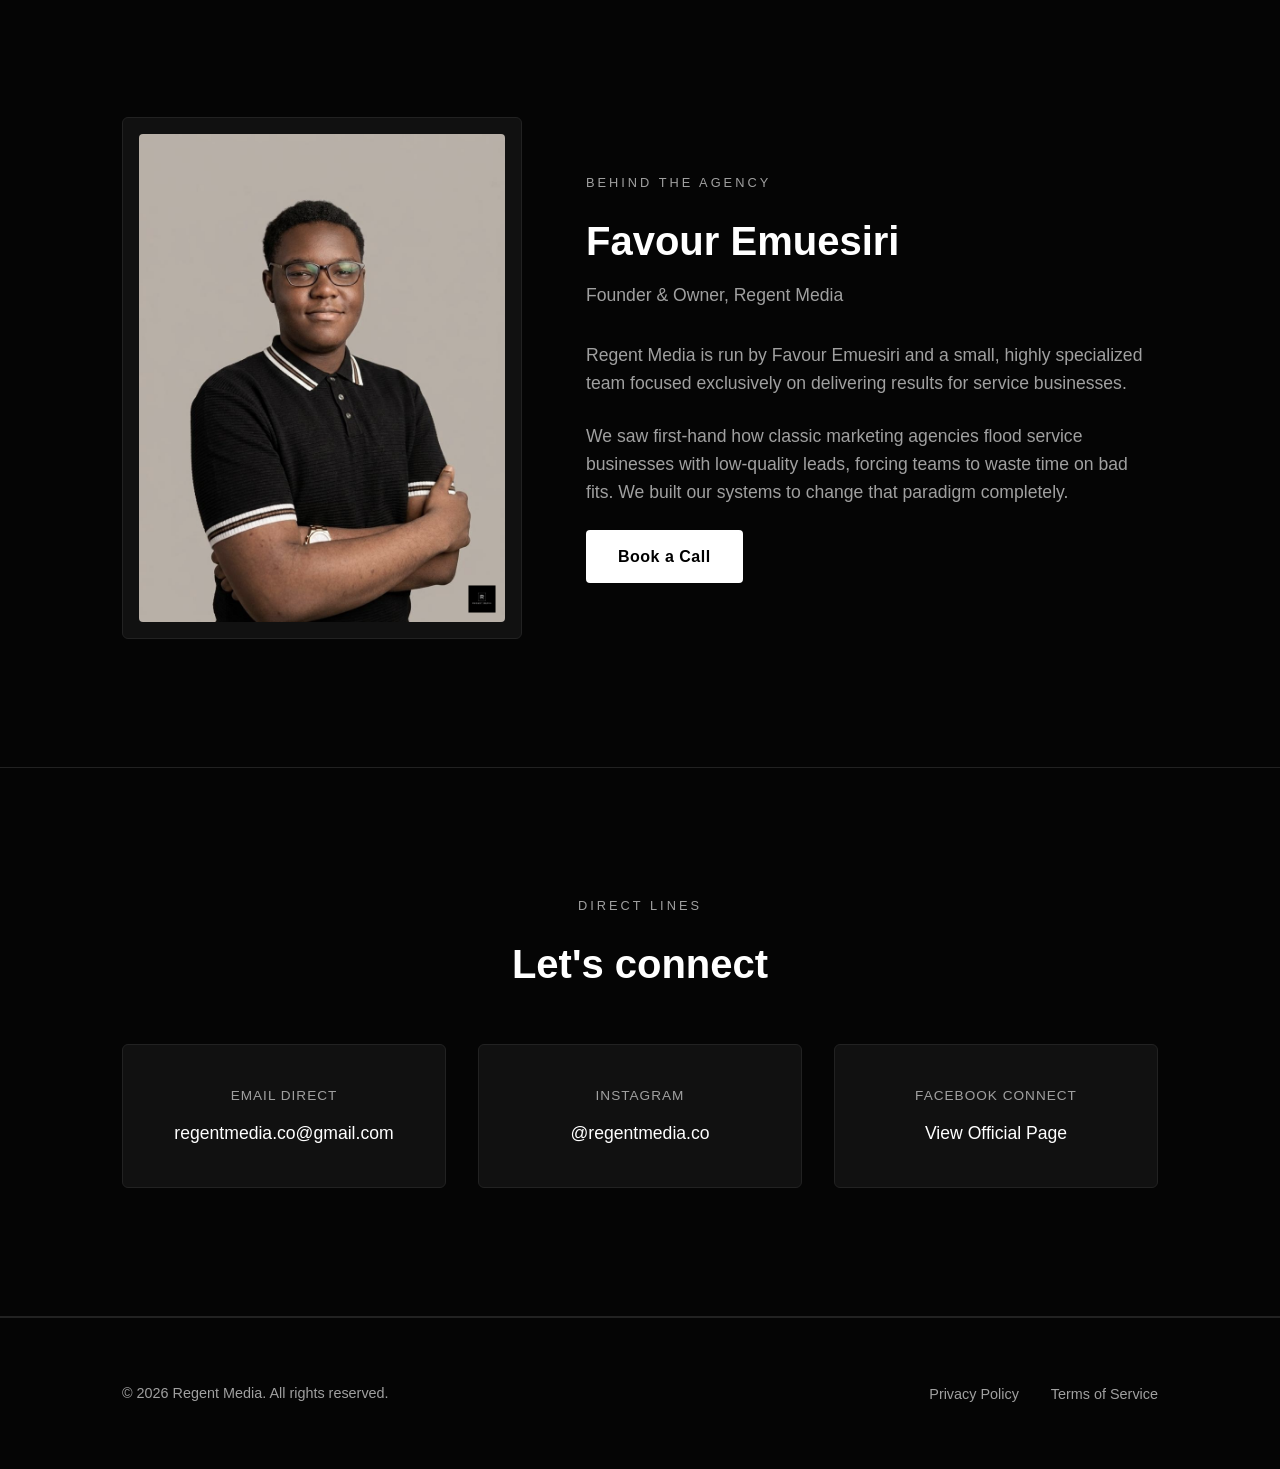
==== commit 86b653f4: "Update index.html" ====
--- a/index.html
+++ b/index.html
@@ -1,6 +1,44 @@
 <!DOCTYPE html>
 <html lang="en">
 <head>
+    <!-- Google tag (gtag.js) -->
+<script async src="https://www.googletagmanager.com/gtag/js?id=G-YC8KPCY4GJ"></script>
+<script>
+  window.dataLayer = window.dataLayer || [];
+  function gtag(){dataLayer.push(arguments);}
+  gtag('js', new Date());
+
+  gtag('config', 'G-YC8KPCY4GJ');
+</script>
+    <script>
+  window.dataLayer = window.dataLayer || [];
+  function gtag(){dataLayer.push(arguments);}
+
+  const savedConsent = localStorage.getItem('cookie_consent');
+  if (savedConsent === 'granted') {
+    gtag('consent', 'default', {
+      'analytics_storage': 'granted',
+      'ad_storage': 'granted',
+      'ad_user_data': 'granted',
+      'ad_personalization': 'granted'
+    });
+  } else {
+    gtag('consent', 'default', {
+      'analytics_storage': 'denied',
+      'ad_storage': 'denied',
+      'ad_user_data': 'denied',
+      'ad_personalization': 'denied'
+    });
+  }
+</script>
+
+<script async src="https://www.googletagmanager.com/gtag/js?id=G-YC8KPCY4GJ"></script>
+<script>
+  window.dataLayer = window.dataLayer || [];
+  function gtag(){dataLayer.push(arguments);}
+  gtag('js', new Date());
+  gtag('config', 'G-YC8KPCY4GJ');
+</script>
     <meta charset="UTF-8">
     <meta name="viewport" content="width=device-width, initial-scale=1.0">
     
@@ -780,5 +818,47 @@
             }
         }
     </script>
+    <div id="cookie-banner" style="display: none; position: fixed; bottom: 24px; left: 24px; max-width: 400px; background: #000000; color: #ffffff; padding: 24px; border: 1px solid #333333; z-index: 9999; font-family: sans-serif;">
+  <p style="margin: 0 0 16px 0; font-size: 14px; line-height: 1.5; color: #cccccc;">
+    We use cookies to analyze site traffic and improve performance. Choose whether to allow analytics.
+  </p>
+  <div style="display: flex; gap: 12px;">
+    <button onclick="acceptCookies()" style="background: #ffffff; color: #000000; border: none; padding: 10px 18px; font-weight: 600; cursor: pointer; font-size: 13px;">
+      Accept All
+    </button>
+    <button onclick="declineCookies()" style="background: transparent; color: #ffffff; border: 1px solid #ffffff; padding: 10px 18px; cursor: pointer; font-size: 13px;">
+      Decline
+    </button>
+  </div>
+</div>
+
+<script>
+  // Show banner only if no consent decision is stored
+  if (!localStorage.getItem('cookie_consent')) {
+    document.getElementById('cookie-banner').style.display = 'block';
+  }
+
+  function acceptCookies() {
+    localStorage.setItem('cookie_consent', 'granted');
+    document.getElementById('cookie-banner').style.display = 'none';
+    gtag('consent', 'update', {
+      'analytics_storage': 'granted',
+      'ad_storage': 'granted',
+      'ad_user_data': 'granted',
+      'ad_personalization': 'granted'
+    });
+  }
+
+  function declineCookies() {
+    localStorage.setItem('cookie_consent', 'denied');
+    document.getElementById('cookie-banner').style.display = 'none';
+    gtag('consent', 'update', {
+      'analytics_storage': 'denied',
+      'ad_storage': 'denied',
+      'ad_user_data': 'denied',
+      'ad_personalization': 'denied'
+    });
+  }
+</script>
 </body>
 </html>
